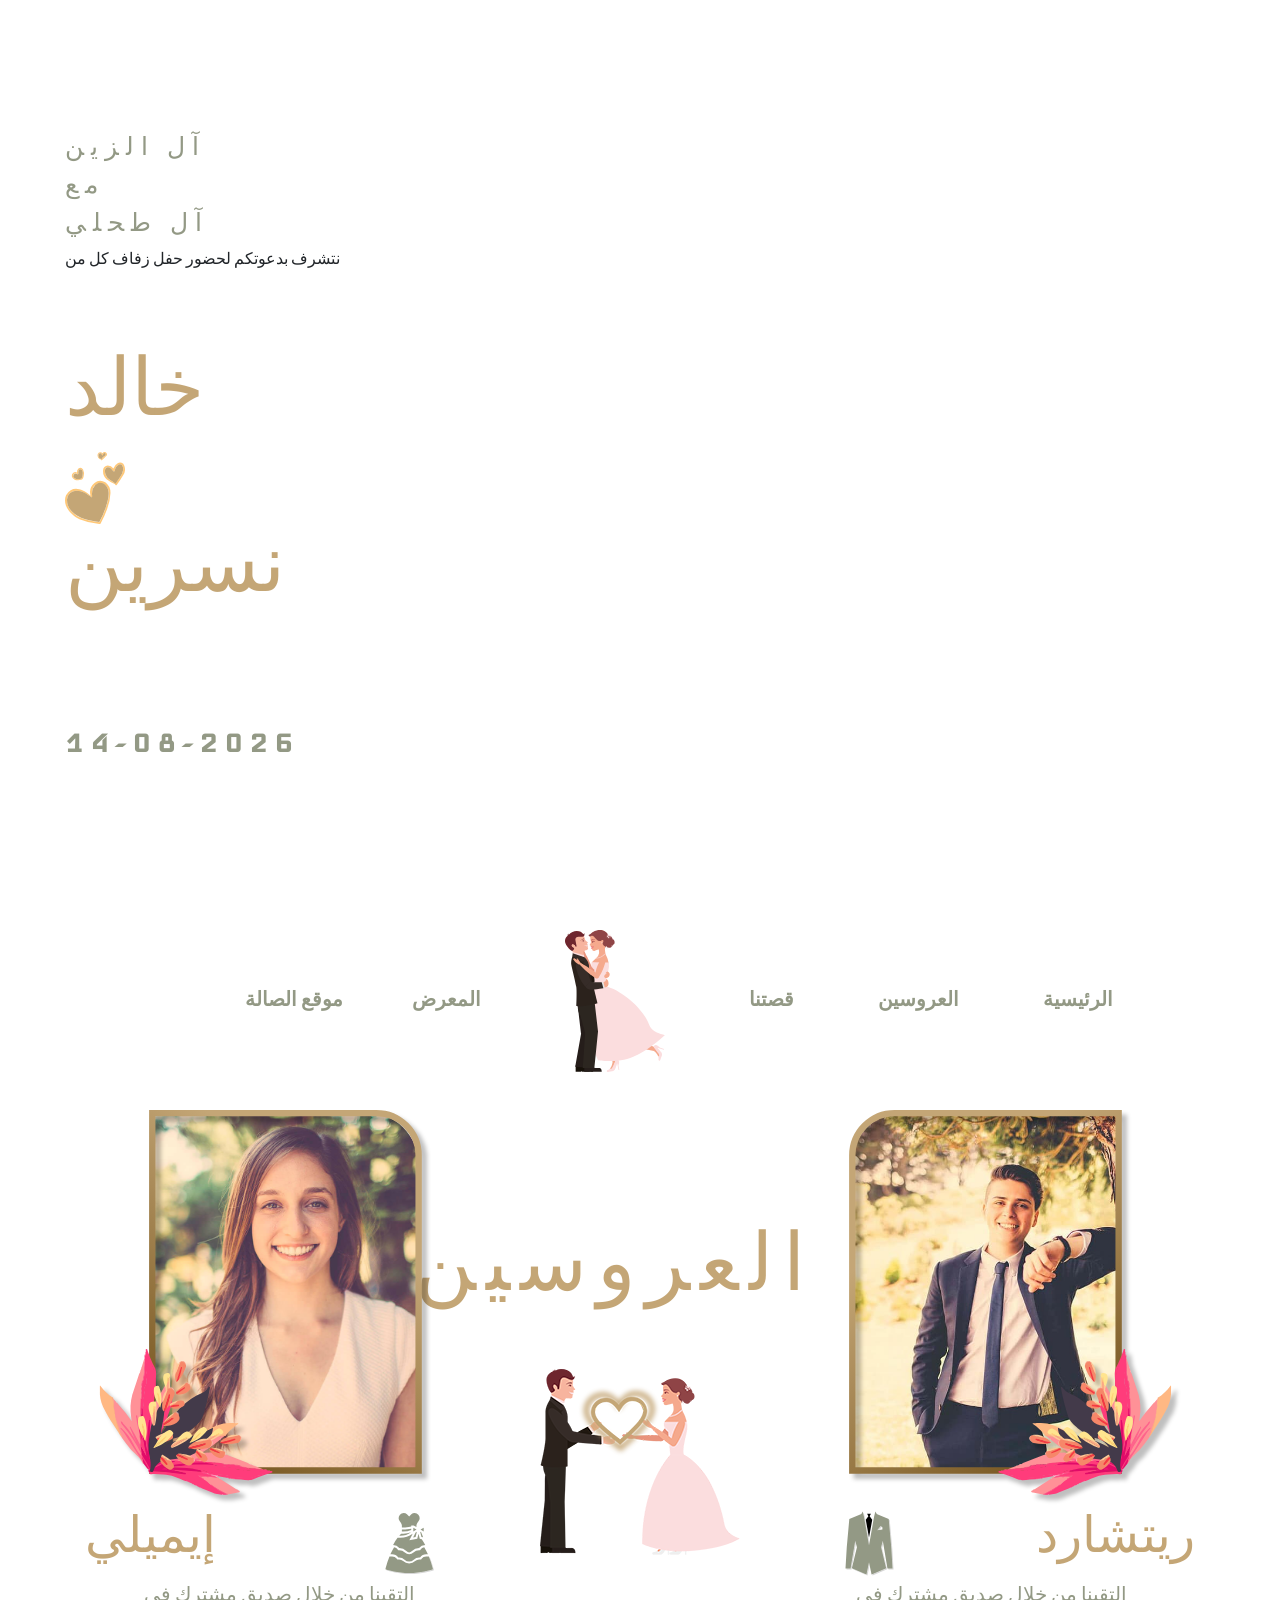
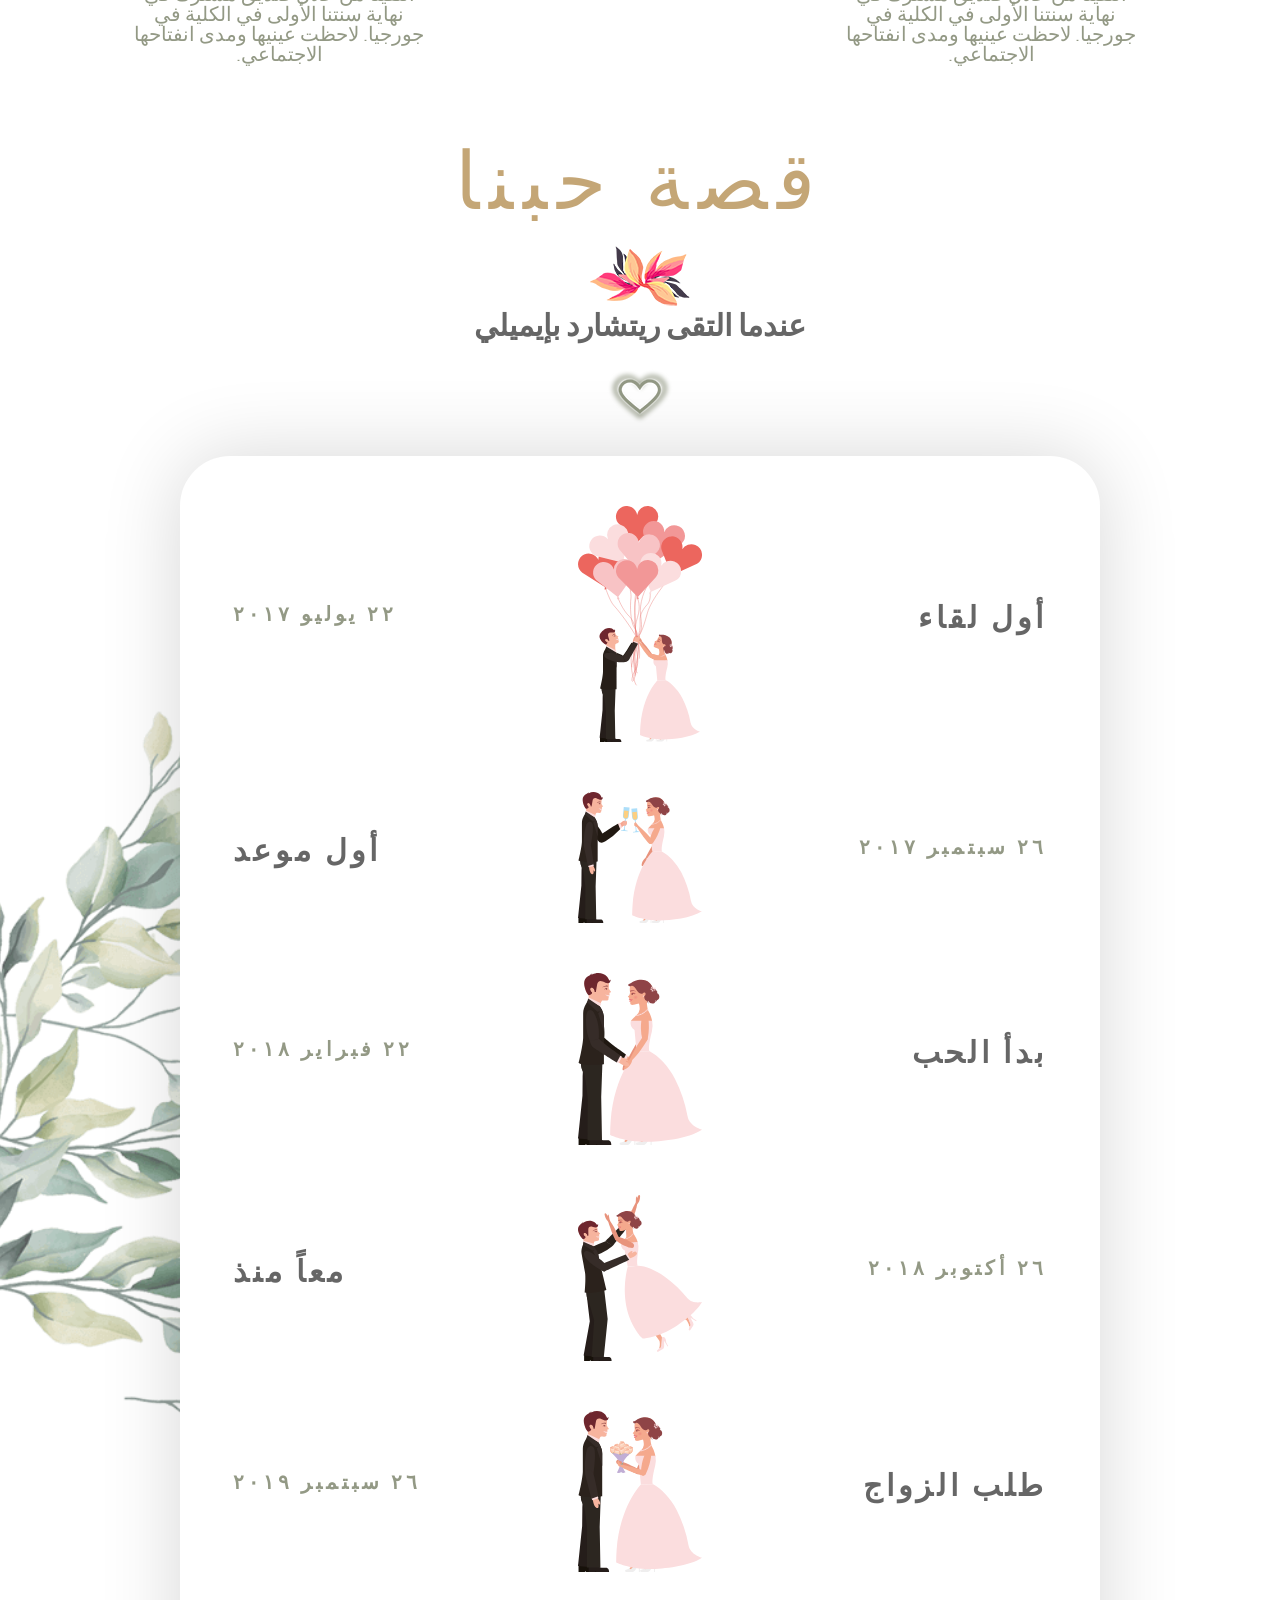
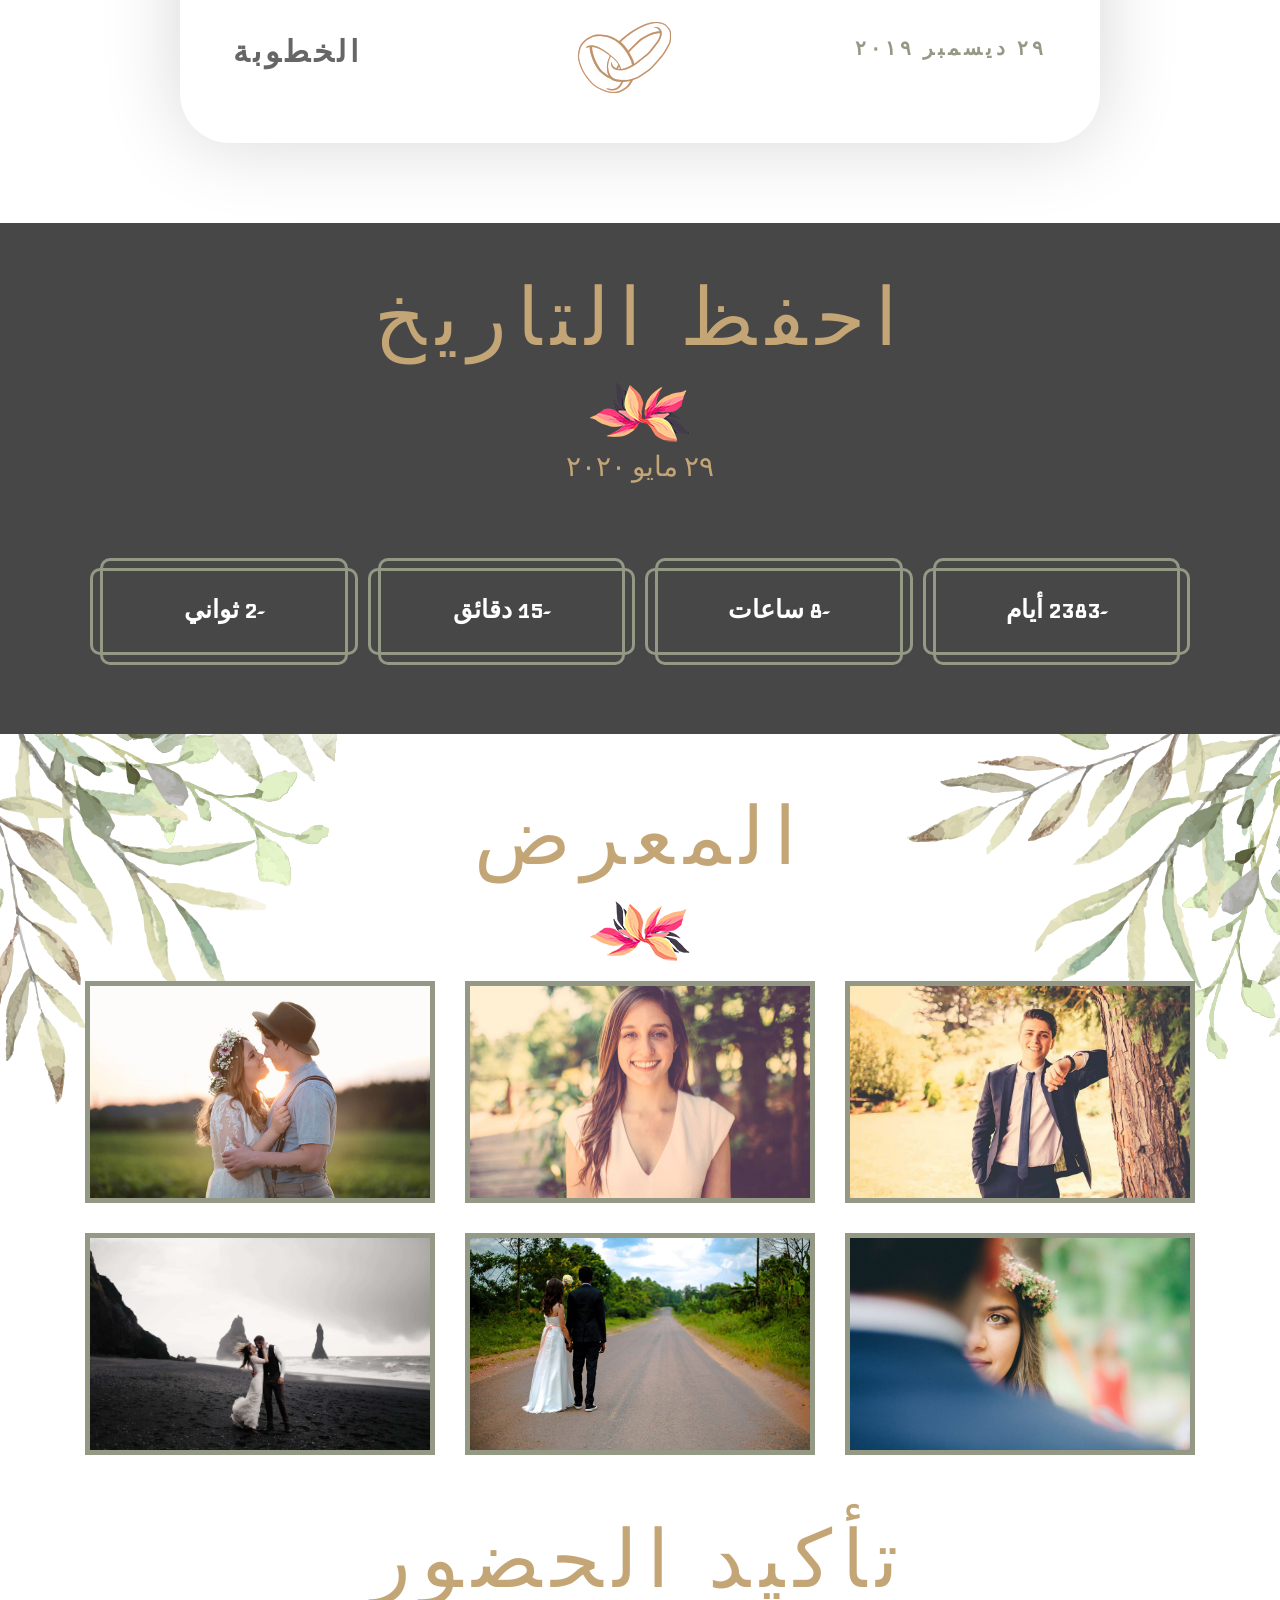
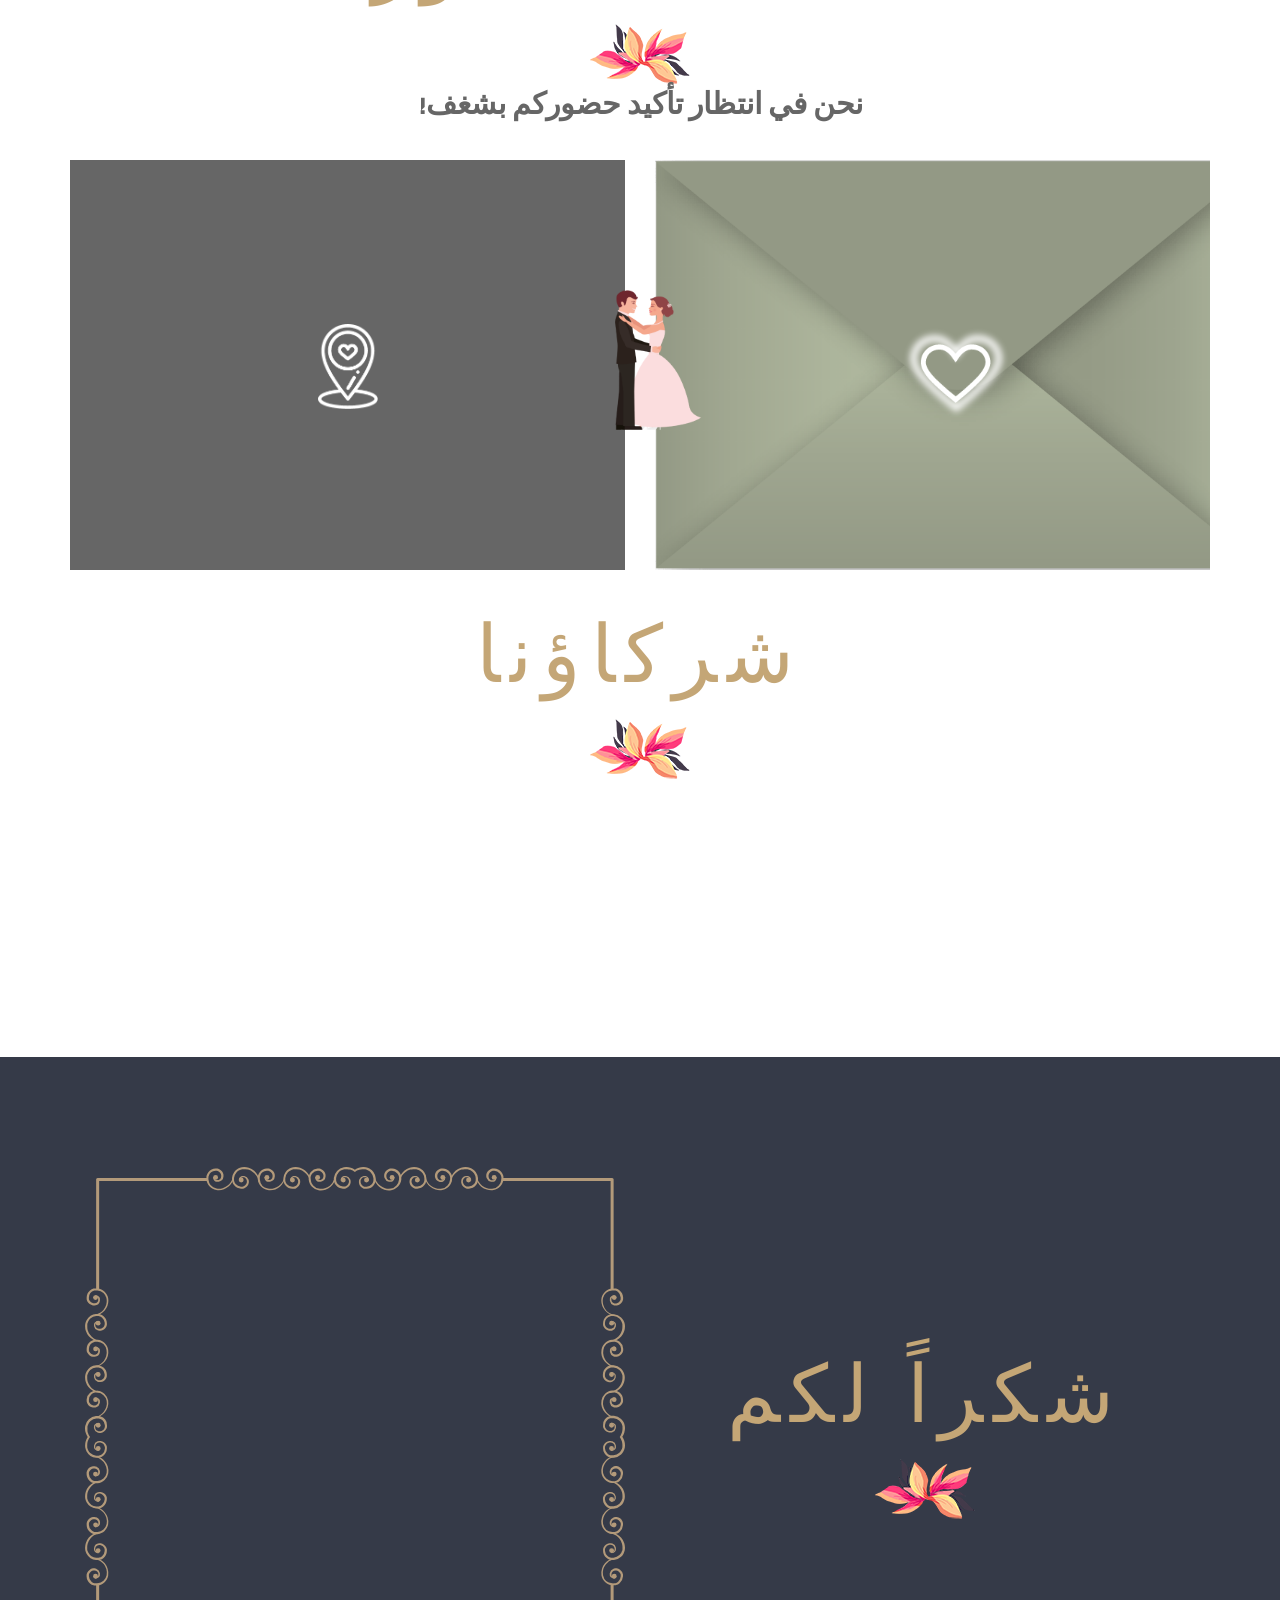
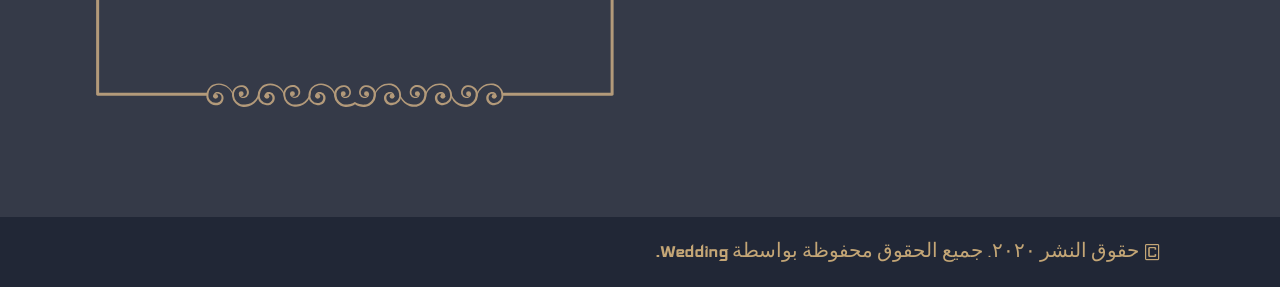
==== index.html @ f2e8205a "v1.2" ====
<!DOCTYPE html>
<html lang="ar" dir="rtl">

<head>
    <meta charset="UTF-8">
    <meta name="viewport" content="width=device-width,initial-scale=1">
    <meta http-equiv="X-UA-Compatible" content="ie=edge">
    <link rel="shortcut icon" href="assets/images/svg/couple-logo.png">

    <title>دعوة زفاف</title>
    <link rel="stylesheet" href="assets/css/bootstrap.min.css">
    <link rel="stylesheet" href="assets/sass/main.css">
    <link rel="stylesheet" href="assets/css/slick.css">
    <link rel="stylesheet" href="assets/css/slick-theme.css">
    <link rel="stylesheet" href="assets/css/animate.css">
    <link rel="stylesheet" href="assets/css/font-awesome.min.css">
    <link rel="stylesheet" href="assets/css/jquery.fancybox.min.css">

</head>

<body>
    <!-- ===== Main Banner ===== -->
<section class="main-banner" style="background-image: url(assets/images/bg-vid.gif); background-position: calc(50% + 20px) 118px;" id="home" dir="ltr">
    
    <div class="container-fluid">
        <div class="row">
            <div class="col-lg-4">
                <div class="content">
                    <div class="title">
                       
                        <h3 class="wow bounceIn" data-wow-delay="200ms">آل الزين</h3>
                        <h3 class="wow bounceIn" data-wow-delay="300ms">مع </h3>
                        <h3 class="wow bounceIn" data-wow-delay="200ms">آل طحلي</h3>
                   
                    <p class="wow bounceIn" data-wow-delay="400ms"> نتشرف بدعوتكم لحضور <span> حفل زفاف كل من </span></p>
                    </div>
                    <div class="couple-name">
                        <h1 class="wow bounceIn" data-wow-delay="700ms">خالد</h1>
                        <img class="wow bounceIn" data-wow-delay="900ms" src="assets/images/svg/heart.svg" alt="قلب">
                        <h1 class="wow bounceIn" data-wow-delay="1100ms">نسرين</h1>
                    </div>
                    <div class="text-overflow">
                         <!-- =====  <img class="wow bounceIn" data-wow-delay="900ms" src="assets/images/KN.png" alt="K+N"> 
                          ===== -->
                           <h3 class="wow bounceIn" data-wow-delay="1500ms">14-08-2026</h3>
                    </div>
                </div>
            </div>
        </div>
    </div>
</section>
    <!-- ===== Main Banner End ===== -->

    <!-- ===== Header ===== -->
    <header class="site-header">
        <div class="container">
            <div class="row">
                <div class="col-lg-12">
                    <nav class="main-navigation">
                        <a class="rsvp-icon" href="#" data-toggle="modal" data-target=".bd-example-modal-lg">
                            <img src="assets/images/svg/rsvp-icon.svg" alt="logo"></a>
                        <a class="mob-logo" href="#home"><img src="assets/images/svg/logo.svg" alt="logo"></a>
                        <div class="menu-toggle" onclick="myFunction(this)">
                            <div class="bar-1"></div>
                            <div class="bar-2"></div>
                            <div class="bar-3"></div>
                        </div>
                        <div class="header-mob-wp">
                            <div class="menu-menu-1-container">
                                <ul class="menu">
                                    <li><a href="#home">الرئيسية</a></li>
                                    <li><a href="#couple">العروسين</a></li>
                                    <li><a href="#our-story">قصتنا</a></li>
                                    <li class="mb-none">
                                        <a class="logo" href="#home">
                                            <img src="assets/images/svg/logo.svg" alt="logo">
                                        </a>
                                    </li>
                                    <li><a href="#gallery">المعرض</a></li>
                                    <li><a href="#RSVP"> موقع الصالة</a></li>
                                   
                                </ul>
                            </div>
                        </div>
                    </nav>
                </div>
            </div>
        </div>
    </header>
    <!-- ===== Header End ===== -->

    <!-- ===== about-couple ===== -->
    <section class="about-couple" id="couple">
        <div class="container">
            <div class="couple">
                <div class="row d-flex align-items-center">
                    <div class="col-lg-4">
                        <div class="frame-groom wow bounceInLeft">
                            <div class="groom-img" style="background-image: url(assets/images/couple/groom.jpg)"></div>
                        </div>
                        <div class="couple-name">
                            <div class="couple-content">
                                <h3 class="wow fadeInLeft">ريتشارد</h3>
                                <img class="wow fadeInRight mr-5" src="./assets/images/svg/groom-dress.svg" alt="زي العريس">
                            </div>
                            <div class="text-overflow mr-5 mt-2 wow fadeInUp">
                                <p>التقينا من خلال صديق مشترك في نهاية سنتنا الأولى في الكلية في جورجيا. لاحظت عينيها ومدى انفتاحها الاجتماعي.</p>
                            </div>
                        </div>
                    </div>
                    <div class="col-lg-4">
                        <div class="about-title">
                            <h2 class="main-title wow zoomInLeft">العروسين</h2>
                            <div class="couple-logo wow zoomInRight">
                                <img src="./assets/images/svg/couple-logo.png" alt="شعار العروسين">
                            </div>
                        </div>
                    </div>
                    <div class="col-lg-4">
                        <div class="d-flex flex-column">
                            <div class="frame-bride wow bounceInRight order-2 order-lg-1">
                                <div class="bride-img" style="background-image: url(assets/images/couple/bride.jpg)"></div>
                            </div>
                            <div class="couple-name order-1 order-lg-2">
                                <div class="couple-content d-flex flex-column">
                                    <div class="couple-content order-2 order-lg-1">
                                        <div class="order-2 order-lg-1">
                                            <img class="wow fadeInLeft ml-5 bride-dress" src="./assets/images/svg/bride-dress.svg" alt="زي العروس">
                                        </div>
                                        <div class="order-2 order-lg-2 mr-4">
                                            <h3 class="wow fadeInRight text-right">إيميلي</h3>
                                        </div>
                                    </div>
                                    <div class="text-overflow order-1 order-lg-2 ml-5 mt-2 wow fadeInUp">
                                        <p>التقينا من خلال صديق مشترك في نهاية سنتنا الأولى في الكلية في جورجيا. لاحظت عينيها ومدى انفتاحها الاجتماعي.</p>
                                    </div>
                                </div>
                            </div>
                        </div>
                    </div>
                </div>
            </div>
        </div>
    </section>
    <!-- ===== about-couple end ===== -->

    <!-- ===== our-story ===== -->
    <section class="our-story" id="our-story">
        <div class="container">
            <div class="row text-center">
                <div class="col-lg-12">
                    <div class="our-story-title">
                        <h2 class="main-title wow bounceIn">قصة حبنا</h2>
                        <img class="content-logo" src="./assets/images/svg/content-logo.png" alt="شعار المحتوى">
                        <p>عندما التقى ريتشارد بإيميلي</p>
                        <img src="./assets/images/svg/our-story-heart.png" class="heart" alt="قلب قصتنا">
                    </div>
                </div>
            </div>
            <div class="row">
                <div class="col-lg-10 m-auto">
                    <div class="warpper">
                        <div class="about-story first-met">
                            <div class="col-lg-4 text-lg-right text-center order-2 order-lg-2 wow bounceInLeft" data-wow-delay="300ms">
                                <h3 class="sub-text">أول لقاء</h3>
                            </div>
                            <div class="col-lg-2 order-1 order-lg-2 wow bounceIn">
                                <img src="assets/images/svg/first-met.svg" alt="أول لقاء">
                            </div>
                            <div class="col-lg-4 order-3 order-lg-3 wow bounceInRight" data-wow-delay="600ms">
                                <p>٢٢ يوليو ٢٠١٧</p>
                            </div>
                        </div>
                        <div class="about-story first-dating">
                            <div class="col-lg-4 text-lg-right text-center order-3 order-lg-2 wow bounceInLeft" data-wow-delay="300ms">
                                <p>٢٦ سبتمبر ٢٠١٧</p>
                            </div>
                            <div class="col-lg-2 order-1 order-lg-2 wow bounceIn">
                                <img src="assets/images/svg/first-dating.svg" alt="أول موعد">
                            </div>
                            <div class="col-lg-4 order-2 order-lg-3 wow bounceInRight" data-wow-delay="600ms">
                                <h3 class="sub-text">أول موعد</h3>
                            </div>
                        </div>
                        <div class="about-story love-began">
                            <div class="col-lg-4 text-lg-right text-center order-2 order-lg-2 wow bounceInLeft" data-wow-delay="300ms">
                                <h3 class="sub-text">بدأ الحب</h3>
                            </div>
                            <div class="col-lg-2 order-1 order-lg-2 wow bounceIn">
                                <img src="assets/images/svg/love-began.svg" alt="بدأ الحب">
                            </div>
                            <div class="col-lg-4 order-3 order-lg-3 wow bounceInRight" data-wow-delay="600ms">
                                <p>٢٢ فبراير ٢٠١٨</p>
                            </div>
                        </div>
                        <div class="about-story together-since">
                            <div class="col-lg-4 text-lg-right text-center order-3 order-lg-2 wow bounceInLeft" data-wow-delay="300ms">
                                <p>٢٦ أكتوبر ٢٠١٨</p>
                            </div>
                            <div class="col-lg-2 order-1 order-lg-2 wow bounceIn">
                                <img src="assets/images/svg/together-since.svg" alt="معاً منذ"></div>
                            <div class="col-lg-4 order-2 order-lg-3 wow bounceInRight" data-wow-delay="600ms">
                                <h3 class="sub-text">معاً منذ</h3>
                            </div>
                        </div>
                        <div class="about-story proposed">
                            <div class="col-lg-4 text-lg-right text-center order-2 order-lg-2 wow bounceInLeft" data-wow-delay="300ms">
                                <h3 class="sub-text">طلب الزواج</h3>
                            </div>
                            <div class="col-lg-2 order-1 order-lg-2 wow bounceIn">
                                <img src="assets/images/svg/he-proposed.svg" alt="طلب الزواج">
                            </div>
                            <div class="col-lg-4 order-3 order-lg-3 wow bounceInRight" data-wow-delay="600ms">
                                <p>٢٦ سبتمبر ٢٠١٩</p>
                            </div>
                        </div>
                        <div class="about-story engagement">
                            <div class="col-lg-4 text-lg-right text-center order-3 order-lg-2 wow bounceInLeft" data-wow-delay="300ms">
                                <p>٢٩ ديسمبر ٢٠١٩</p>
                            </div>
                            <div class="col-lg-2 order-1 order-lg-2 wow bounceIn">
                                <img src="assets/images/svg/ring.png" alt="خاتم">
                            </div>
                            <div class="col-lg-4 order-2 order-lg-3 wow bounceInRight" data-wow-delay="600ms">
                                <h3 class="sub-text">الخطوبة</h3>
                            </div>
                        </div>
                    </div>
                </div>
            </div>
        </div>
    </section>
    <!-- ===== our-story end ===== -->

    <!-- ===== save-date ===== -->
    <section class="save-date" style="background-image: url(assets/images/couple/save-date.jpg)">
        <div class="save-dat-content">
            <div class="container">
                <div class="row text-center">
                    <div class="col-lg-12">
                        <div class="save-date-banner">
                            <div class="save-date-title">
                                <h2 class="main-title wow bounceIn">احفظ التاريخ</h2>
                                <img class="content-logo" src="./assets/images/svg/content-logo.png" alt="شعار المحتوى">
                                <h3>٢٩ مايو ٢٠٢٠</h3>
                            </div>
                        </div>
                    </div>
                </div>
                <div class="coutndown">
                    <div class="d-flex flex-wrap">
                        <div class="col-lg-3 col-sm-6 mb-4 mt-4">
                            <div class="countdown-box wow zoomIn" data-wow-delay="300ms">
                                <p><span id="days"></span> أيام</p>
                            </div>
                        </div>
                        <div class="col-lg-3 col-sm-6 mb-4 mt-4">
                            <div class="countdown-box wow zoomIn" data-wow-delay="800ms">
                                <p><span id="hours"></span> ساعات</p>
                            </div>
                        </div>
                        <div class="col-lg-3 col-sm-6 mt-4 mb-4">
                            <div class="countdown-box wow zoomIn" data-wow-delay="1300ms">
                                <p><span id="minutes"></span> دقائق</p>
                            </div>
                        </div>
                        <div class="col-lg-3 col-sm-6 mt-4">
                            <div class="countdown-box wow zoomIn" data-wow-delay="1800ms">
                                <p><span id="seconds"></span> ثواني</p>
                            </div>
                        </div>
                    </div>
                </div>
            </div>
        </div>
    </section>
    <!-- ===== save-date end ===== -->

    <!-- ===== gallery ===== -->
    <section class="gallery" id="gallery">
        <div class="container">
            <div class="row text-center">
                <div class="col-lg-12">
                    <div class="gallery-title">
                        <h2 class="main-title wow bounceIn">المعرض</h2><img class="content-logo" src="./assets/images/svg/content-logo.png" alt="شعار المحتوى">
                    </div>
                </div>
            </div>
            <div class="row mobile-gallery">
                <div class="col-lg-4">
                    <a href="assets/images/couple/groom.jpg" data-fancybox="gallery">
                        <div class="gallery-img" style="background-image: url(assets/images/couple/groom.jpg)"></div>
                    </a>
                </div>
                <div class="col-lg-4">
                    <a href="assets/images/couple/bride.jpg" data-fancybox="gallery">
                        <div class="gallery-img" style="background-image: url(assets/images/couple/bride.jpg)"></div>
                    </a>
                </div>
                <div class="col-lg-4">
                    <a href="assets/images/couple/callie-morgan-yXwxlJPsDeU-unsplash.jpg" data-fancybox="gallery">
                        <div class="gallery-img" style="background-image: url(assets/images/couple/callie-morgan-yXwxlJPsDeU-unsplash.jpg)"></div>
                    </a>
                </div>
                <div class="col-lg-4">
                    <a href="assets/images/couple/ty-bg.jpg" data-fancybox="gallery">

                        <div class="gallery-img" style="background-image: url(assets/images/couple/ty-bg.jpg)"></div>
                    </a>
                </div>
                <div class="col-lg-4">
                    <a href="assets/images/couple/gallery-images01.jpg" data-fancybox="gallery">

                        <div class="gallery-img" style="background-image: url(assets/images/couple/gallery-images01.jpg)"></div>
                    </a>
                </div>
                <div class="col-lg-4">
                    <a href="assets/images/couple/save-date.jpg" data-fancybox="gallery">
                        <div class="gallery-img" style="background-image: url(assets/images/couple/save-date.jpg)"></div>
                    </a>
                </div>
            </div>
            <div class="gallery-slider">
                <div class="row">
                    <div class="col-lg-4">
                        <a href="assets/images/couple/groom.jpg" data-fancybox="gallery">

                            <div class="gallery-img" style="background-image: url(assets/images/couple/groom.jpg)">
                                <div class="gallery-frame"></div>
                            </div>
                        </a>
                    </div>
                    <div class="col-lg-4">
                        <a href="assets/images/couple/bride.jpg" data-fancybox="gallery">
                            <div class="gallery-img" style="background-image: url(assets/images/couple/bride.jpg)">
                                <div class="gallery-frame"></div>
                            </div>
                        </a>
                    </div>
                    <div class="col-lg-4">
                        <a href="assets/images/couple/callie-morgan-yXwxlJPsDeU-unsplash.jpg" data-fancybox="gallery">

                            <div class="gallery-img" style="background-image: url(assets/images/couple/callie-morgan-yXwxlJPsDeU-unsplash.jpg)">
                                <div class="gallery-frame"></div>
                            </div>
                        </a>
                    </div>
                    <div class="col-lg-4">
                        <a href="assets/images/couple/ty-bg.jpg" data-fancybox="gallery">
                            <div class="gallery-img" style="background-image: url(assets/images/couple/ty-bg.jpg)">
                                <div class="gallery-frame"></div>
                            </div>
                        </a>

                    </div>
                    <div class="col-lg-4">
                        <a href="assets/images/couple/gallery-images01.jpg" data-fancybox="gallery">
                            <div class="gallery-img" style="background-image: url(assets/images/couple/gallery-images01.jpg)">
                                <div class="gallery-frame"></div>
                            </div>
                        </a>
                    </div>
                    <div class="col-lg-4">
                        <a href="assets/images/couple/save-date.jpg" data-fancybox="gallery">

                            <div class="gallery-img" style="background-image: url(assets/images/couple/save-date.jpg)">
                                <div class="gallery-frame"></div>
                            </div>

                        </a>
                    </div>
                </div>
            </div>
        </div>
    </section>
    <!-- ===== gallery end ===== -->

    <!-- ===== rsvp-form ===== -->
    <section class="rsvp-form" id="RSVP">
        <div class="container">
            <div class="row text-center">
                <div class="col-lg-12">
                    <div class="rsvp-form-title">
                        <h2 class="main-title wow bounceIn">تأكيد الحضور</h2><img class="content-logo" src="./assets/images/svg/content-logo.png" alt="شعار المحتوى">
                        <p>نحن في انتظار تأكيد حضوركم بشغف!</p>
                    </div>
                </div>
            </div>
            <div class="rsvp">
                <div class="row">
                    <div class="col-lg-6 pr-0">
                        <div class="rsvp-img wow bounceInLeft" data-toggle="modal" data-target=".bd-example-modal-lg" style="background-image: url(assets/images/svg/rsvp.png)"></div>
                    </div>
                    <div class="col-lg-6 pl-0">
                        <div class="rsvp-map wow bounceInRight"><iframe src="https://maps.google.com/maps?hl=ar&amp;q=1%20Grafton%20Street%2C%20Dublin%2C%20Ireland+(My%20Business%20Name)&amp;ie=UTF8&amp;t=&amp;z=14&amp;iwloc=B&amp;output=embed">
                        </iframe>
                            <a href="https://www.maps.ie/coordinates.html"></a>
                        </div>
                    </div>
                </div>
            </div>
        </div>
    </section>
    <!-- ===== rsvp-form end ===== -->

    <!-- ===== our-partners ===== -->
    <section class="our-partners">
        <div class="container-fluid">
            <div class="row text-center">
                <div class="col-lg-12">
                    <div class="our-partners-title">
                        <h2 class="main-title wow bounceIn">شركاؤنا</h2>
                        <img class="content-logo" src="./assets/images/svg/content-logo.png" alt="شعار المحتوى">
                    </div>
                </div>
            </div>
            <div class="row partners">
                <div class="col-lg-4">
                    <div class="gift">
                        <div class="gifts-img" style="background-image: url(assets/images/gifts-img/gift01.png)"></div>
                    </div>
                </div>
                <div class="col-lg-4">
                    <div class="gift">
                        <div class="gifts-img" style="background-image: url(assets/images/gifts-img/gift02.png)"></div>
                    </div>
                </div>
                <div class="col-lg-4">
                    <div class="gift">
                        <div class="gifts-img" style="background-image: url(assets/images/gifts-img/gift03.png)"></div>
                    </div>
                </div>
                <div class="col-lg-4">
                    <div class="gift">
                        <div class="gifts-img" style="background-image: url(assets/images/gifts-img/gift04.png)"></div>
                    </div>
                </div>
                <div class="col-lg-4">
                    <div class="gift">
                        <div class="gifts-img" style="background-image: url(assets/images/gifts-img/gift05.png)"></div>
                    </div>
                </div>
                <div class="col-lg-4">
                    <div class="gift">
                        <div class="gifts-img" style="background-image: url(assets/images/gifts-img/gift06.png)"></div>
                    </div>
                </div>
                <div class="col-lg-4">
                    <div class="gift">
                        <div class="gifts-img" style="background-image: url(assets/images/gifts-img/gift07.png)"></div>
                    </div>
                </div>
                <div class="col-lg-4">
                    <div class="gift">
                        <div class="gifts-img" style="background-image: url(assets/images/gifts-img/gift08.png)"></div>
                    </div>
                </div>
                <div class="col-lg-4">
                    <div class="gift">
                        <div class="gifts-img" style="background-image: url(assets/images/gifts-img/gift09.png)"></div>
                    </div>
                </div>
                <div class="col-lg-4">
                    <div class="gift">
                        <div class="gifts-img" style="background-image: url(assets/images/gifts-img/gift10.png)"></div>
                    </div>
                </div>
            </div>
        </div>
    </section>
    <!-- ===== our-partners end ===== -->

    <!-- ===== thank-you ===== -->
    <section class="thank-you" style="background-image: url(assets/images/couple/ty-bg.jpg)">
        <div class="container">
            <div class="row d-flex align-items-center">
                <div class="col-lg-6 order-2 order-lg-1">
                    <div class="thank-you-title text-center">
                        <h2 class="main-title wow bounceIn">شكراً لكم</h2>
                        <img class="content-logo" src="./assets/images/svg/content-logo.png" alt="شعار المحتوى">
                    </div>
                </div>
                <div class="col-lg-6 order-1 order-lg-2">
                    <div class="thank-you-frame" style="background-image: url(assets/images/svg/thank-you-frame.svg)">
                        <div class="thank-you-slider wow zoomIn">
                            <div class="ty">
                                <div class="ty-img" style="background-image: url(assets/images/couple/ty-images1.jpg)"></div>
                            </div>
                            <div class="ty">
                                <div class="ty-img" style="background-image: url(assets/images/couple/ty-images2.jpg)"></div>
                            </div>
                            <div class="ty">
                                <div class="ty-img" style="background-image: url(assets/images/couple/ty-images3.jpg)"></div>
                            </div>
                        </div>
                    </div>
                </div>
            </div>
        </div>
    </section>
    <!-- ===== thank-you end ===== -->

    <!-- ===== footer ===== -->
    <footer>
        <div class="container">
            <div class="row d-flex align-items-center">
                <div class="col-lg-6 text-left">
                    <p>© حقوق النشر ٢٠٢٠. جميع الحقوق محفوظة بواسطة <span>Wedding.</span></p>
                </div>
            </div>
        </div>
    </footer>
    <!-- ===== footer end ===== -->

    <!-- ===== Model design ===== -->
    <div class="modal fade bd-example-modal-lg" tabindex="-1" role="dialog" aria-hidden="true">
        <div class="modal-dialog modal-lg">
            <div class="modal-content">
                <div class="modal-header"><button class="close" type="button" data-dismiss="modal" aria-label="Close"><span class="rsvp-close" aria-hidden="true"></span></button></div>
                <div class="modal-body">
                    <div class="modal-rsvp-content">
                        <h2 class="rsvp-title">هل ستحضر؟</h2>
                        <div class="form">
                            <form>
                                <div class="group"><input type="text"><label>الاسم</label></div>
                                <div class="group"><input type="text"><label>البريد الإلكتروني</label></div>
                                <div class="group"><input type="text"><label>عدد الضيوف</label></div>
                                <div class="group"><input type="text"><label>ماذا ستحضر</label></div>
                                <div class="group"><input type="text"><label>تفضيلات الوجبة</label></div>
                                <div class="submit-box"><input type="submit" value="إرسال"></div>
                            </form>
                        </div>
                    </div>
                </div>
            </div>
        </div>
    </div>
    <!-- ===== Model design end ===== -->

    <!-- ===== scrollTop ===== -->
    <div id="stop" class="scrollTop">
        <span><a href=""><img src="assets/images/svg/our-story-heart.png" alt="العودة للأعلى"></a></span>
    </div>
    <!-- ===== scrollTop end ===== -->

    <script src="assets/js/jquery.min.js"></script>
    <script src="assets/js/bootstrap.min.js"></script>
    <script src="assets/js/slick.js"></script>
    <script src="assets/js/wow.js"></script>
    <script src="assets/js/jquery.fancybox.min.js"></script>
    <script src="assets/js/custom.js"></script>
    <script>
        new WOW().init();
    </script>

</body>

</html>
---- assets/sass/main.css ----
html,
body {
    overflow-x: hidden;
    transition: 0.9s all;
}

body {
    font-family: "Iceland", cursive;
    position: relative;
    z-index: -1;
    -webkit-box-shadow: 0 0 80px rgba(0, 0, 0, 0.5);
    box-shadow: 0 0 80px rgba(0, 0, 0, 0.5);
}

body::-webkit-scrollbar-track {
    background: transparent;
}

body::-webkit-scrollbar-thumb {
    background: #C4A676;
}

body::-webkit-scrollbar {
    width: 0px;
}

.save-dat-content {
    padding: 55px 0px;
}

.slick-dots li.slick-active button:before {
    opacity: 1 !important;
}

a:hover {
    text-decoration: none;
}


/* Comman css */

.together-since img {
    width: 100%;
}

.logo img {
    width: 100px;
}

.couple-content img {
    width: 50px;
}

.heart {
    width: 70px;
}


/* End */


/* latin */

@font-face {
    font-family: 'Iceland';
    src: url("../fonts/Iceland-Regular.ttf");
}


/* latin */

@font-face {
    font-family: 'Montez';
    src: url("../fonts/Montez-Regular.ttf");
}


/* Fonts */


/* End */

.content-logo {
    width: 100px;
}

.main-title {
    color: #C4A676;
    font-size: 80px;
    font-family: "Montez", cursive;
    letter-spacing: 10px;
}

.text-overflow::-webkit-scrollbar {
    width: 3px;
}

.text-overflow::-webkit-scrollbar-thumb {
    background: #939985;
}

.text-overflow::-webkit-scrollbar-track {
    background: #C4A676;
}

.slick-slide {
    outline: none;
}

.partners .col-lg-4 {
    max-width: 100%;
}

@-webkit-keyframes bounceanimation {
    0%,
    20%,
    40%,
    60%,
    80%,
    100% {
        -webkit-animation-timing-function: cubic-bezier(0.215, 0.61, 0.355, 1);
        animation-timing-function: cubic-bezier(0.215, 0.61, 0.355, 1);
    }
    0% {
        opacity: 0;
        -webkit-transform: scale3d(0.3, 0.3, 0.3);
        transform: scale3d(0.3, 0.3, 0.3);
    }
    20% {
        -webkit-transform: scale3d(1.1, 1.1, 1.1);
        transform: scale3d(1.1, 1.1, 1.1);
    }
    40% {
        -webkit-transform: scale3d(0.9, 0.9, 0.9);
        transform: scale3d(0.9, 0.9, 0.9);
    }
    60% {
        opacity: 1;
        -webkit-transform: scale3d(1.03, 1.03, 1.03);
        transform: scale3d(1.03, 1.03, 1.03);
    }
    80% {
        -webkit-transform: scale3d(0.97, 0.97, 0.97);
        transform: scale3d(0.97, 0.97, 0.97);
    }
    100% {
        opacity: 1;
        -webkit-transform: scaleX(1);
        transform: scaleX(1);
    }
}

@keyframes bounceanimation {
    0%,
    20%,
    40%,
    60%,
    80%,
    100% {
        -webkit-animation-timing-function: cubic-bezier(0.215, 0.61, 0.355, 1);
        animation-timing-function: cubic-bezier(0.215, 0.61, 0.355, 1);
    }
    0% {
        opacity: 0;
        -webkit-transform: scale3d(0.3, 0.3, 0.3);
        transform: scale3d(0.3, 0.3, 0.3);
    }
    20% {
        -webkit-transform: scale3d(1.1, 1.1, 1.1);
        transform: scale3d(1.1, 1.1, 1.1);
    }
    40% {
        -webkit-transform: scale3d(0.9, 0.9, 0.9);
        transform: scale3d(0.9, 0.9, 0.9);
    }
    60% {
        opacity: 1;
        -webkit-transform: scale3d(1.03, 1.03, 1.03);
        transform: scale3d(1.03, 1.03, 1.03);
    }
    80% {
        -webkit-transform: scale3d(0.97, 0.97, 0.97);
        transform: scale3d(0.97, 0.97, 0.97);
    }
    100% {
        opacity: 1;
        -webkit-transform: scaleX(1);
        transform: scaleX(1);
    }
}

@-webkit-keyframes heartBeat {
    0% {
        -webkit-transform: scale(1);
        transform: scale(1);
    }
    14% {
        -webkit-transform: scale(1.1);
        transform: scale(1.1);
    }
    28% {
        -webkit-transform: scale(1);
        transform: scale(1);
    }
    42% {
        -webkit-transform: scale(1.1);
        transform: scale(1.1);
    }
    70% {
        -webkit-transform: scale(1);
        transform: scale(1);
    }
}

@keyframes heartBeat {
    0% {
        -webkit-transform: scale(1);
        transform: scale(1);
    }
    14% {
        -webkit-transform: scale(1.1);
        transform: scale(1.1);
    }
    28% {
        -webkit-transform: scale(1);
        transform: scale(1);
    }
    42% {
        -webkit-transform: scale(1.1);
        transform: scale(1.1);
    }
    70% {
        -webkit-transform: scale(1);
        transform: scale(1);
    }
}

.couple-content {
    display: -webkit-box;
    display: -ms-flexbox;
    display: flex;
    -webkit-box-align: center;
    -ms-flex-align: center;
    align-items: center;
    width: 100%;
    -webkit-box-pack: justify;
    -ms-flex-pack: justify;
    justify-content: space-between;
}

.main-banner {
    display: -webkit-box;
    display: -ms-flexbox;
    display: flex;
    -webkit-box-align: center;
    -ms-flex-align: center;
    align-items: center;
    height: 100vh;
    width: 100%;
    position: relative;
    top: 0;
    overflow: hidden;
    background-size: cover;
    height: 100vh;
    background-position: 330px;
    background-repeat: no-repeat;
}

.main-banner:before {
    content: "";
    height: 100%;
    width: 100%;
    background-image: url("../images/svg/main-bnnershape-2.svg");
    position: absolute;
    background-repeat: no-repeat;
    background-size: cover;
    pointer-events: none;
    background-position: center;
    top: 0;
    left: 0;
}

.main-banner .content {
    width: 634px;
    text-align: center;
    padding-left: 50px;
}

.main-banner .content h3 {
    letter-spacing: 7px;
    line-height: 30px;
    color: #939985;
    font-size: 25px;
    font-weight: normal;
}

.main-banner .couple-name {
    padding: 60px 0;
}

.main-banner .couple-name h1 {
    font-size: 80px;
    color: #C4A676;
    font-family: "Montez", cursive;
}

.main-banner .couple-name img {
    width: 60px;
}

.main-banner .text-overflow p {
    letter-spacing: 7px;
    line-height: 30px;
    color: #939985;
    font-size: 25px;
    font-weight: normal;
}

.main-banner .text-overflow h3 {
    font-size: 35px;
    font-weight: 700;
    margin-top: 40px;
}

.site-header {
    position: relative;
    width: 100%;
    top: 20px;
    left: 0;
    height: 150px;
    background: #fff;
    z-index: 11;
    transition: 0.9s all;
}

nav.main-navigation {
    padding-top: 10px;
}

.fixed-header {
    position: fixed;
    top: 0;
    background: #ffffff;
    left: 0;
    width: 100%;
    height: 90px;
    transition: 0.9s all;
    box-shadow: 0 0 40px rgba(0, 0, 0, .2);
}

.fixed-header .logo img {
    width: 50px;
}

.main-navigation ul li:nth-last-child(1) {
    padding-right: 0px;
}

.main-navigation .mob-logo,
.main-navigation .menu-toggle,
.main-navigation .rsvp-icon {
    display: none;
}

.main-navigation ul {
    display: none;
    list-style: none;
    margin: 0;
    padding-left: 0;
}

.main-navigation ul li {
    position: relative;
    padding: 0 15px;
    float: left;
}

.main-navigation ul li .logo::after,
.main-navigation ul li .logo::before {
    display: none;
}

.main-navigation ul li a {
    color: #939985;
    position: relative;
    padding: 5px 28px;
    font-size: 20px;
    text-transform: uppercase;
    font-weight: 700;
    line-height: 66px;
    -webkit-transition: all .3s;
    transition: all .3s;
}

.main-navigation ul li a::before {
    content: '';
    position: absolute;
    display: block;
    border: 2px solid;
    border-radius: 5px;
    left: 0;
    right: 0;
    top: 0;
    bottom: 0;
    opacity: 0;
    -webkit-transition: all .3s;
    transition: all .3s;
}

.main-navigation ul li a::after {
    content: '';
    position: absolute;
    display: block;
    border: 2px solid;
    border-radius: 5px;
    left: 0;
    right: 0;
    top: 0;
    bottom: 0;
    opacity: 0;
    -webkit-transition: all .3s;
    transition: all .3s;
}

.main-navigation ul li:hover a::before {
    left: -4px;
    right: -4px;
    top: 0;
    bottom: 0;
    opacity: 1;
    -webkit-animation: bounceanimation 0.5s 1;
    animation: bounceanimation 0.5s 1;
}

.main-navigation ul li:hover a::after {
    left: 0;
    right: 0;
    top: -4px;
    bottom: -4px;
    opacity: 1;
    -webkit-animation: bounceanimation 0.7s 1;
    animation: bounceanimation 0.7s 1;
}

.about-couple {
    padding: 60px 0px 0px 0px;
}

.about-couple .frame-groom {
    height: 400px;
    width: 100%;
    position: relative;
    overflow: hidden;
    padding: 3px 76px 38px 7px;
}

.about-couple .frame-groom::before {
    content: "";
    width: 100%;
    height: 100%;
    background-repeat: no-repeat;
    background-size: 100% 100%;
    position: absolute;
    top: 0;
    left: 0;
    background-image: url("../images/svg/box-groom.svg");
}

.about-couple .frame-groom .groom-img {
    height: 100%;
    width: 100%;
    background-size: cover;
    background-position: center;
    z-index: -1;
    position: relative;
    border-radius: 50px 0px 0px 0px;
}

.about-couple .frame-bride {
    height: 400px;
    width: 100%;
    position: relative;
    overflow: hidden;
    padding: 3px 17px 37px 70px;
}

.about-couple .frame-bride::before {
    content: "";
    width: 100%;
    height: 100%;
    background-repeat: no-repeat;
    background-size: 100% 100%;
    position: absolute;
    top: 0;
    left: 0;
    background-image: url("../images/svg/box-bride.svg");
}

.about-couple .frame-bride .bride-img {
    height: 100%;
    width: 100%;
    background-size: cover;
    background-position: center;
    z-index: -1;
    position: relative;
    border-radius: 0px 50px 0px 0px;
}

.about-couple .couple-name h3 {
    color: #C4A676;
    font-family: "Montez", cursive;
    font-size: 50px;
}

.about-couple .text-overflow {
    height: 100%;
    max-height: 112px;
    overflow: auto;
    padding-right: 10px;
}

.about-couple .text-overflow p {
    font-size: 20px;
    text-align: center;
    color: #939985;
    line-height: 1;
}

.about-couple .about-title {
    text-align: center;
}

.about-couple .about-title .main-title {
    margin-bottom: 50px;
}

.about-couple .about-title .couple-logo {
    width: 200px;
    height: 200px;
    margin: 0 auto;
}

.about-couple .about-title .couple-logo img {
    width: 100%;
}

.our-story {
    padding: 60px 0px 80px;
}

.our-story .our-story-title p {
    font-size: 30px;
    color: #666666;
    font-weight: 700;
}

.our-story .warpper {
    background: #fff;
    padding: 50px 0px;
    border-radius: 50px;
    margin-top: 29px;
    -webkit-box-shadow: 0 0 80px rgba(0, 0, 0, 0.16);
    box-shadow: 0 0 80px rgba(0, 0, 0, 0.16);
    position: relative;
}

.our-story .warpper::after {
    content: "";
    background-image: url("../images/svg/our-story-bg.png");
    height: 100%;
    width: 100vw;
    position: absolute;
    display: block;
    top: 0;
    left: 50%;
    right: 0;
    z-index: -2;
    background-position: center;
    background-size: contain;
    background-repeat: no-repeat;
    -webkit-transform: translate(-50%, 0);
    transform: translate(-50%, 0);
}

.our-story .warpper .about-story {
    display: -webkit-box;
    display: -ms-flexbox;
    display: flex;
    -webkit-box-align: center;
    -ms-flex-align: center;
    align-items: center;
    -webkit-box-pack: space-evenly;
    -ms-flex-pack: space-evenly;
    justify-content: space-evenly;
    padding-bottom: 50px;
}

.our-story .warpper .about-story .sub-text {
    font-size: 30px;
    color: #666666;
    font-weight: 700;
    letter-spacing: 4px;
}

.our-story .warpper .about-story p {
    font-size: 20px;
    color: #939985;
    letter-spacing: 4px;
    font-weight: 700;
}

.our-story .warpper .engagement {
    padding-bottom: 0 !important;
}

.save-date {
    background-size: cover;
    background-position: center;
    background-repeat: no-repeat;
    background-attachment: fixed;
    width: 100%;
    position: relative;
    z-index: 1;
}

.save-date::before {
    content: "";
    display: block;
    position: absolute;
    height: 100%;
    width: 100%;
    background: #000000;
    opacity: 0.72;
    z-index: 0;
}

.save-date .save-date-title {
    position: relative;
    z-index: 1;
}

.save-date .save-date-title h3 {
    color: #C4A676;
    margin-top: 10px;
}

.save-date .coutndown {
    padding-top: 50px;
}

.save-date .coutndown .countdown-box {
    width: 100%;
    position: relative;
    background: 0 0;
    margin: 0 auto;
    padding: 25px 0px;
    text-align: center;
}

.save-date .coutndown .countdown-box::before {
    content: '';
    position: absolute;
    display: block;
    border: 3px solid #939985;
    border-radius: 10px;
    left: -10px;
    right: -10px;
    top: -0px;
    bottom: -0px;
    pointer-events: none;
}

.save-date .coutndown .countdown-box::after {
    content: '';
    position: absolute;
    display: block;
    border: 3px solid #939985;
    border-radius: 10px;
    left: 0;
    right: 0;
    top: -10px;
    bottom: -10px;
    pointer-events: none;
}

.save-date .coutndown .countdown-box p {
    margin: 0;
    color: #fff;
    font-size: 25px;
    font-weight: 700;
}

.gallery {
    position: relative;
    padding-bottom: 35px;
    padding-top: 63px;
    overflow: hidden;
}

.gallery::after {
    content: '';
    display: block;
    position: absolute;
    background-image: url("../images/svg/gellery-after.svg");
    height: 400px;
    width: 490px;
    background-repeat: no-repeat;
    -webkit-transform: rotate(-5deg);
    transform: rotate(-5deg);
    right: -120px;
    background-size: cover;
    top: -70px;
    z-index: 0;
}

.gallery::before {
    content: '';
    display: block;
    position: absolute;
    background-image: url("../images/svg/gellery-after.svg");
    height: 400px;
    width: 490px;
    background-repeat: no-repeat;
    -webkit-transform: rotate(-85deg);
    transform: rotate(-85deg);
    left: -120px;
    background-size: cover;
    top: -70px;
    z-index: 0;
}

.gallery .mobile-gallery {
    display: none;
}

.gallery .gallery-title {
    padding-bottom: 20px;
}

.gallery .gallery-slider {
    position: relative;
    z-index: 1;
}

.gallery .gallery-img {
    height: 222px;
    width: 100%;
    background-size: cover;
    background-position: center;
    margin-bottom: 30px;
    position: relative;
    cursor: pointer;
}

.gallery .gallery-img::after {
    content: "";
    background: #000;
    top: 0;
    left: 0;
    height: 100%;
    position: absolute;
    width: 100%;
    z-index: 0;
    opacity: 0;
    -webkit-transform: scale(0.5);
    transform: scale(0.5);
}

.gallery .gallery-img::before {
    content: "";
    display: block;
    position: absolute;
    height: 70px;
    width: 75px;
    pointer-events: none;
    z-index: 1;
    top: 30%;
    opacity: 0;
    background-image: url("../images/svg/gallery-icon.png");
    left: 50%;
    background-size: cover;
    -webkit-transform: translate(-50%, 0) scale(0.6);
    transform: translate(-50%, 0) scale(0.6);
}

.gallery .gallery-img .gallery-frame {
    height: 222px;
    width: 100%;
    top: 0;
    position: relative;
    border: 5px solid #939985;
}

.gallery .gallery-img .gallery-frame::before {
    content: '';
    position: absolute;
    display: block;
    border: 2px solid;
    border-radius: 5px;
    left: 0;
    right: 0;
    top: 0;
    bottom: 0;
    opacity: 0;
    -webkit-transition: all .3s;
    transition: all .3s;
    border-radius: 10px;
    border-width: 5px;
    border-color: #939985;
}

.gallery .gallery-img .gallery-frame::after {
    content: '';
    position: absolute;
    display: block;
    border: 2px solid;
    border-radius: 5px;
    left: 0;
    right: 0;
    top: 0;
    bottom: 0;
    opacity: 0;
    -webkit-transition: all .3s;
    transition: all .3s;
    border-radius: 10px;
    border-width: 5px;
    border-color: #939985;
}

.gallery .gallery-img:hover::before {
    -webkit-transform: translate(-50%, 0) scale(1);
    transform: translate(-50%, 0) scale(1);
    opacity: 1;
    -webkit-transition: 1s all;
    transition: 1s all;
}

.gallery .gallery-img:hover::after {
    opacity: 0.7;
    -webkit-transform: scale(1);
    transform: scale(1);
    -webkit-transition: 0.9s all;
    transition: 0.9s all;
}

.gallery .gallery-img:hover .gallery-frame {
    border: 0;
}

.gallery .gallery-img:hover .gallery-frame::before {
    left: -10px;
    right: -10px;
    top: 0;
    bottom: 0;
    opacity: 1;
    z-index: 1;
    -webkit-animation: bounceanimation 0.5s 1;
    animation: bounceanimation 0.5s 1;
}

.gallery .gallery-img:hover .gallery-frame::after {
    left: 0;
    right: 0;
    top: -10px;
    bottom: -10px;
    opacity: 1;
    z-index: 1;
    -webkit-animation: bounceanimation 0.7s 1;
    animation: bounceanimation 0.7s 1;
}

.rsvp-form {
    padding-bottom: 45px;
}

.rsvp-form .rsvp-form-title p {
    font-size: 30px;
    color: #666666;
    font-weight: 700;
}

.rsvp-form .rsvp {
    position: relative;
    padding-top: 15px;
}

.rsvp-form .rsvp::after {
    content: "";
    display: block;
    position: absolute;
    top: 34%;
    left: 51%;
    -webkit-transform: translate(-50%, 0);
    transform: translate(-50%, 0);
    background-image: url("../images/svg/rsvp-logo.png");
    background-size: cover;
    height: 140px;
    width: 105px;
}

.rsvp-form .rsvp .rsvp-img {
    height: 410px;
    width: 100%;
    background-size: cover;
    background-repeat: no-repeat;
}

.rsvp-form .rsvp .rsvp-img::before {
    content: "";
    display: block;
    position: absolute;
    top: 40%;
    left: 55%;
    -webkit-transform: translate(-50%, 0);
    transform: translate(-50%, 0);
    background-image: url("../images/svg/heart-white.png");
    background-size: cover;
    height: 100px;
    width: 110px;
    cursor: pointer;
}

.rsvp-map {
    width: 100%;
}

.rsvp-map iframe {
    height: 600px;
    width: 100%;
    border: none;
}

.rsvp-form .rsvp .rsvp-map {
    height: 410px;
    width: 100%;
    position: relative;
}

.rsvp-form .rsvp .rsvp-map:hover::before,
.rsvp-form .rsvp .rsvp-map:hover::after {
    opacity: 0;
    z-index: -1;
    -webkit-transition: 0.5s all;
    transition: 0.5s all;
}

.rsvp-form .rsvp .rsvp-map::before {
    content: "";
    display: block;
    position: absolute;
    top: 0;
    left: 0;
    height: 100%;
    width: 100%;
    background: #000;
    opacity: 0.60;
    -webkit-transition: 0.5s all;
    transition: 0.5s all;
}

.rsvp-form .rsvp .rsvp-map::after {
    content: "";
    display: block;
    position: absolute;
    top: 40%;
    left: 50%;
    -webkit-transform: translate(-50%, 0);
    transform: translate(-50%, 0);
    background-image: url("../images/svg/pin.png");
    background-size: cover;
    height: 85px;
    width: 60px;
}

.rsvp-form .rsvp .rsvp-map iframe {
    width: 100%;
    height: 100%;
}

.modal-open .modal {
    background: #939985 !important;
}

.modal-header {
    border: none;
}

.modal-content {
    border: none;
    background-color: transparent !important;
    height: 100vh;
}

.modal-dialog {
    margin: 0 auto !important;
}

.modal-body {
    position: relative;
    padding: 0;
    top: -20px;
    left: 0;
    background-image: url("../images/svg/modal-frame-bg.svg");
    background-position: center;
    background-size: contain;
    background-repeat: no-repeat;
}

.modal-rsvp-content {
    position: absolute;
    top: 23%;
    left: 48%;
    width: 45%;
    -webkit-transform: translate(-50%, 0);
    transform: translate(-50%, 0);
}

.modal-rsvp-content h2 {
    color: #939985;
    font-size: 2.5rem;
    font-family: "Montez", cursive;
}

.modal-rsvp-content .form {
    height: 100%;
    width: 100%;
    background: transparent;
    position: relative;
    left: -50px;
    padding: 10px;
    overflow: hidden;
}

.modal-rsvp-content .form form .group {
    position: relative;
    margin-bottom: 15px;
}

.modal-rsvp-content .form form input {
    font-size: 18px;
    padding: 10px 10px 10px 0px;
    display: block;
    width: 100%;
    border: none;
    color: #939985;
    font-weight: 900;
    background: transparent;
    border-bottom: 1px solid #939985;
}

.modal-rsvp-content .form form input:focus {
    outline: none;
    border-bottom: 3px solid #939985;
}

.modal-rsvp-content .form form label {
    color: #939985;
    font-size: 18px;
    position: absolute;
    pointer-events: none;
    left: 0px;
    top: 10px;
    -webkit-transition: 0.5s ease all;
    transition: 0.5s ease all;
}

.modal-rsvp-content .form form input:focus~label,
.modal-rsvp-content .form form input:valid~label {
    top: -10px;
    font-size: 14px;
    color: #939985;
}

button.close {
    position: relative;
    top: 10px;
    overflow: hidden;
    height: 50px;
    width: 50px;
    opacity: 1 !important;
}

button.close:focus {
    outline: none;
}

.rsvp-close {
    position: relative;
    left: 80%;
    top: 10px;
    cursor: pointer;
    z-index: 9;
}

.rsvp-close::after {
    content: "";
    display: block;
    position: absolute;
    background: white;
    height: 3px;
    width: 30px;
    right: 0;
    -webkit-transform: rotate(45deg);
    transform: rotate(45deg);
}

.rsvp-close::before {
    content: "";
    display: block;
    position: absolute;
    background: white;
    height: 3px;
    width: 30px;
    right: 0;
    -webkit-transform: rotate(-45deg);
    transform: rotate(-45deg);
}

.submit-box {
    position: relative;
    background: 0 0;
    margin: 0;
    padding: 0;
    width: 100px;
    height: 35px;
}

.submit-box input {
    padding: 5px !important;
    border: none !important;
    width: 100px;
    height: 100%;
}

.submit-box::before {
    content: '';
    position: absolute;
    display: block;
    border: 2px solid #939985;
    border-radius: 10px;
    left: -5px;
    right: -5px;
    top: -0px;
    bottom: -0px;
    pointer-events: none;
}

.submit-box::after {
    content: '';
    position: absolute;
    display: block;
    border: 2px solid #939985;
    border-radius: 10px;
    left: 0;
    right: 0;
    top: -5px;
    bottom: -5px;
    pointer-events: none;
}

.our-partners {
    padding-bottom: 70px;
}

.our-partners .gift {
    height: 200px;
    width: 200px;
    margin: 0 auto;
}

.our-partners .gift:hover .gifts-img {
    opacity: 1;
    -webkit-transition: 0.6s all;
    transition: 0.6s all;
}

.our-partners .gift .gifts-img {
    background-size: 100%;
    background-position: center;
    height: 100%;
    width: 100%;
    background-repeat: no-repeat;
    opacity: 0.5;
    cursor: pointer;
}

.thank-you {
    padding: 80px 0px;
    width: 100%;
    background-size: cover;
    background-position: center;
    position: relative;
    background-attachment: fixed;
}

.thank-you::before {
    content: "";
    display: block;
    position: absolute;
    height: 100%;
    width: 100%;
    background: #212736;
    top: 0;
    left: 0;
    opacity: 0.91;
}

.thank-you .thank-you-frame {
    height: 600px;
    width: 100%;
    background-size: 100%;
    background-repeat: no-repeat;
    background-position: center;
    padding: 50px;
}

.thank-you .thank-you-frame .thank-you-slider {
    position: relative;
    top: 25px;
}

.thank-you .thank-you-frame .thank-you-slider .ty {
    height: 450px;
}

.thank-you .thank-you-frame .thank-you-slider .ty .ty-img {
    height: 450px;
    background-position: center;
    background-repeat: no-repeat;
    background-size: cover;
    position: relative;
}

.thank-you .thank-you-frame .thank-you-slider .ty .ty-img::before {
    content: "";
    display: block;
    position: absolute;
    height: 100%;
    width: 100%;
    background: #212736;
    top: 0;
    left: 0;
    opacity: 0.3;
}

footer {
    padding: 20px 0px;
    background: #212736;
}

footer p {
    font-size: 20px;
    font-weight: normal;
    color: #C4A676;
    margin: 0;
}

footer p span {
    font-weight: 900;
}

.erroe-page {
    width: 50vw;
    padding: 100px 0px 200px;
    top: 100px;
    left: 50%;
    position: relative;
    transform: translate(-50%);
}


/* scrollto-top */

.scrollTop {
    position: fixed;
    right: 20px;
    bottom: 20px;
    opacity: 0;
    height: 70px;
    width: 70px;
    z-index: 1;
    overflow: hidden;
    background: transparent;
    border: 2px solid #C4A676;
    transition: all 0.4s ease-in-out 0s;
    border-radius: 40px;
}

.scrollTop img {
    width: 50px;
}

.scrollTop a {
    animation: bounceanimation 2s infinite;
    position: absolute;
    padding: 15px 0px 0px 8px;
}

.scrolltop-none .scrollTop,
.modal-open .scrollTop {
    display: none;
}


/* End */


/* Slick slider */

.slick-arrow.slick-prev {
    left: inherit;
    right: 80px;
}

.slick-arrow {
    position: absolute;
    top: -40px;
    width: 50px;
    height: 40px;
    cursor: pointer;
    z-index: 2;
}

.slick-arrow.slick-next {
    right: 0;
    left: inherit;
}

.slick-arrow:before {
    content: '';
    position: absolute;
    display: block;
    border: 2px solid #939985;
    border-radius: 5px;
    left: -4px;
    right: -4px;
    top: 0;
    bottom: 0;
    opacity: 1;
    -webkit-animation: bounceanimation 0.5s 1;
    animation: bounceanimation 0.5s 1;
}

.slick-arrow.slick-prev:after {
    align-items: center;
    font-size: 30px;
    color: #939985;
    padding-right: 7px;
    font-family: FontAwesome;
    justify-content: center;
    border: 2px solid #939985;
    content: "\f0d9" !important;
}

.slick-arrow.slick-next:after {
    align-items: center;
    font-size: 30px;
    color: #939985;
    font-family: FontAwesome;
    justify-content: center;
    border: 2px solid #939985;
    content: "\f0da" !important;
}

.slick-arrow:after {
    content: "";
    position: absolute;
    display: inline-flex;
    border-radius: 5px;
    left: 0;
    right: 0;
    top: -4px;
    bottom: -4px;
    opacity: 1;
    -webkit-animation: bounceanimation 0.7s 1;
    animation: bounceanimation 0.7s 1;
}

.our-partners .slick-arrow {
    top: unset;
    bottom: -50px;
    transform: translate(-50%, 0);
}

.our-partners .slick-prev.slick-arrow {
    left: 60px;
    right: inherit;
}

.our-partners .slick-next.slick-arrow {
    right: 10px;
    left: inherit;
}


/* End */

@media screen and (min-width: 37.5em) {
    .main-navigation ul {
        display: -webkit-box;
        display: -ms-flexbox;
        display: flex;
        width: auto;
        -webkit-box-align: center;
        -ms-flex-align: center;
        align-items: center;
    }
}

@media screen and (max-width: 1610px) {
    .modal-rsvp-content {
        width: auto;
    }
}

@media screen and (max-width: 1399px) {
    .main-banner {
        background-position: 150px center;
    }
    .main-banner::before {
        background-position: -120px center;
    }
    .main-banner .content {
        text-align: left;
    }
    .main-navigation ul li a {
        padding: 5px 27px;
    }
    .modal-rsvp-content {
        top: 21%;
    }
    .modal-body {
        background-size: 570px auto;
    }
    .modal-rsvp-content .form {
        left: -40px;
        top: -40px;
    }
}

@media screen and (max-width: 1199px) {
    .main-navigation ul li a {
        padding: 5px 17px;
    }
}

@media screen and (max-width: 1100px) {
    .main-banner {
        background-position: -70px center;
    }
    .main-banner::before {
        background-position: -200px center;
    }
    .main-navigation ul li {
        padding: 0px 2px;
    }
    .about-couple .frame-groom {
        padding: 35px 60px 65px 0px;
    }
    .about-couple .frame-groom .groom-img {
        border-radius: 40px 0px 0px 0px;
    }
    .about-couple .frame-bride {
        padding: 34px 11px 63px 53px;
    }
    .about-couple .frame-bride .bride-img {
        border-radius: 0px 40px 0px 0px;
    }
    .thank-you .thank-you-frame .thank-you-slider {
        top: 50px;
    }
    .thank-you .thank-you-frame .thank-you-slider .ty {
        height: 400px;
    }
    .thank-you .thank-you-frame .thank-you-slider .ty .ty-img {
        height: 400px;
    }
}

@media screen and (max-width: 991px) {
    h1 {
        font-size: 40px !important;
    }
    .header-mob-wp.menu-active {
        display: block !important;
        position: fixed;
        width: 100%;
        margin: 0;
        padding: 0;
        top: 0;
        z-index: 100;
        right: 0px;
    }
    .mb-none {
        display: none;
    }
    .main-navigation ul li {
        padding: 15px 2px;
    }
    .site-header .container {
        max-width: 100%;
    }
    .header-mob-wp.menu-active ul.menu {
        -webkit-box-orient: vertical;
        -webkit-box-direction: normal;
        -ms-flex-direction: column;
        flex-direction: column;
        background: #939985;
        margin: 0;
        height: 100vh;
        padding-top: 130px;
        display: -webkit-box;
        display: -ms-flexbox;
        display: flex;
        -webkit-box-align: baseline;
        -ms-flex-align: baseline;
        align-items: baseline;
    }
    .header-mob-wp.menu-active ul.menu a {
        color: #fff;
        font-weight: 100;
        line-height: 40px;
    }
    .site-header {
        position: fixed;
        height: 100px;
        top: 0;
        -webkit-box-shadow: 0 0 40px rgba(0, 0, 0, 0.3);
        box-shadow: 0 0 40px rgba(0, 0, 0, 0.3);
    }
    .main-banner {
        background-position: center;
        height: 100%;
        margin-top: 100px;
        padding-top: 370px;
        overflow: unset;
    }
    .main-banner::before {
        height: 100%;
        background-image: url("../images/svg/Mask-Group.png");
        background-size: contain;
        background-position: center;
        top: 260px;
    }
    .main-banner .content {
        width: 100%;
        text-align: center;
        position: relative;
        top: 470px;
        z-index: 9;
        padding: 0px;
    }
    .main-banner .couple-name {
        padding: 20px 0px;
    }
    .main-navigation {
        display: -webkit-box;
        display: -ms-flexbox;
        display: flex;
        -webkit-box-align: center;
        -ms-flex-align: center;
        align-items: center;
        -webkit-box-pack: justify;
        -ms-flex-pack: justify;
        justify-content: space-between;
        height: 100px;
    }
    .main-navigation .mob-logo {
        display: block;
        position: absolute;
        left: 50%;
        -webkit-transform: translate(-50%, 0);
        transform: translate(-50%, 0);
        height: 60px;
        width: 50px;
    }
    .main-navigation .rsvp-icon {
        width: 33px;
        height: 33px;
        display: block;
        cursor: pointer;
    }
    .main-navigation .menu-toggle {
        display: -webkit-box;
        display: -ms-flexbox;
        display: flex;
        height: 50px;
        width: 50px;
        cursor: pointer;
        margin-top: 40px;
        position: absolute;
        z-index: 999;
        right: 15px;
        top: 0;
        z-index: 101;
        -webkit-box-orient: vertical;
        -webkit-box-direction: normal;
        -ms-flex-direction: column;
        flex-direction: column;
        -webkit-box-align: end;
        -ms-flex-align: end;
        align-items: flex-end;
    }
    .main-navigation .menu-toggle .bar-1 {
        height: 4px;
        background: #C4A676;
        margin-top: 4px;
        -webkit-transition: 0.5s all;
        transition: 0.5s all;
        width: 30px;
    }
    .main-navigation .menu-toggle .bar-2 {
        height: 4px;
        background: #C4A676;
        margin-top: 4px;
        -webkit-transition: 0.5s all;
        transition: 0.5s all;
        width: 20px;
    }
    .main-navigation .menu-toggle .bar-3 {
        height: 4px;
        background: #C4A676;
        margin-top: 4px;
        -webkit-transition: 0.5s all;
        transition: 0.5s all;
        width: 10px;
    }
    .main-navigation .change .bar-1 {
        -webkit-transform: rotate(45deg);
        transform: rotate(45deg);
        background: #fff;
    }
    .main-navigation .change .bar-2 {
        opacity: 0;
    }
    .main-navigation .change .bar-3 {
        -webkit-transform: rotate(-45deg) translate(11px, -11px);
        transform: rotate(-45deg) translate(11px, -11px);
        background: #fff;
        width: 30px;
    }
    .main-navigation a.logo {
        display: none;
    }
    .main-navigation .header-mob-wp {
        display: none;
    }
    .main-navigation ul li:hover a {
        color: #C4A676 !important;
        padding-left: 40px;
    }
    .main-navigation ul li:hover a::before,
    .main-navigation ul li:hover a::after {
        display: none;
    }
    .about-couple .frame-groom {
        padding: 5px 248px 42px 180px;
    }
    .about-couple .frame-bride {
        padding: 5px 189px 37px 240px;
    }
    .about-couple .frame-bride .bride-img {
        border-radius: 0px 40px 0px 0px;
    }
    .about-couple {
        padding: 500px 0px 0px 0px;
        position: relative;
        z-index: -1;
    }
    .about-couple .couple-name,
    .about-couple .couple-name h3 {
        text-align: center !important;
        font-size: 30px;
        padding-bottom: 10px;
    }
    .about-couple .couple-name img.ml-5,
    .about-couple .couple-name img.mr-5,
    .about-couple .couple-name .text-overflow,
    .about-couple .couple-name h3 img.ml-5,
    .about-couple .couple-name h3 img.mr-5,
    .about-couple .couple-name h3 .text-overflow {
        margin: 0 auto !important;
    }
    .about-couple .couple-content .mr-4 {
        margin: 0 auto !important;
    }
    .about-couple .about-title .main-title {
        margin: 20px 0px !important;
    }
    .about-couple .couple-logo {
        display: none;
    }
    .gallery::before,
    .gallery::after {
        display: none;
    }
    .gallery .mobile-gallery {
        display: block;
        margin-left: 0px;
        margin-right: 0px;
        border: 5px solid #939985;
        height: 400px;
        margin-top: 80px;
    }
    .gallery .mobile-gallery .slick-dots li button {
        font-size: 0;
        line-height: 0;
        display: block;
        width: 12px;
        height: 12px;
        border-radius: 30px;
        padding: 5px;
        cursor: pointer;
        border: 0;
        outline: none;
        border: 1px solid #939985;
        background: transparent;
    }
    .gallery .mobile-gallery .slick-dots li button::before {
        font-family: 'slick';
        font-size: 6px;
        line-height: 20px;
        position: absolute;
        top: 2px;
        left: 2px;
        width: 8px;
        height: 8px;
        content: '';
        text-align: center;
        opacity: 0.1;
        -webkit-font-smoothing: antialiased;
        -moz-osx-font-smoothing: grayscale;
        background: #939985;
        border-radius: 30px;
    }
    .gallery .mobile-gallery .slick-dots {
        bottom: -35px;
    }
    .gallery .mobile-gallery .col-lg-4 {
        max-width: 100% !important;
        padding: 0;
    }
    .gallery .gallery-slider {
        display: none;
    }
    .gallery .gallery-img {
        height: 390px;
    }
    .gallery .gallery-img::before {
        display: none;
    }
    .rsvp-form .rsvp .pr-0,
    .rsvp-form .rsvp .pl-0 {
        padding-right: 15px !important;
        padding-left: 15px !important;
    }
    .rsvp-form .rsvp::after {
        top: 44%;
        left: 50%;
    }
    .rsvp-form .rsvp .rsvp-img {
        height: 350px;
    }
    .rsvp-form .rsvp .rsvp-img::before {
        left: 50%;
        height: 80px;
        width: 90px;
    }
    .rsvp-form .rsvp .rsvp-map {
        height: 350px;
    }
    .our-partners .slick-dots li button {
        font-size: 0;
        line-height: 0;
        display: block;
        width: 12px;
        height: 12px;
        border-radius: 30px;
        padding: 5px;
        cursor: pointer;
        border: 0;
        outline: none;
        border: 1px solid #939985;
        background: transparent;
        border: 1px solid #C4A676;
    }
    .our-partners .slick-dots li button::before {
        font-family: 'slick';
        font-size: 6px;
        line-height: 20px;
        position: absolute;
        top: 2px;
        left: 2px;
        width: 8px;
        height: 8px;
        content: '';
        text-align: center;
        opacity: 0.1;
        -webkit-font-smoothing: antialiased;
        -moz-osx-font-smoothing: grayscale;
        background: #939985;
        border-radius: 30px;
        background: #C4A676;
    }
    .our-partners .gift .gifts-img {
        opacity: 1;
    }
    .thank-you {
        padding: 60px 0px;
    }
    .thank-you .thank-you-frame {
        height: 400px;
        width: 400px;
        background-size: 100% 100%;
        padding: 40px;
        margin: 0 auto;
    }
    .thank-you .thank-you-frame .thank-you-slider {
        position: relative;
        height: 320px;
        overflow: hidden;
        background-repeat: no-repeat;
        width: 100%;
        top: 0;
    }
    .thank-you .thank-you-frame .thank-you-slider .ty .ty-img {
        height: 320px;
    }
    .thank-you .thank-you-title {
        padding-top: 15px;
    }
    footer p {
        text-align: center;
    }
    .couple-content {
        -webkit-box-orient: vertical;
        -webkit-box-direction: normal;
        -ms-flex-direction: column;
        flex-direction: column;
    }
    .modal-rsvp-content {
        top: 31%;
        left: 50%;
    }
    .submit-box {
        width: 80px;
        height: 25px;
    }
    .submit-box::after,
    .submit-box::before {
        border-radius: 5px;
    }
    .submit-box input {
        padding: 0px !important;
    }
    .our-story .warpper .about-story {
        -webkit-box-pack: center;
        -ms-flex-pack: center;
        justify-content: center;
        -webkit-box-orient: vertical;
        -webkit-box-direction: normal;
        -ms-flex-direction: column;
        flex-direction: column;
        text-align: center;
    }
    .our-story .warpper .about-story p {
        margin-bottom: 0px;
    }
    .about-story img {
        width: 90px;
    }
    .gallery .gallery-img::after {
        display: none;
    }
    .our-partners {
        padding-bottom: 140px;
    }
    .text-overflow {
        max-height: 100%;
    }
}

@media screen and (max-width: 767px) {
    .about-couple .frame-groom {
        padding: 3px 156px 38px 87px;
    }
    .about-couple .frame-bride {
        padding: 3px 98px 37px 147px;
    }
    .about-couple .text-overflow {
        width: 60%;
        max-height: 100% !important;
    }
    .about-couple .bride-dress {
        padding-top: 20px;
    }
    .rsvp-form .rsvp .rsvp-map {
        top: -2px;
    }
    .main-title {
        font-size: 40px;
    }
    p {
        font-size: 20px !important;
    }
    .content-logo {
        width: 70px;
    }
    .our-story .warpper::after {
        display: none;
    }
}

@media screen and (max-width: 575px) {
    .about-couple .frame-groom {
        padding: 3px 172px 38px 107px;
    }
    .about-couple .frame-bride {
        padding: 3px 115px 37px 165px;
    }
    .main-banner {
        padding-top: 252px;
        margin: 0;
    }
    .rsvp-form .rsvp::after {
        width: 70px;
        height: 100px;
    }
    .rsvp-form .rsvp .rsvp-img,
    .rsvp-form .rsvp .rsvp-map {
        height: 300px;
    }
    .modal-body {
        background-image: url("../images/svg/rsvp-modal-ph.svg");
        background-size: contain;
    }
    .modal-rsvp-content {
        left: 55%;
        width: 50%;
    }
    .modal-header .close {
        margin-bottom: 40px;
    }
    .modal-rsvp-content .form {
        left: -30px !important;
        top: -20px;
    }
    .modal-rsvp-content {
        top: 20%;
    }
}

@media screen and (max-width: 480px) {
    .about-couple .frame-groom {
        padding: 3px 125px 38px 57px;
    }
    .about-couple .frame-bride {
        padding: 3px 68px 37px 120px;
    }
    .rsvp-title {
        font-size: 30px !important;
    }
}

@media screen and (max-width: 460px) {
    .about-couple .frame-bride {
        padding: 3px 56px 37px 108px;
    }
    .about-couple .frame-groom {
        padding: 3px 117px 38px 45px;
    }
}

@media screen and (max-width: 420px) {
    .thank-you .thank-you-frame {
        position: relative;
        right: 8px;
    }
    .modal-rsvp-content .form form label {
        font-size: 16px;
    }
    .about-couple .frame-groom {
        padding: 3px 98px 40px 30px;
    }
    .about-couple .frame-bride {
        padding: 3px 39px 37px 90px;
    }
}

@media screen and (max-width: 410px) {
    .about-couple .frame-groom {
        padding: 3px 86px 40px 17px
    }
    .about-couple .frame-bride {
        padding: 3px 25px 37px 76px;
    }
}

@media screen and (max-width: 400px) {
    .thank-you .thank-you-frame {
        height: 100%;
        width: 100%;
    }
    .thank-you .thank-you-frame .thank-you-slider {
        height: 280px;
    }
    .about-couple {
        padding-top: 420px;
    }
    .about-couple .text-overflow {
        width: 100%;
    }
    .main-banner .content {
        top: 400px;
    }
    .main-banner .content h3,
    .main-banner .content p,
    .main-banner .text-overflow h3,
    .main-banner .text-overflow p {
        letter-spacing: 0px;
        line-height: 20px;
        font-size: 20px;
    }
    .main-banner .text-overflow h3 {
        margin-top: 0px;
    }
    .submit-box {
        margin-top: 30px;
    }
    .modal-rsvp-content {
        left: 60%;
        width: 70%;
    }
    .rsvp-form .rsvp::after {
        width: 50px;
        height: 70px;
    }
    .rsvp-form .rsvp .rsvp-img,
    .rsvp-form .rsvp .rsvp-map {
        height: 200px;
    }
    .rsvp-form .rsvp .rsvp-img::before {
        height: 50px;
        width: 60px;
    }
    .rsvp-form .rsvp .rsvp-map::after {
        height: 60px;
        width: 42px;
    }
    .modal-rsvp-content .form form .group {
        margin-bottom: 5px;
    }
}

@media screen and (max-width: 375px) {
    .about-couple .frame-groom {
        padding: 3px 72px 38px 2px;
    }
    .about-couple .frame-bride {
        padding: 3px 13px 37px 62px;
    }
}

@media screen and (max-width: 340px) {
    .modal-rsvp-content {
        top: 20%;
    }
    .thank-you .thank-you-frame .thank-you-slider {
        height: 210px;
    }
    .about-couple .frame-bride {
        padding: 23px 13px 55px 59px;
    }
    .about-couple .frame-groom {
        padding: 23px 64px 56px 2px;
    }
}

@media screen and (max-width: 320px) {
    .about-couple .frame-groom {
        padding: 33px 64px 66px 2px;
    }
    .about-couple .frame-bride {
        padding: 31px 13px 65px 56px;
    }
}


/*# sourceMappingURL=main.css.map */
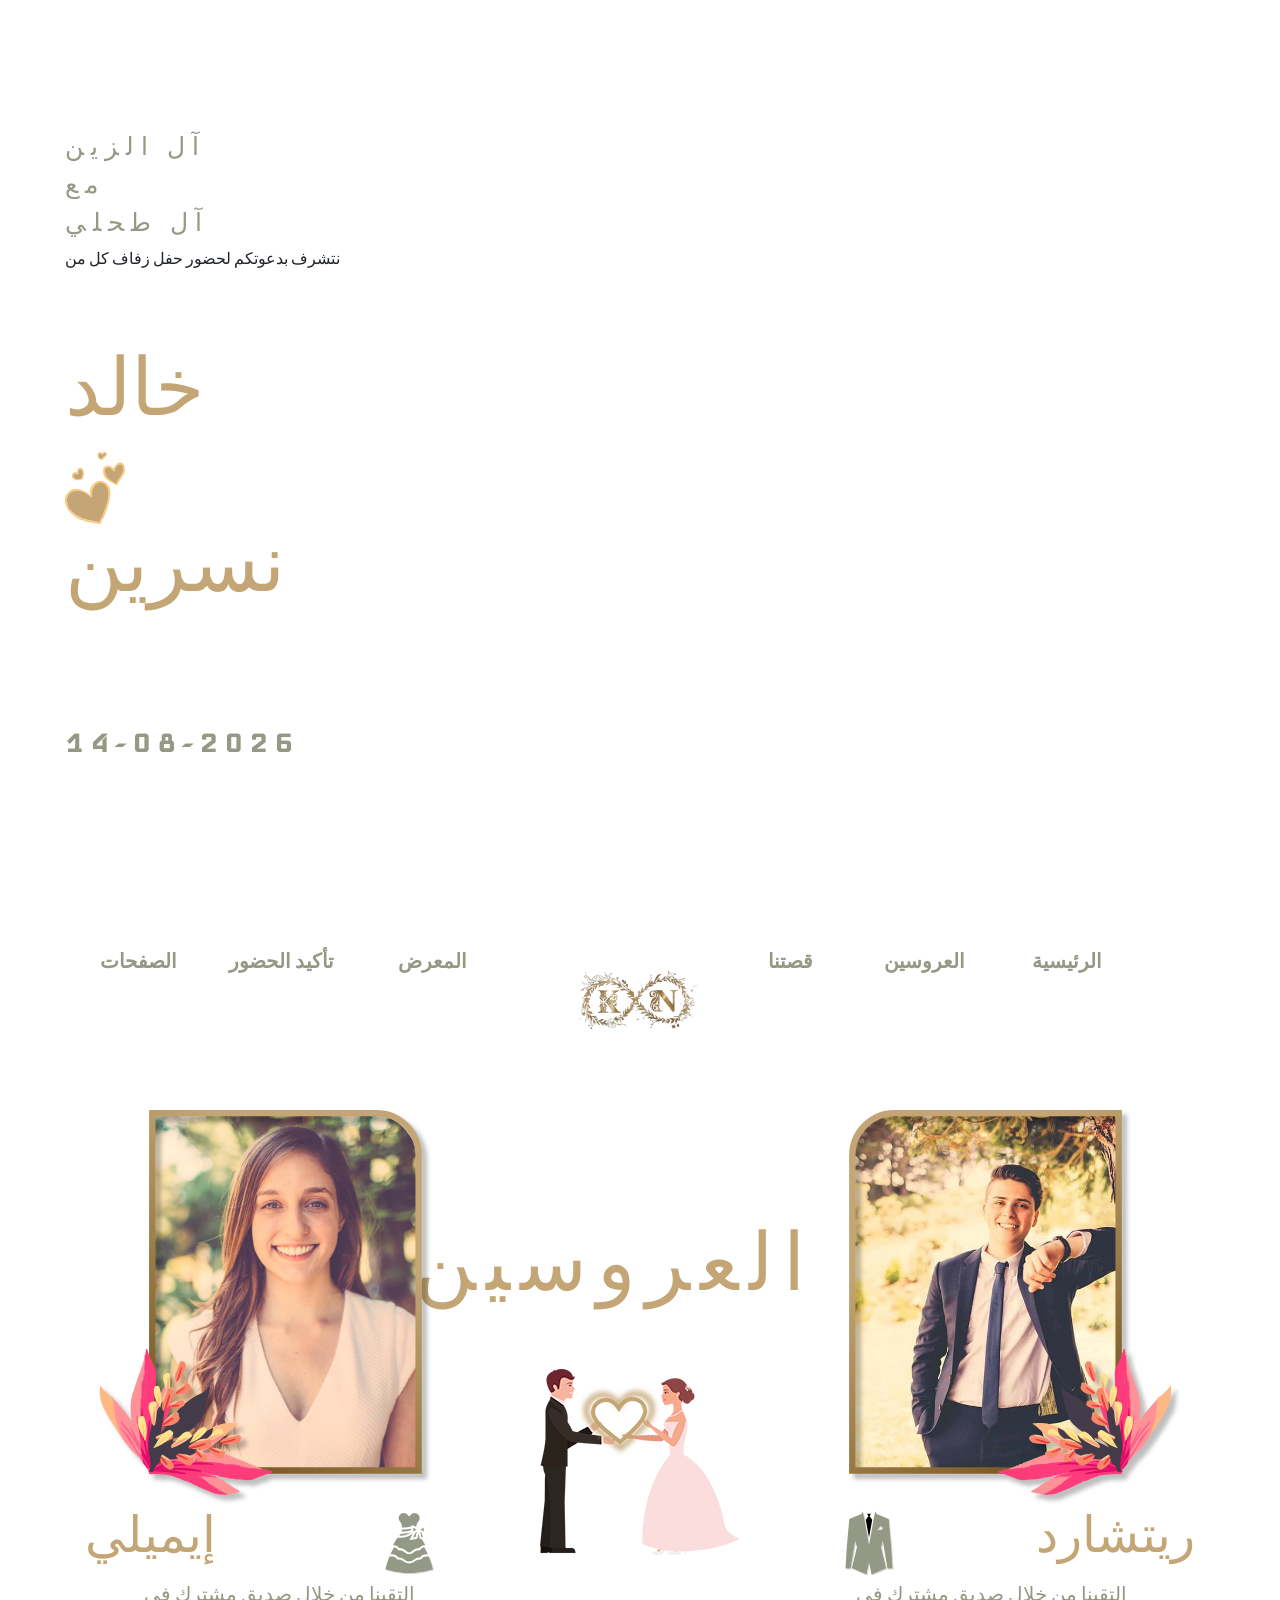
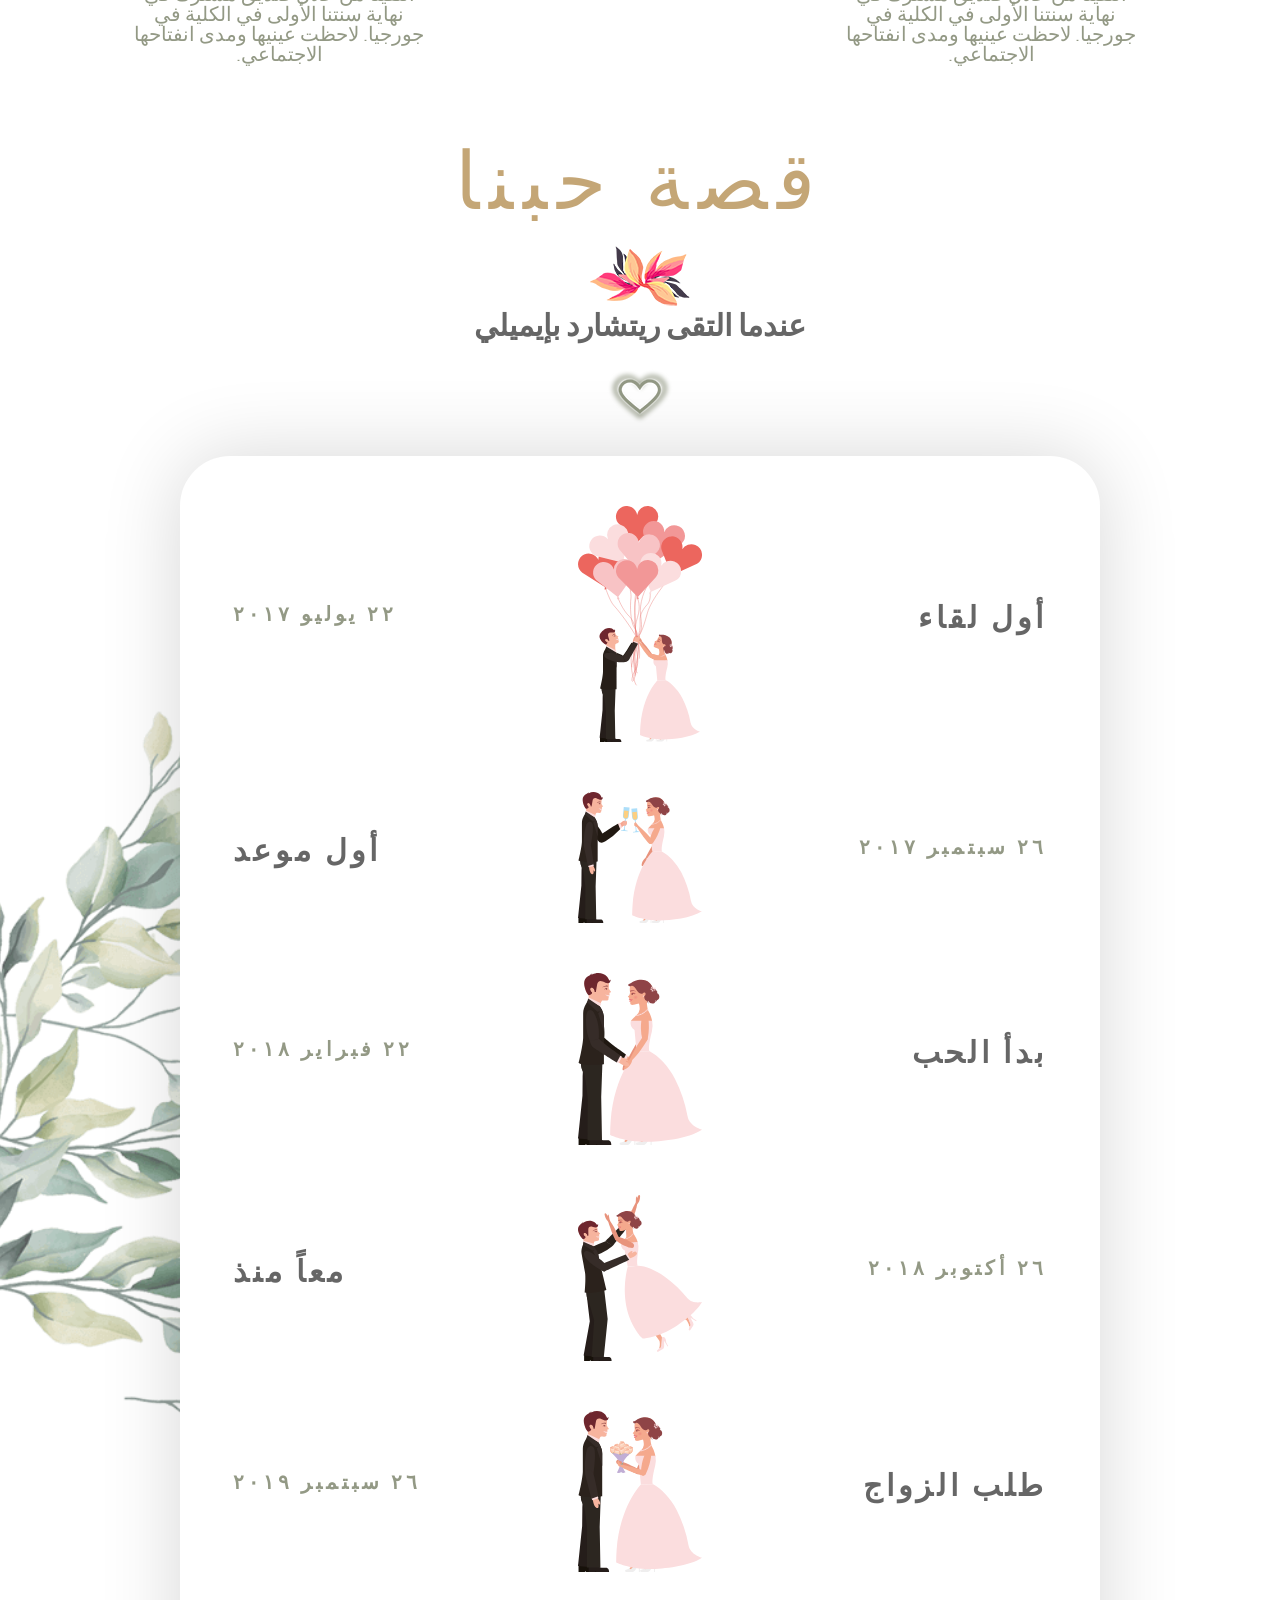
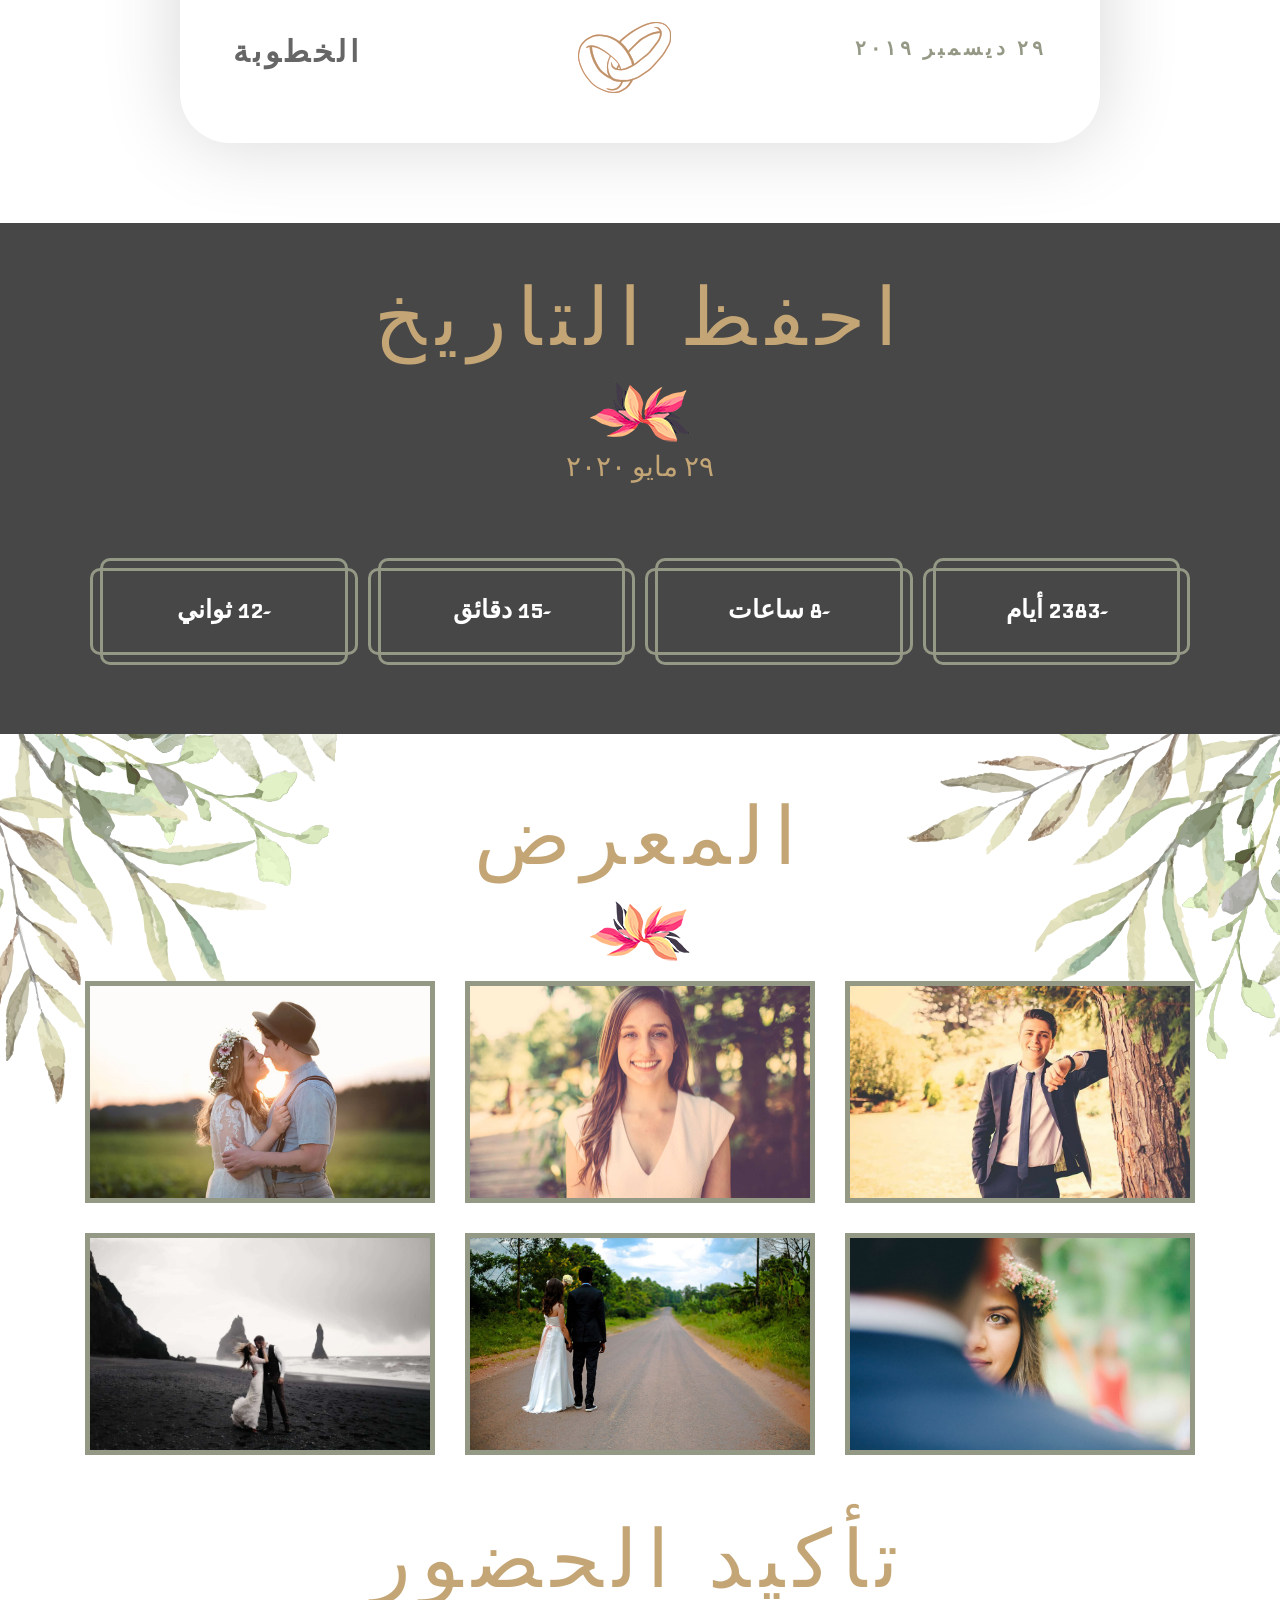
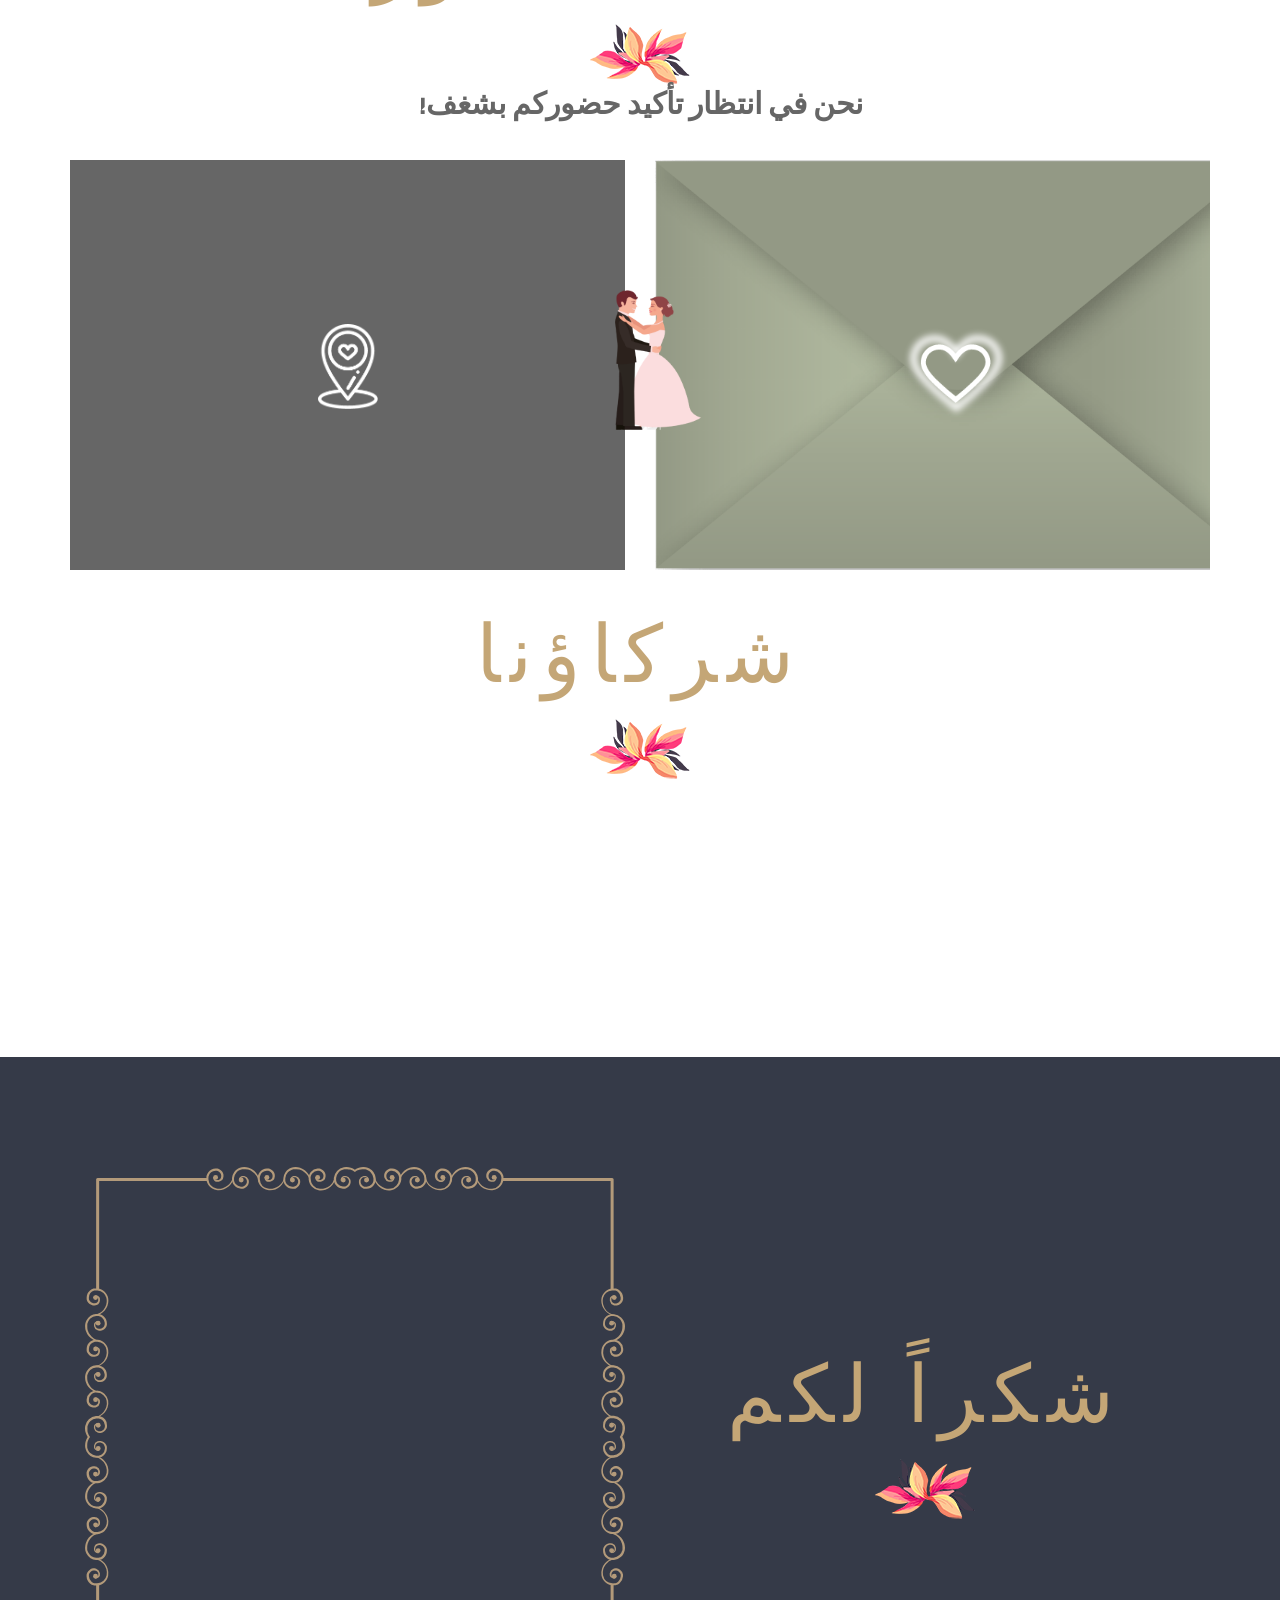
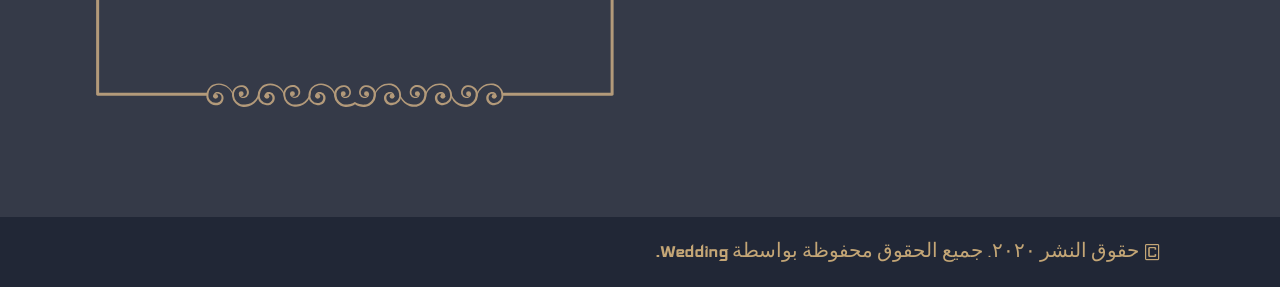
==== commit e931541d: "v1.3" ====
--- a/index.html
+++ b/index.html
@@ -20,7 +20,7 @@
 
 <body>
     <!-- ===== Main Banner ===== -->
-<section class="main-banner" style="background-image: url(assets/images/bg-vid.gif); background-position: calc(50% + 20px) 118px;" id="home" dir="ltr">
+<section class="main-banner" style="background-image: url(assets/images/bg-vid.gif); background-position: calc(50% + 20px) 110px;" id="home" dir="ltr">
     
     <div class="container-fluid">
         <div class="row">
@@ -52,41 +52,49 @@
     <!-- ===== Main Banner End ===== -->
 
     <!-- ===== Header ===== -->
-    <header class="site-header">
-        <div class="container">
-            <div class="row">
-                <div class="col-lg-12">
-                    <nav class="main-navigation">
-                        <a class="rsvp-icon" href="#" data-toggle="modal" data-target=".bd-example-modal-lg">
-                            <img src="assets/images/svg/rsvp-icon.svg" alt="logo"></a>
-                        <a class="mob-logo" href="#home"><img src="assets/images/svg/logo.svg" alt="logo"></a>
-                        <div class="menu-toggle" onclick="myFunction(this)">
-                            <div class="bar-1"></div>
-                            <div class="bar-2"></div>
-                            <div class="bar-3"></div>
-                        </div>
-                        <div class="header-mob-wp">
-                            <div class="menu-menu-1-container">
-                                <ul class="menu">
-                                    <li><a href="#home">الرئيسية</a></li>
-                                    <li><a href="#couple">العروسين</a></li>
-                                    <li><a href="#our-story">قصتنا</a></li>
-                                    <li class="mb-none">
-                                        <a class="logo" href="#home">
-                                            <img src="assets/images/svg/logo.svg" alt="logo">
-                                        </a>
-                                    </li>
-                                    <li><a href="#gallery">المعرض</a></li>
-                                    <li><a href="#RSVP"> موقع الصالة</a></li>
-                                   
-                                </ul>
-                            </div>
-                        </div>
-                    </nav>
-                </div>
-            </div>
-        </div>
-    </header>
+<!-- ===== Header ===== -->
+<header class="site-header">
+    <div class="container">
+        <div class="row">
+            <div class="col-lg-12">
+                <nav class="main-navigation">
+              
+                    
+                    <!-- Mobile Logo - changed to NK -->
+                    <a class="mob-logo" href="#home">
+                        <img src="assets/images/KN.png" alt="NK" style="height: 55px; width: auto;">
+                    </a>
+                    
+                    <div class="menu-toggle" onclick="myFunction(this)">
+                        <div class="bar-1"></div>
+                        <div class="bar-2"></div>
+                        <div class="bar-3"></div>
+                    </div>
+                    
+                    <div class="header-mob-wp">
+                        <div class="menu-menu-1-container">
+                            <ul class="menu">
+                                <li><a href="#home">الرئيسية</a></li>
+                                <li><a href="#couple">العروسين</a></li>
+                                <li><a href="#our-story">قصتنا</a></li>
+                                <li class="mb-none">
+                                    <!-- Desktop Center Logo - changed to NK -->
+                                    <a class="logo" href="#home">
+                                        <img src="assets/images/KN.png" alt="NK" style="height: 65px; width: auto;">
+                                    </a>
+                                </li>
+                                <li><a href="#gallery">المعرض</a></li>
+                                <li><a href="#RSVP">تأكيد الحضور</a></li>
+                                <li><a href="404.html">الصفحات</a></li>
+                            </ul>
+                        </div>
+                    </div>
+                </nav>
+            </div>
+        </div>
+    </div>
+</header>
+<!-- ===== Header End ===== -->
     <!-- ===== Header End ===== -->
 
     <!-- ===== about-couple ===== -->
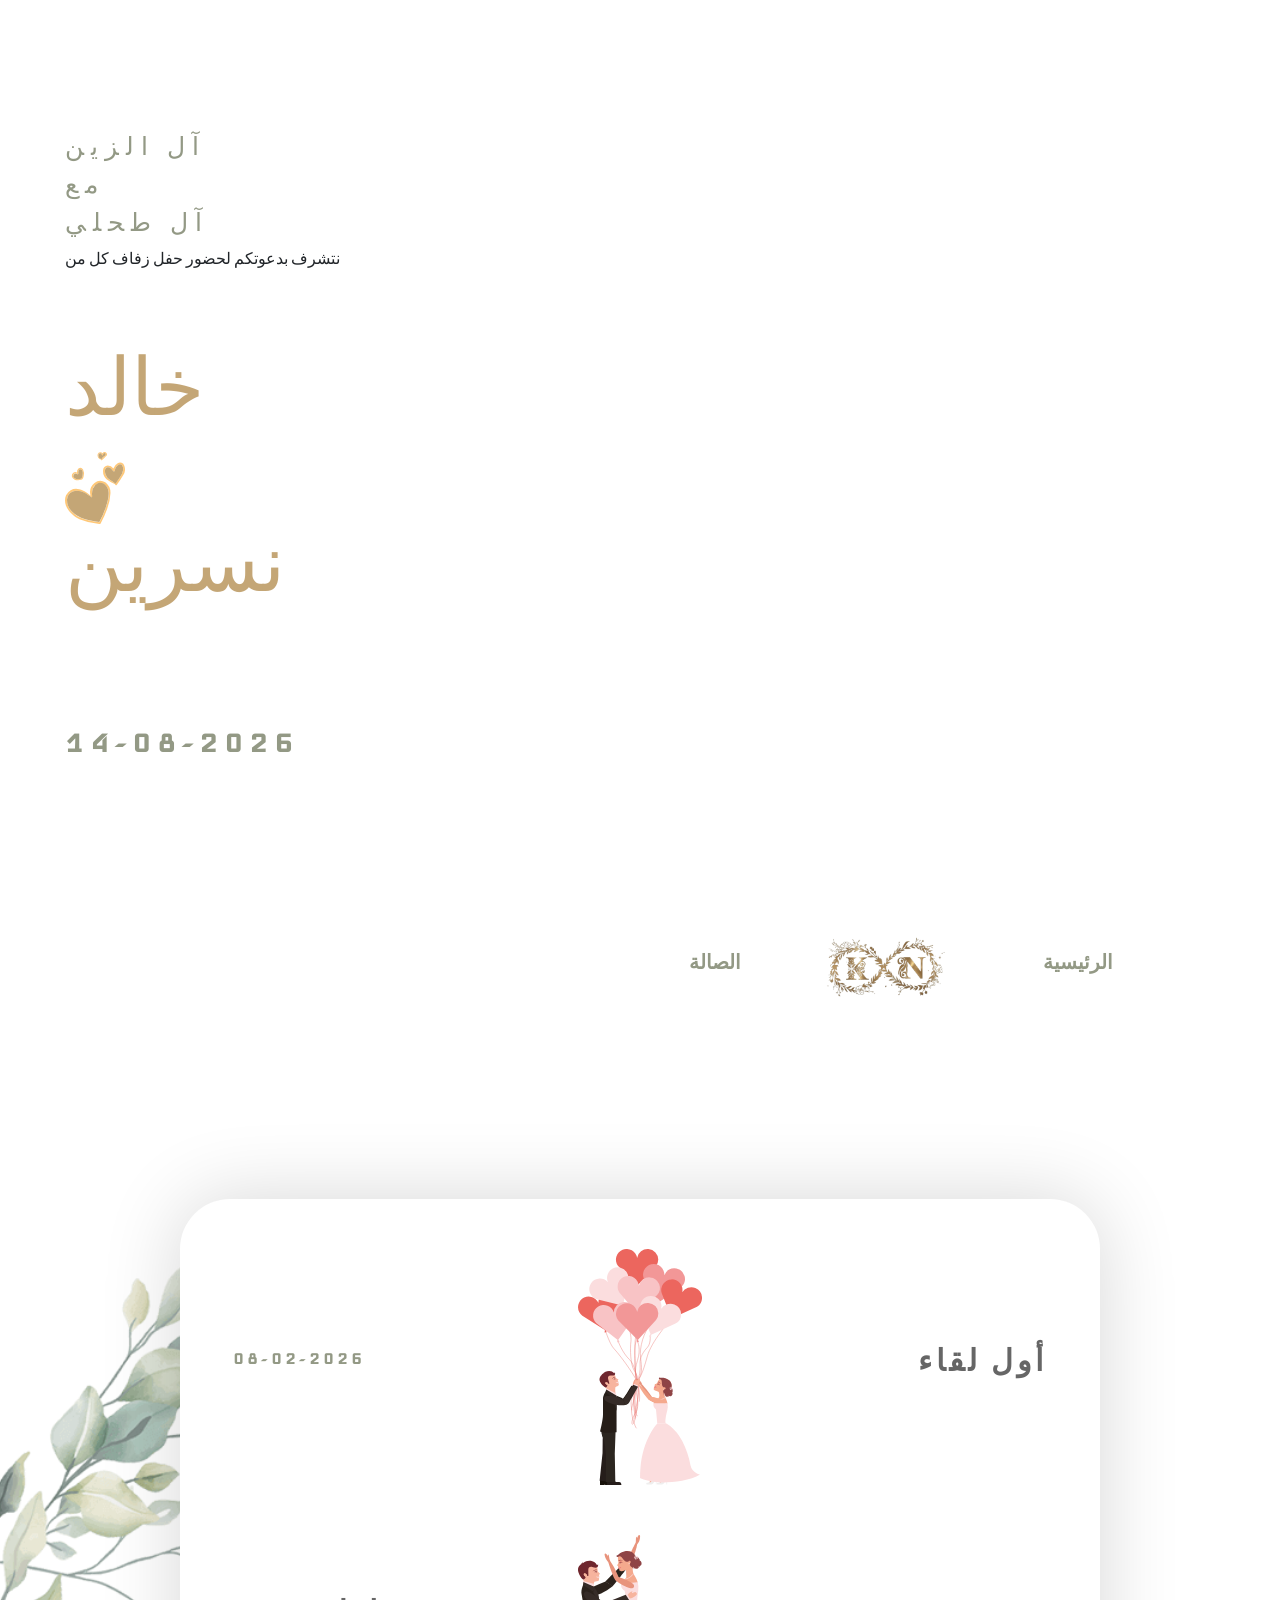
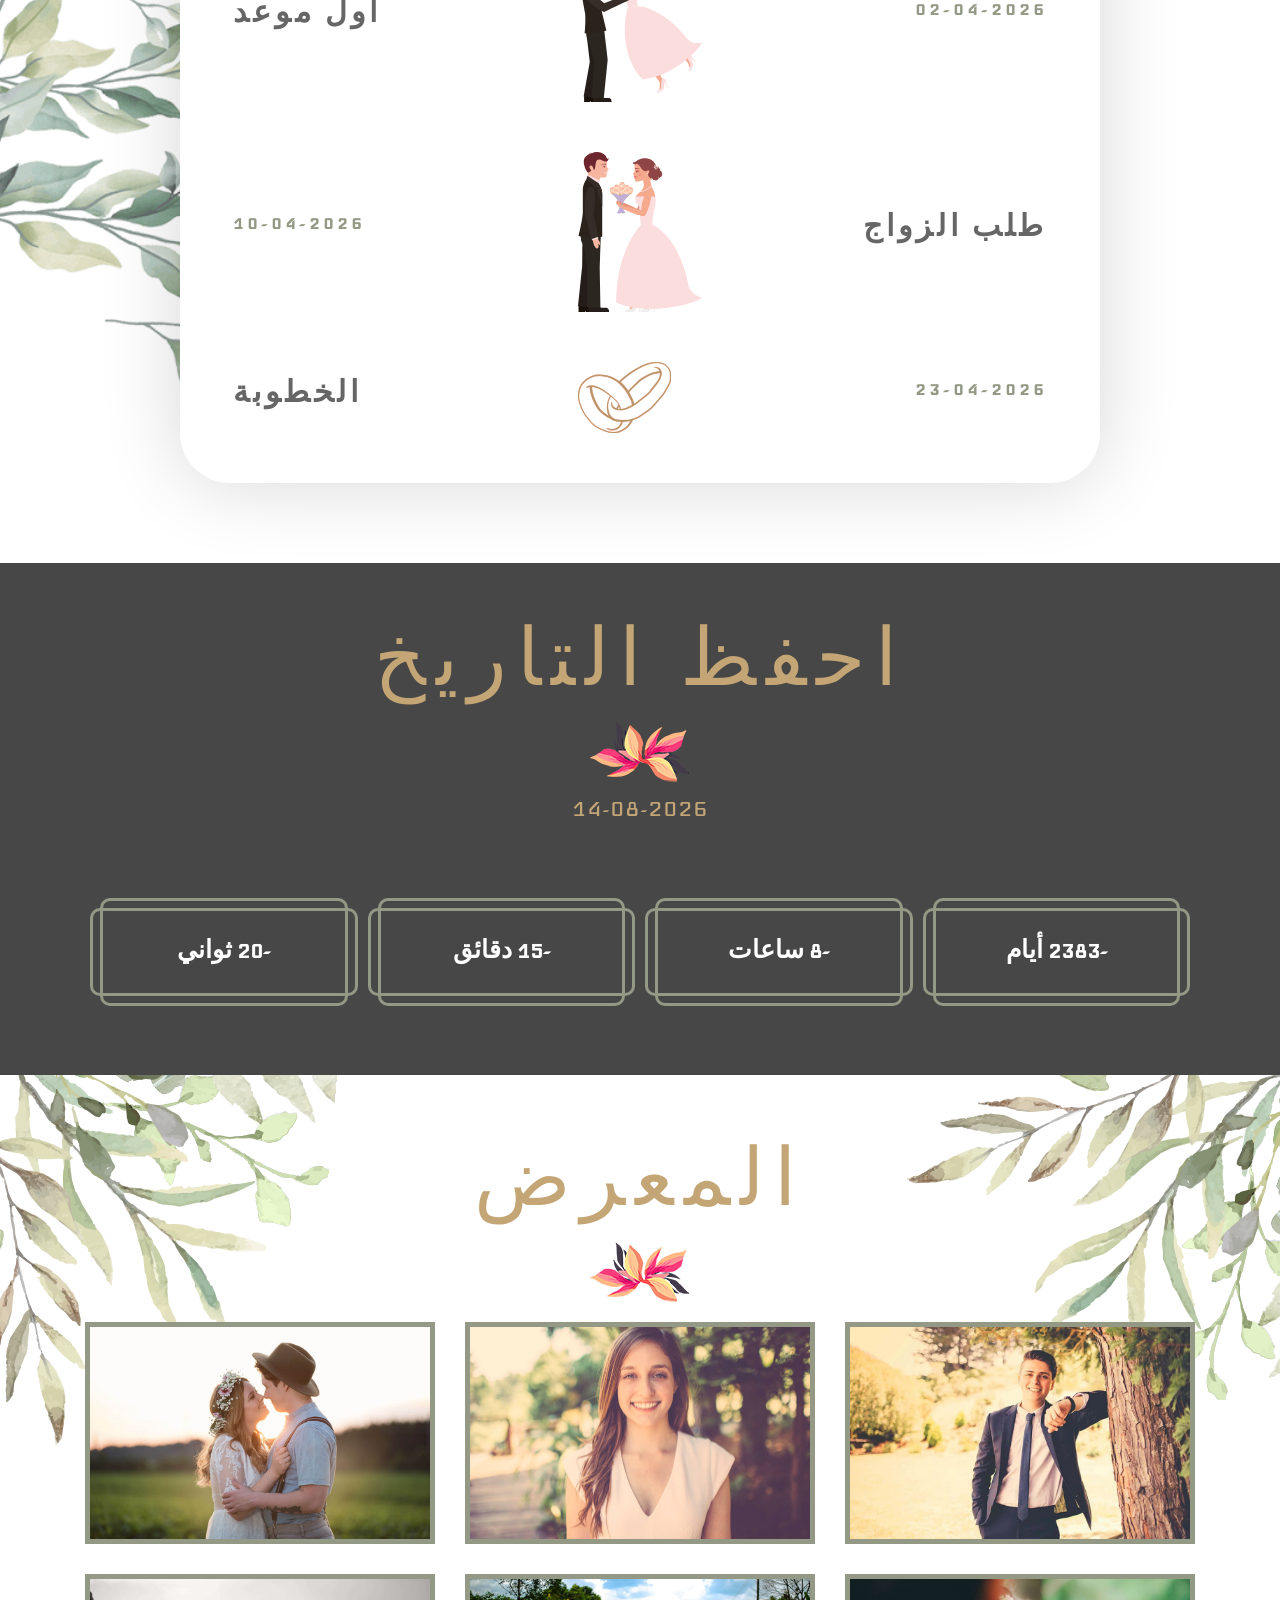
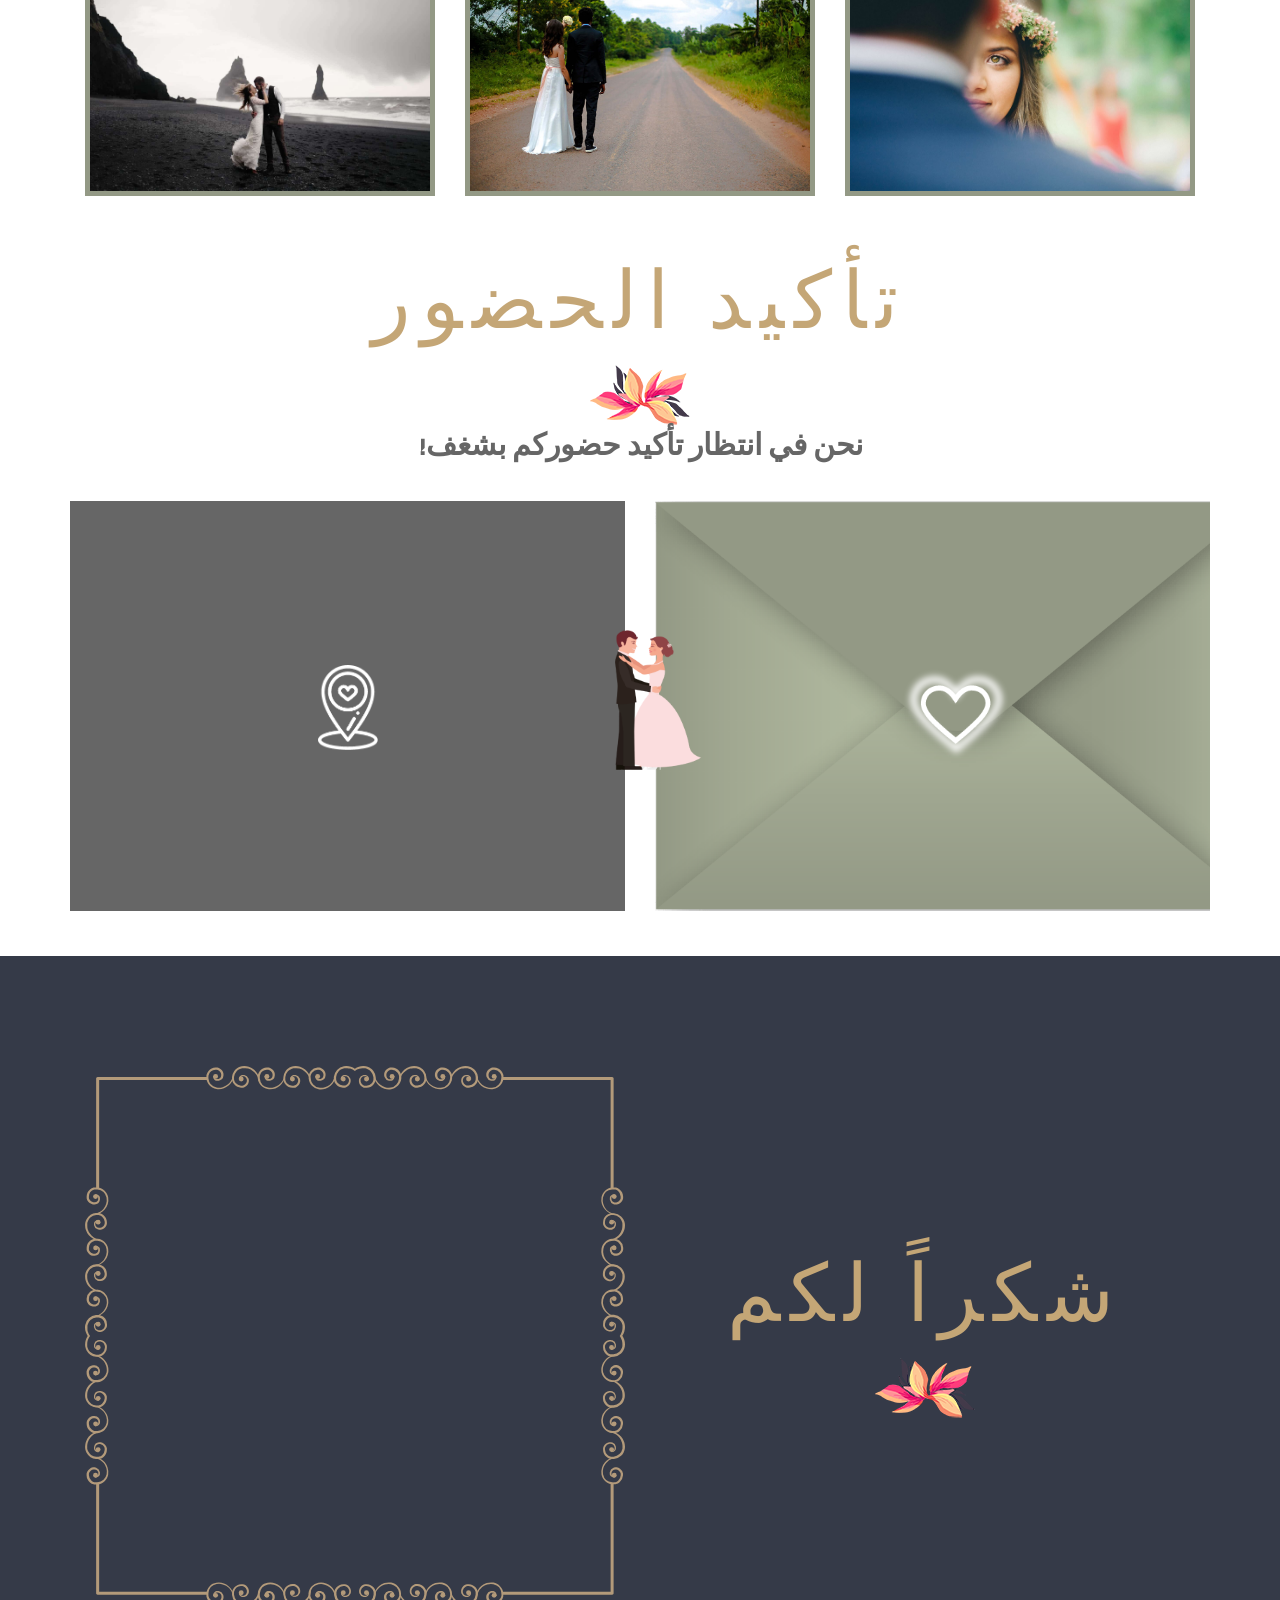
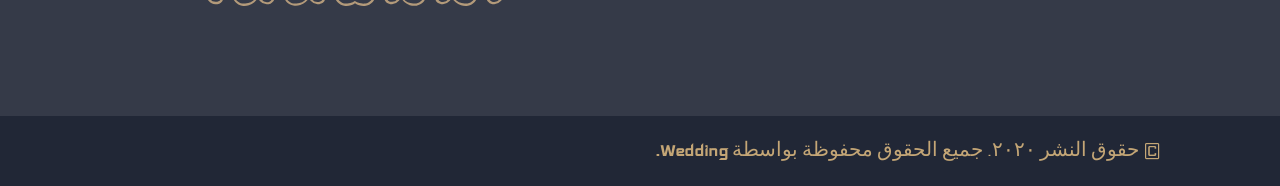
==== commit 05710976: "v1.5" ====
--- a/index.html
+++ b/index.html
@@ -5,7 +5,7 @@
     <meta charset="UTF-8">
     <meta name="viewport" content="width=device-width,initial-scale=1">
     <meta http-equiv="X-UA-Compatible" content="ie=edge">
-    <link rel="shortcut icon" href="assets/images/svg/couple-logo.png">
+    <link rel="shortcut icon" href="assets/images/KN.png">
 
     <title>دعوة زفاف</title>
     <link rel="stylesheet" href="assets/css/bootstrap.min.css">
@@ -62,7 +62,7 @@
                     
                     <!-- Mobile Logo - changed to NK -->
                     <a class="mob-logo" href="#home">
-                        <img src="assets/images/KN.png" alt="NK" style="height: 55px; width: auto;">
+                        <img src="assets/images/KN.png" alt="NK" style="height: 65px; width: auto;">
                     </a>
                     
                     <div class="menu-toggle" onclick="myFunction(this)">
@@ -75,17 +75,16 @@
                         <div class="menu-menu-1-container">
                             <ul class="menu">
                                 <li><a href="#home">الرئيسية</a></li>
-                                <li><a href="#couple">العروسين</a></li>
-                                <li><a href="#our-story">قصتنا</a></li>
+                           
                                 <li class="mb-none">
                                     <!-- Desktop Center Logo - changed to NK -->
                                     <a class="logo" href="#home">
                                         <img src="assets/images/KN.png" alt="NK" style="height: 65px; width: auto;">
                                     </a>
                                 </li>
-                                <li><a href="#gallery">المعرض</a></li>
-                                <li><a href="#RSVP">تأكيد الحضور</a></li>
-                                <li><a href="404.html">الصفحات</a></li>
+                             
+                                <li><a href="#RSVP"> الصالة</a></li>
+                            
                             </ul>
                         </div>
                     </div>
@@ -101,52 +100,7 @@
     <section class="about-couple" id="couple">
         <div class="container">
             <div class="couple">
-                <div class="row d-flex align-items-center">
-                    <div class="col-lg-4">
-                        <div class="frame-groom wow bounceInLeft">
-                            <div class="groom-img" style="background-image: url(assets/images/couple/groom.jpg)"></div>
-                        </div>
-                        <div class="couple-name">
-                            <div class="couple-content">
-                                <h3 class="wow fadeInLeft">ريتشارد</h3>
-                                <img class="wow fadeInRight mr-5" src="./assets/images/svg/groom-dress.svg" alt="زي العريس">
-                            </div>
-                            <div class="text-overflow mr-5 mt-2 wow fadeInUp">
-                                <p>التقينا من خلال صديق مشترك في نهاية سنتنا الأولى في الكلية في جورجيا. لاحظت عينيها ومدى انفتاحها الاجتماعي.</p>
-                            </div>
-                        </div>
-                    </div>
-                    <div class="col-lg-4">
-                        <div class="about-title">
-                            <h2 class="main-title wow zoomInLeft">العروسين</h2>
-                            <div class="couple-logo wow zoomInRight">
-                                <img src="./assets/images/svg/couple-logo.png" alt="شعار العروسين">
-                            </div>
-                        </div>
-                    </div>
-                    <div class="col-lg-4">
-                        <div class="d-flex flex-column">
-                            <div class="frame-bride wow bounceInRight order-2 order-lg-1">
-                                <div class="bride-img" style="background-image: url(assets/images/couple/bride.jpg)"></div>
-                            </div>
-                            <div class="couple-name order-1 order-lg-2">
-                                <div class="couple-content d-flex flex-column">
-                                    <div class="couple-content order-2 order-lg-1">
-                                        <div class="order-2 order-lg-1">
-                                            <img class="wow fadeInLeft ml-5 bride-dress" src="./assets/images/svg/bride-dress.svg" alt="زي العروس">
-                                        </div>
-                                        <div class="order-2 order-lg-2 mr-4">
-                                            <h3 class="wow fadeInRight text-right">إيميلي</h3>
-                                        </div>
-                                    </div>
-                                    <div class="text-overflow order-1 order-lg-2 ml-5 mt-2 wow fadeInUp">
-                                        <p>التقينا من خلال صديق مشترك في نهاية سنتنا الأولى في الكلية في جورجيا. لاحظت عينيها ومدى انفتاحها الاجتماعي.</p>
-                                    </div>
-                                </div>
-                            </div>
-                        </div>
-                    </div>
-                </div>
+               
             </div>
         </div>
     </section>
@@ -157,12 +111,7 @@
         <div class="container">
             <div class="row text-center">
                 <div class="col-lg-12">
-                    <div class="our-story-title">
-                        <h2 class="main-title wow bounceIn">قصة حبنا</h2>
-                        <img class="content-logo" src="./assets/images/svg/content-logo.png" alt="شعار المحتوى">
-                        <p>عندما التقى ريتشارد بإيميلي</p>
-                        <img src="./assets/images/svg/our-story-heart.png" class="heart" alt="قلب قصتنا">
-                    </div>
+                  
                 </div>
             </div>
             <div class="row">
@@ -176,39 +125,18 @@
                                 <img src="assets/images/svg/first-met.svg" alt="أول لقاء">
                             </div>
                             <div class="col-lg-4 order-3 order-lg-3 wow bounceInRight" data-wow-delay="600ms">
-                                <p>٢٢ يوليو ٢٠١٧</p>
-                            </div>
-                        </div>
-                        <div class="about-story first-dating">
-                            <div class="col-lg-4 text-lg-right text-center order-3 order-lg-2 wow bounceInLeft" data-wow-delay="300ms">
-                                <p>٢٦ سبتمبر ٢٠١٧</p>
-                            </div>
-                            <div class="col-lg-2 order-1 order-lg-2 wow bounceIn">
-                                <img src="assets/images/svg/first-dating.svg" alt="أول موعد">
-                            </div>
-                            <div class="col-lg-4 order-2 order-lg-3 wow bounceInRight" data-wow-delay="600ms">
-                                <h3 class="sub-text">أول موعد</h3>
-                            </div>
-                        </div>
-                        <div class="about-story love-began">
-                            <div class="col-lg-4 text-lg-right text-center order-2 order-lg-2 wow bounceInLeft" data-wow-delay="300ms">
-                                <h3 class="sub-text">بدأ الحب</h3>
-                            </div>
-                            <div class="col-lg-2 order-1 order-lg-2 wow bounceIn">
-                                <img src="assets/images/svg/love-began.svg" alt="بدأ الحب">
-                            </div>
-                            <div class="col-lg-4 order-3 order-lg-3 wow bounceInRight" data-wow-delay="600ms">
-                                <p>٢٢ فبراير ٢٠١٨</p>
-                            </div>
-                        </div>
+                                        <p>08-02-2026</p>
+                            </div>
+                        </div>
+  
                         <div class="about-story together-since">
                             <div class="col-lg-4 text-lg-right text-center order-3 order-lg-2 wow bounceInLeft" data-wow-delay="300ms">
-                                <p>٢٦ أكتوبر ٢٠١٨</p>
+                               <p>02-04-2026</p>
                             </div>
                             <div class="col-lg-2 order-1 order-lg-2 wow bounceIn">
                                 <img src="assets/images/svg/together-since.svg" alt="معاً منذ"></div>
                             <div class="col-lg-4 order-2 order-lg-3 wow bounceInRight" data-wow-delay="600ms">
-                                <h3 class="sub-text">معاً منذ</h3>
+                                <h3 class="sub-text">اول موعد </h3>
                             </div>
                         </div>
                         <div class="about-story proposed">
@@ -219,12 +147,12 @@
                                 <img src="assets/images/svg/he-proposed.svg" alt="طلب الزواج">
                             </div>
                             <div class="col-lg-4 order-3 order-lg-3 wow bounceInRight" data-wow-delay="600ms">
-                                <p>٢٦ سبتمبر ٢٠١٩</p>
+                              <p>10-04-2026</p>
                             </div>
                         </div>
                         <div class="about-story engagement">
                             <div class="col-lg-4 text-lg-right text-center order-3 order-lg-2 wow bounceInLeft" data-wow-delay="300ms">
-                                <p>٢٩ ديسمبر ٢٠١٩</p>
+                                <p>23-04-2026</p>
                             </div>
                             <div class="col-lg-2 order-1 order-lg-2 wow bounceIn">
                                 <img src="assets/images/svg/ring.png" alt="خاتم">
@@ -250,7 +178,7 @@
                             <div class="save-date-title">
                                 <h2 class="main-title wow bounceIn">احفظ التاريخ</h2>
                                 <img class="content-logo" src="./assets/images/svg/content-logo.png" alt="شعار المحتوى">
-                                <h3>٢٩ مايو ٢٠٢٠</h3>
+                                <h3>14-08-2026</h3>
                             </div>
                         </div>
                     </div>
@@ -411,72 +339,7 @@
     </section>
     <!-- ===== rsvp-form end ===== -->
 
-    <!-- ===== our-partners ===== -->
-    <section class="our-partners">
-        <div class="container-fluid">
-            <div class="row text-center">
-                <div class="col-lg-12">
-                    <div class="our-partners-title">
-                        <h2 class="main-title wow bounceIn">شركاؤنا</h2>
-                        <img class="content-logo" src="./assets/images/svg/content-logo.png" alt="شعار المحتوى">
-                    </div>
-                </div>
-            </div>
-            <div class="row partners">
-                <div class="col-lg-4">
-                    <div class="gift">
-                        <div class="gifts-img" style="background-image: url(assets/images/gifts-img/gift01.png)"></div>
-                    </div>
-                </div>
-                <div class="col-lg-4">
-                    <div class="gift">
-                        <div class="gifts-img" style="background-image: url(assets/images/gifts-img/gift02.png)"></div>
-                    </div>
-                </div>
-                <div class="col-lg-4">
-                    <div class="gift">
-                        <div class="gifts-img" style="background-image: url(assets/images/gifts-img/gift03.png)"></div>
-                    </div>
-                </div>
-                <div class="col-lg-4">
-                    <div class="gift">
-                        <div class="gifts-img" style="background-image: url(assets/images/gifts-img/gift04.png)"></div>
-                    </div>
-                </div>
-                <div class="col-lg-4">
-                    <div class="gift">
-                        <div class="gifts-img" style="background-image: url(assets/images/gifts-img/gift05.png)"></div>
-                    </div>
-                </div>
-                <div class="col-lg-4">
-                    <div class="gift">
-                        <div class="gifts-img" style="background-image: url(assets/images/gifts-img/gift06.png)"></div>
-                    </div>
-                </div>
-                <div class="col-lg-4">
-                    <div class="gift">
-                        <div class="gifts-img" style="background-image: url(assets/images/gifts-img/gift07.png)"></div>
-                    </div>
-                </div>
-                <div class="col-lg-4">
-                    <div class="gift">
-                        <div class="gifts-img" style="background-image: url(assets/images/gifts-img/gift08.png)"></div>
-                    </div>
-                </div>
-                <div class="col-lg-4">
-                    <div class="gift">
-                        <div class="gifts-img" style="background-image: url(assets/images/gifts-img/gift09.png)"></div>
-                    </div>
-                </div>
-                <div class="col-lg-4">
-                    <div class="gift">
-                        <div class="gifts-img" style="background-image: url(assets/images/gifts-img/gift10.png)"></div>
-                    </div>
-                </div>
-            </div>
-        </div>
-    </section>
-    <!-- ===== our-partners end ===== -->
+ 
 
     <!-- ===== thank-you ===== -->
     <section class="thank-you" style="background-image: url(assets/images/couple/ty-bg.jpg)">
@@ -547,7 +410,7 @@
 
     <!-- ===== scrollTop ===== -->
     <div id="stop" class="scrollTop">
-        <span><a href=""><img src="assets/images/svg/our-story-heart.png" alt="العودة للأعلى"></a></span>
+        <span><a href=""><img src="assets/images/svg/heart.svg" alt="العودة للأعلى"></a></span>
     </div>
     <!-- ===== scrollTop end ===== -->
 
@@ -557,6 +420,7 @@
     <script src="assets/js/wow.js"></script>
     <script src="assets/js/jquery.fancybox.min.js"></script>
     <script src="assets/js/custom.js"></script>
+    <script src="assets/js/countdown_1.js"></script>
     <script>
         new WOW().init();
     </script>
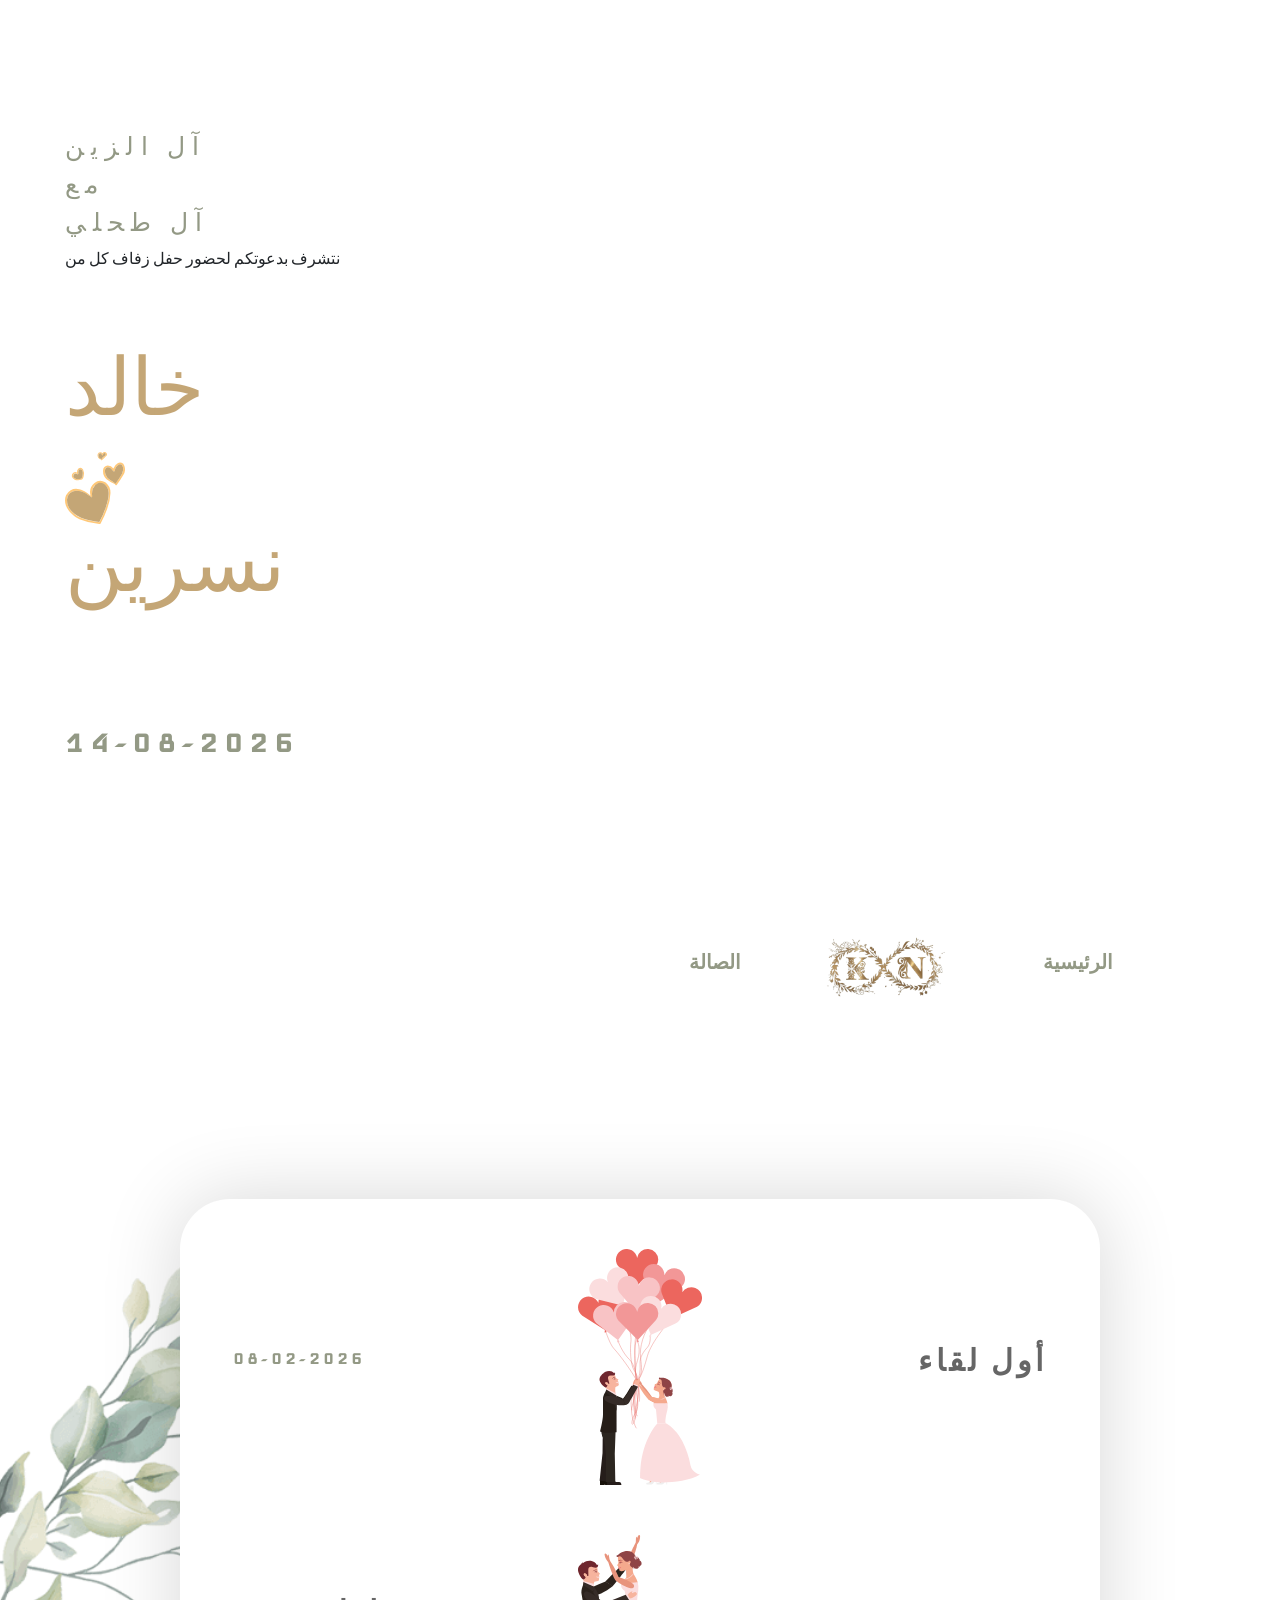
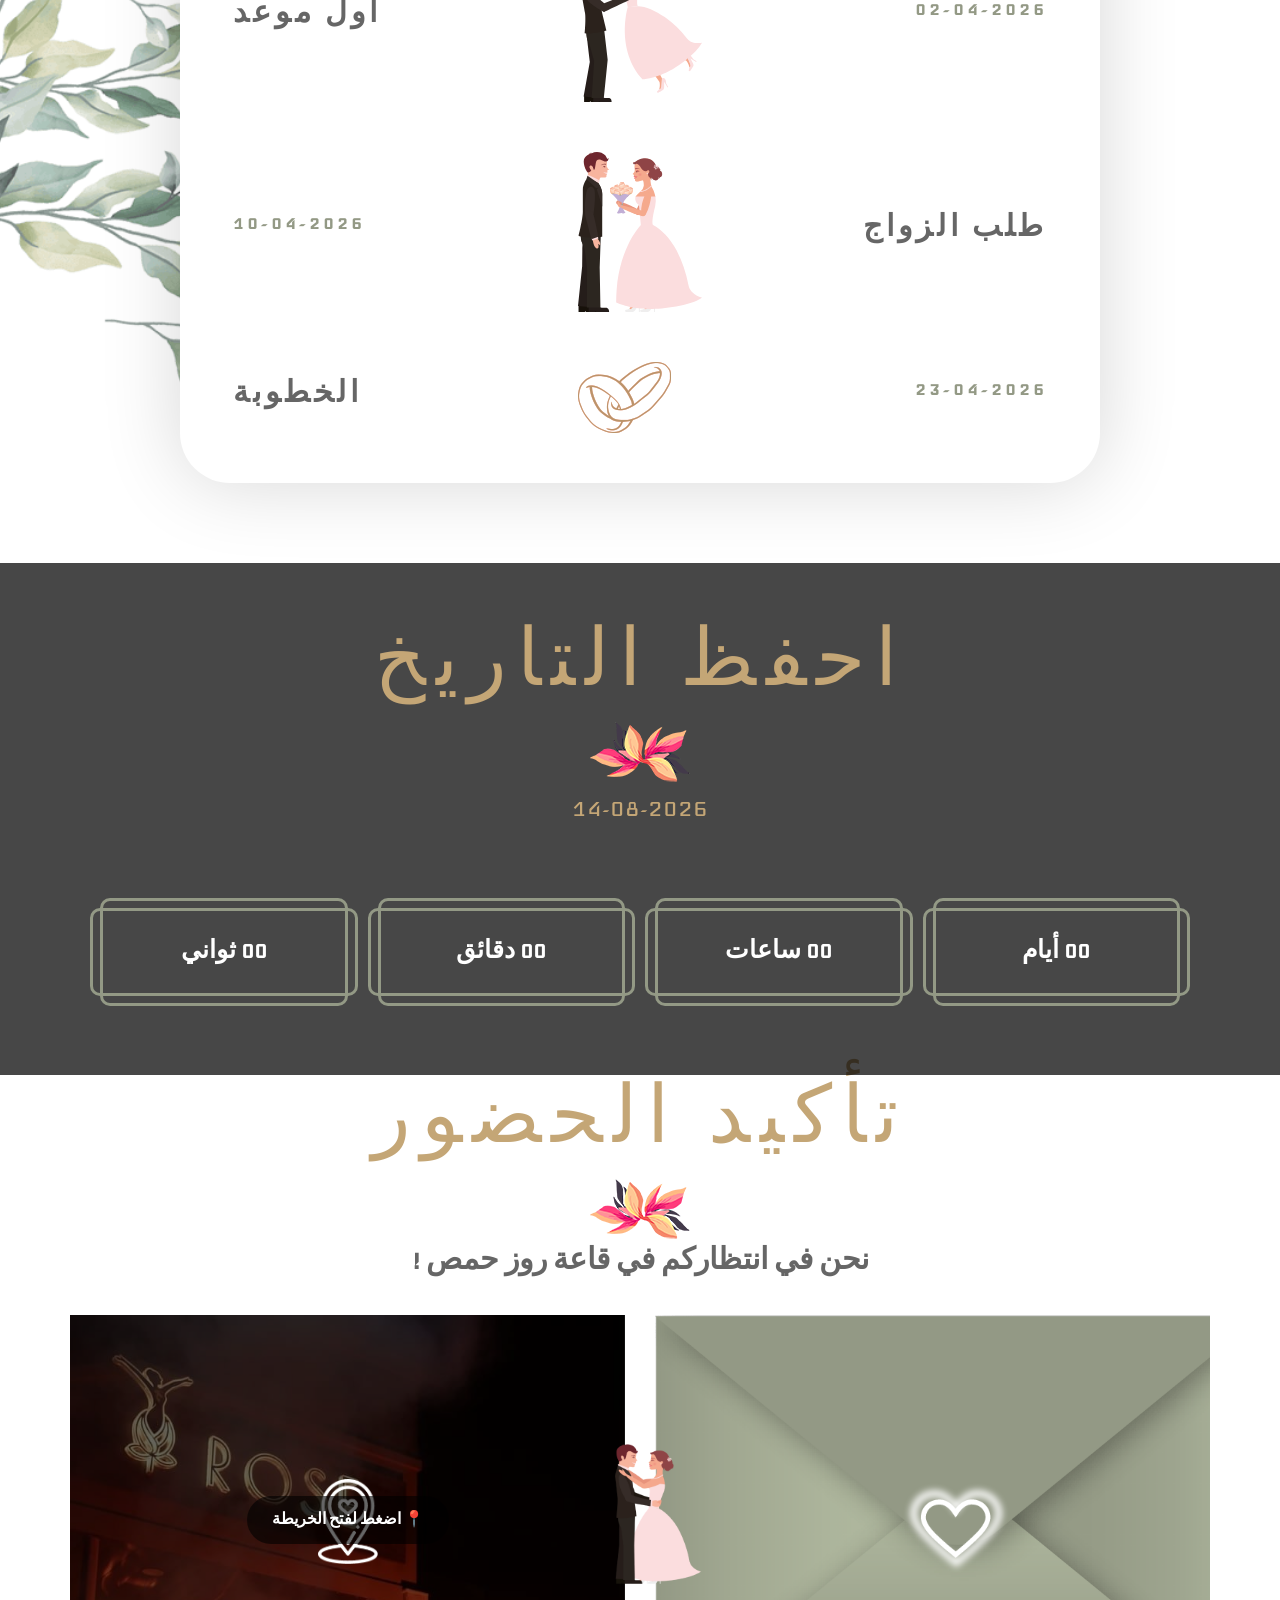
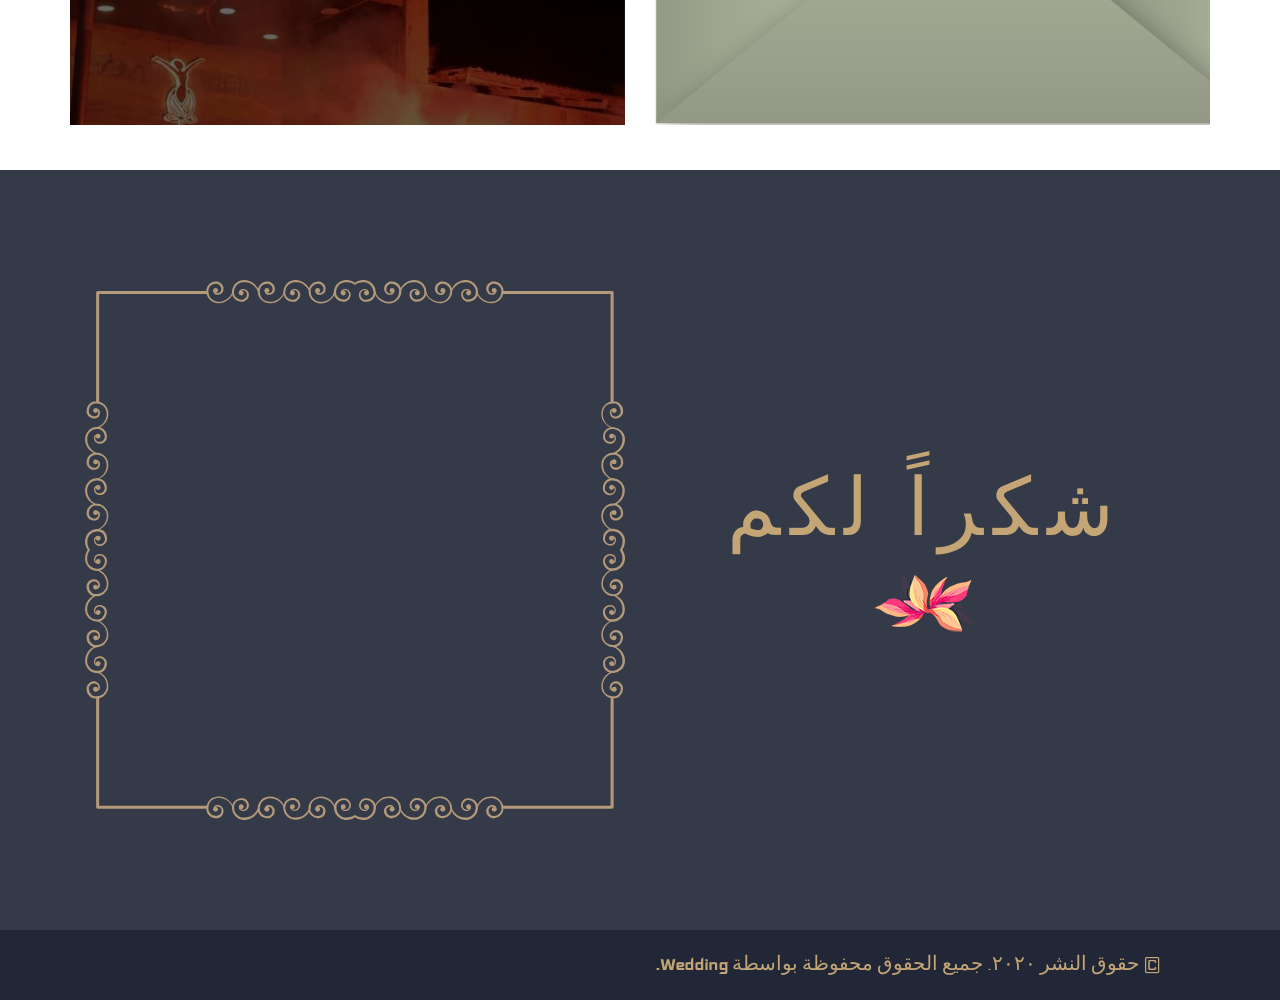
==== commit c7551064: "v1.6" ====
--- a/index.html
+++ b/index.html
@@ -212,104 +212,7 @@
     </section>
     <!-- ===== save-date end ===== -->
 
-    <!-- ===== gallery ===== -->
-    <section class="gallery" id="gallery">
-        <div class="container">
-            <div class="row text-center">
-                <div class="col-lg-12">
-                    <div class="gallery-title">
-                        <h2 class="main-title wow bounceIn">المعرض</h2><img class="content-logo" src="./assets/images/svg/content-logo.png" alt="شعار المحتوى">
-                    </div>
-                </div>
-            </div>
-            <div class="row mobile-gallery">
-                <div class="col-lg-4">
-                    <a href="assets/images/couple/groom.jpg" data-fancybox="gallery">
-                        <div class="gallery-img" style="background-image: url(assets/images/couple/groom.jpg)"></div>
-                    </a>
-                </div>
-                <div class="col-lg-4">
-                    <a href="assets/images/couple/bride.jpg" data-fancybox="gallery">
-                        <div class="gallery-img" style="background-image: url(assets/images/couple/bride.jpg)"></div>
-                    </a>
-                </div>
-                <div class="col-lg-4">
-                    <a href="assets/images/couple/callie-morgan-yXwxlJPsDeU-unsplash.jpg" data-fancybox="gallery">
-                        <div class="gallery-img" style="background-image: url(assets/images/couple/callie-morgan-yXwxlJPsDeU-unsplash.jpg)"></div>
-                    </a>
-                </div>
-                <div class="col-lg-4">
-                    <a href="assets/images/couple/ty-bg.jpg" data-fancybox="gallery">
-
-                        <div class="gallery-img" style="background-image: url(assets/images/couple/ty-bg.jpg)"></div>
-                    </a>
-                </div>
-                <div class="col-lg-4">
-                    <a href="assets/images/couple/gallery-images01.jpg" data-fancybox="gallery">
-
-                        <div class="gallery-img" style="background-image: url(assets/images/couple/gallery-images01.jpg)"></div>
-                    </a>
-                </div>
-                <div class="col-lg-4">
-                    <a href="assets/images/couple/save-date.jpg" data-fancybox="gallery">
-                        <div class="gallery-img" style="background-image: url(assets/images/couple/save-date.jpg)"></div>
-                    </a>
-                </div>
-            </div>
-            <div class="gallery-slider">
-                <div class="row">
-                    <div class="col-lg-4">
-                        <a href="assets/images/couple/groom.jpg" data-fancybox="gallery">
-
-                            <div class="gallery-img" style="background-image: url(assets/images/couple/groom.jpg)">
-                                <div class="gallery-frame"></div>
-                            </div>
-                        </a>
-                    </div>
-                    <div class="col-lg-4">
-                        <a href="assets/images/couple/bride.jpg" data-fancybox="gallery">
-                            <div class="gallery-img" style="background-image: url(assets/images/couple/bride.jpg)">
-                                <div class="gallery-frame"></div>
-                            </div>
-                        </a>
-                    </div>
-                    <div class="col-lg-4">
-                        <a href="assets/images/couple/callie-morgan-yXwxlJPsDeU-unsplash.jpg" data-fancybox="gallery">
-
-                            <div class="gallery-img" style="background-image: url(assets/images/couple/callie-morgan-yXwxlJPsDeU-unsplash.jpg)">
-                                <div class="gallery-frame"></div>
-                            </div>
-                        </a>
-                    </div>
-                    <div class="col-lg-4">
-                        <a href="assets/images/couple/ty-bg.jpg" data-fancybox="gallery">
-                            <div class="gallery-img" style="background-image: url(assets/images/couple/ty-bg.jpg)">
-                                <div class="gallery-frame"></div>
-                            </div>
-                        </a>
-
-                    </div>
-                    <div class="col-lg-4">
-                        <a href="assets/images/couple/gallery-images01.jpg" data-fancybox="gallery">
-                            <div class="gallery-img" style="background-image: url(assets/images/couple/gallery-images01.jpg)">
-                                <div class="gallery-frame"></div>
-                            </div>
-                        </a>
-                    </div>
-                    <div class="col-lg-4">
-                        <a href="assets/images/couple/save-date.jpg" data-fancybox="gallery">
-
-                            <div class="gallery-img" style="background-image: url(assets/images/couple/save-date.jpg)">
-                                <div class="gallery-frame"></div>
-                            </div>
-
-                        </a>
-                    </div>
-                </div>
-            </div>
-        </div>
-    </section>
-    <!-- ===== gallery end ===== -->
+
 
     <!-- ===== rsvp-form ===== -->
     <section class="rsvp-form" id="RSVP">
@@ -318,7 +221,7 @@
                 <div class="col-lg-12">
                     <div class="rsvp-form-title">
                         <h2 class="main-title wow bounceIn">تأكيد الحضور</h2><img class="content-logo" src="./assets/images/svg/content-logo.png" alt="شعار المحتوى">
-                        <p>نحن في انتظار تأكيد حضوركم بشغف!</p>
+                        <p>نحن في انتظاركم في قاعة روز حمص  !</p>
                     </div>
                 </div>
             </div>
@@ -328,10 +231,20 @@
                         <div class="rsvp-img wow bounceInLeft" data-toggle="modal" data-target=".bd-example-modal-lg" style="background-image: url(assets/images/svg/rsvp.png)"></div>
                     </div>
                     <div class="col-lg-6 pl-0">
-                        <div class="rsvp-map wow bounceInRight"><iframe src="https://maps.google.com/maps?hl=ar&amp;q=1%20Grafton%20Street%2C%20Dublin%2C%20Ireland+(My%20Business%20Name)&amp;ie=UTF8&amp;t=&amp;z=14&amp;iwloc=B&amp;output=embed">
-                        </iframe>
-                            <a href="https://www.maps.ie/coordinates.html"></a>
-                        </div>
+              <div class="rsvp-map wow bounceInRight" style="position: relative; cursor: pointer;">
+    <a href="https://maps.app.goo.gl/8ERvFYXnxdEB73LT8" target="_blank" style="display: block; width: 100%; height: 100%; text-decoration: none;">
+        
+        <!-- Static preview image or video thumbnail -->
+        <img src="assets/images/rose-hims.jpg" 
+             style="width: 100%; height: 100%; object-fit: cover;" 
+             alt="Location Map">
+        
+        <!-- Overlay text to indicate it's clickable -->
+        <div style="position: absolute; top: 50%; left: 50%; transform: translate(-50%, -50%); background: rgba(0,0,0,0.6); color: white; padding: 12px 25px; border-radius: 30px; font-weight: bold; white-space: nowrap; z-index: 2;">
+            📍 اضغط لفتح الخريطة
+        </div>
+    </a>
+</div>
                     </div>
                 </div>
             </div>
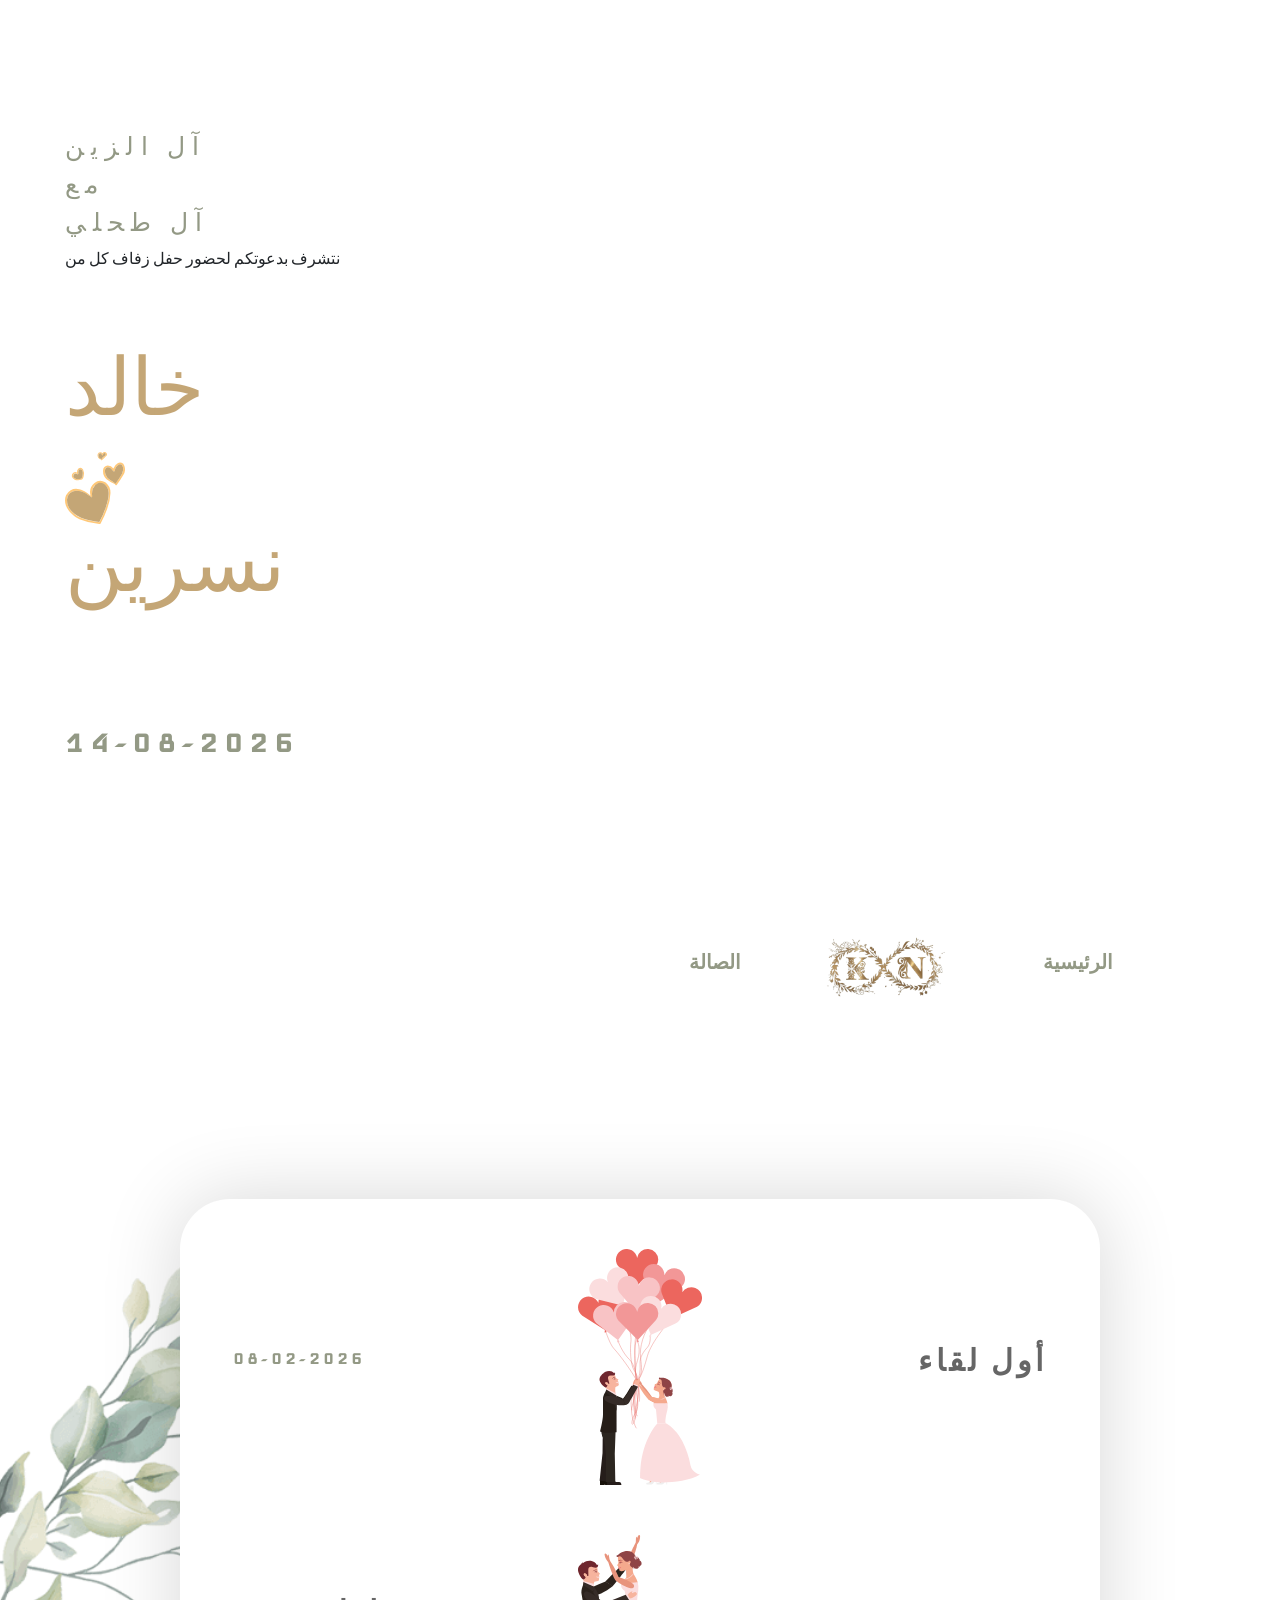
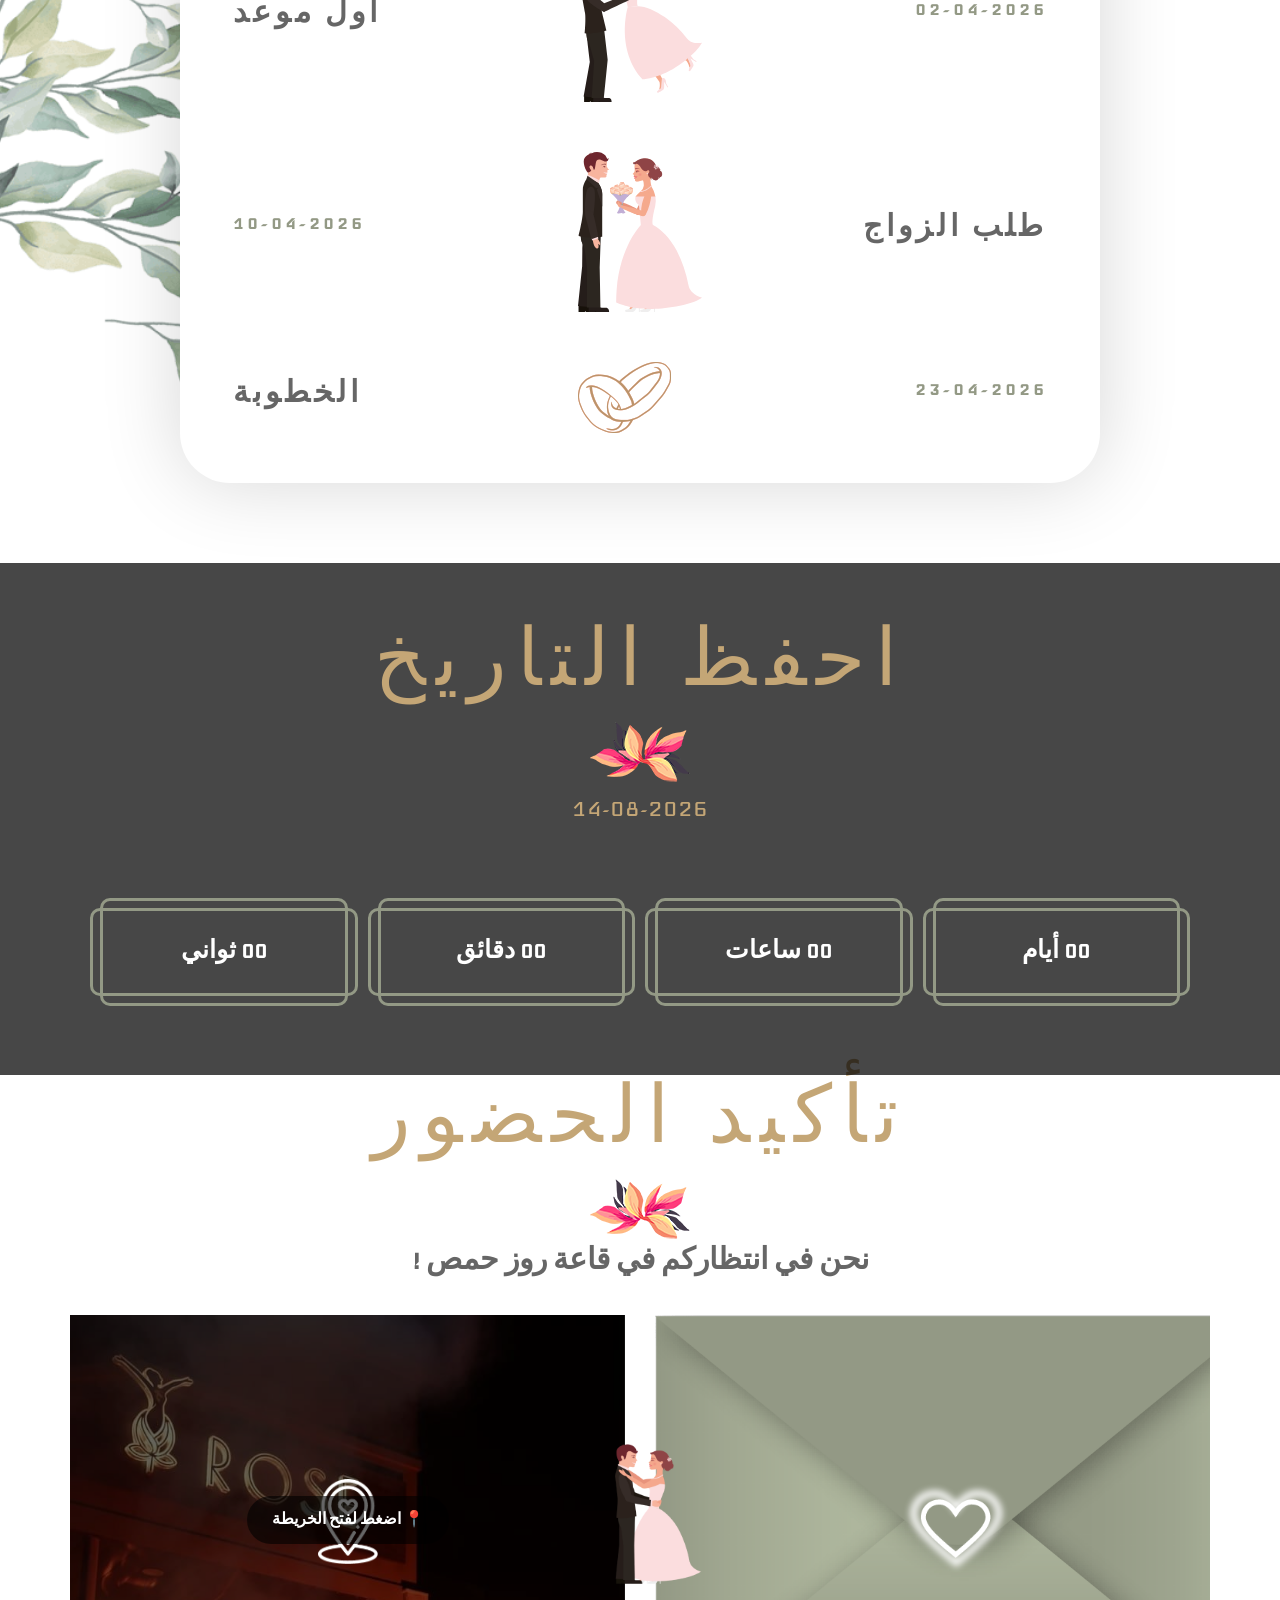
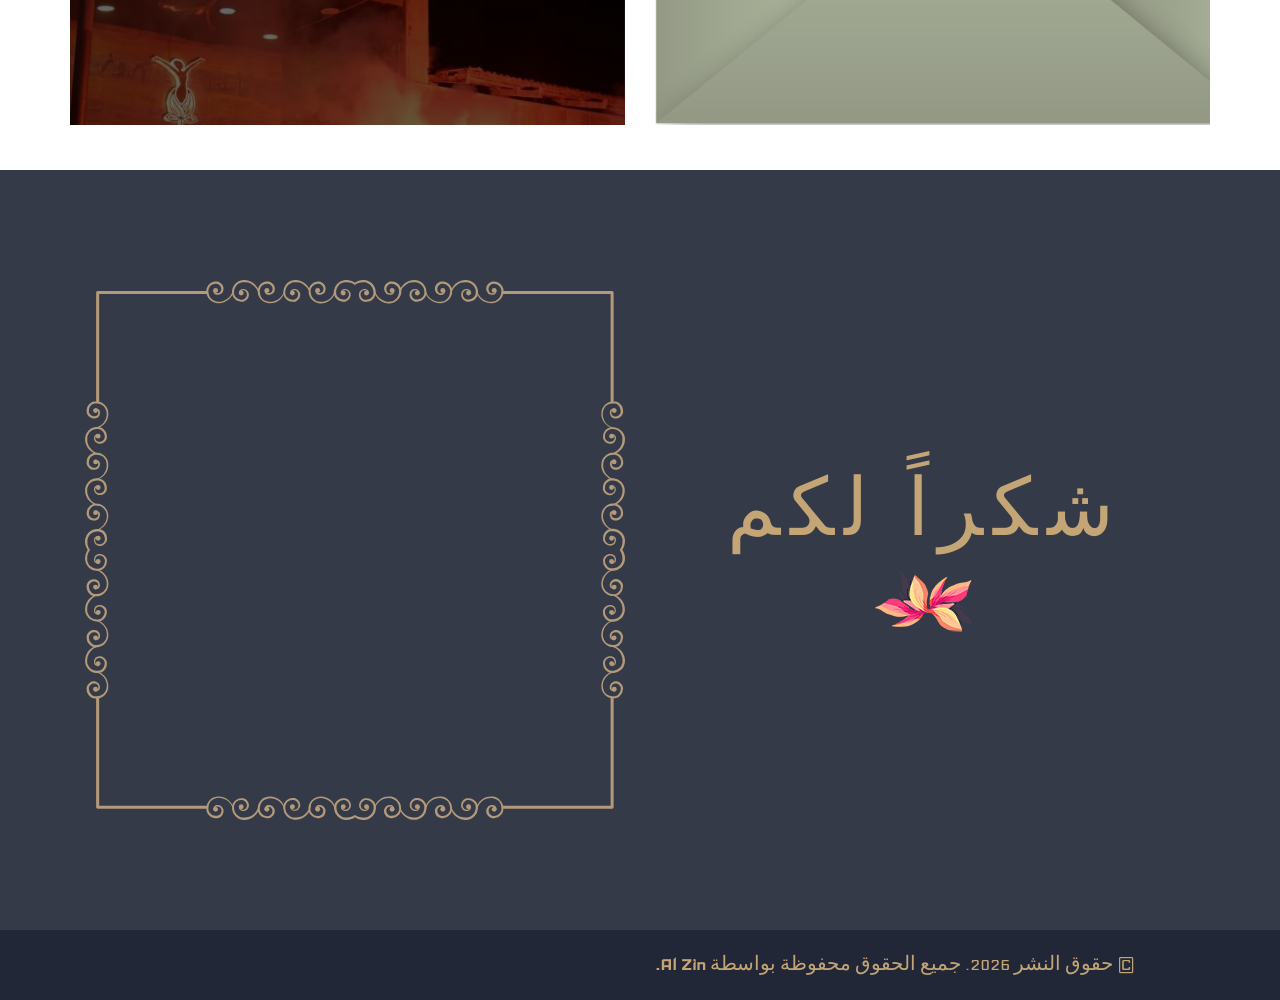
==== commit 68a2deca: "v1.6" ====
--- a/index.html
+++ b/index.html
@@ -266,17 +266,7 @@
                 </div>
                 <div class="col-lg-6 order-1 order-lg-2">
                     <div class="thank-you-frame" style="background-image: url(assets/images/svg/thank-you-frame.svg)">
-                        <div class="thank-you-slider wow zoomIn">
-                            <div class="ty">
-                                <div class="ty-img" style="background-image: url(assets/images/couple/ty-images1.jpg)"></div>
-                            </div>
-                            <div class="ty">
-                                <div class="ty-img" style="background-image: url(assets/images/couple/ty-images2.jpg)"></div>
-                            </div>
-                            <div class="ty">
-                                <div class="ty-img" style="background-image: url(assets/images/couple/ty-images3.jpg)"></div>
-                            </div>
-                        </div>
+                     
                     </div>
                 </div>
             </div>
@@ -289,7 +279,7 @@
         <div class="container">
             <div class="row d-flex align-items-center">
                 <div class="col-lg-6 text-left">
-                    <p>© حقوق النشر ٢٠٢٠. جميع الحقوق محفوظة بواسطة <span>Wedding.</span></p>
+                    <p>© حقوق النشر 2026. جميع الحقوق محفوظة بواسطة <span>Al Zin.</span></p>
                 </div>
             </div>
         </div>
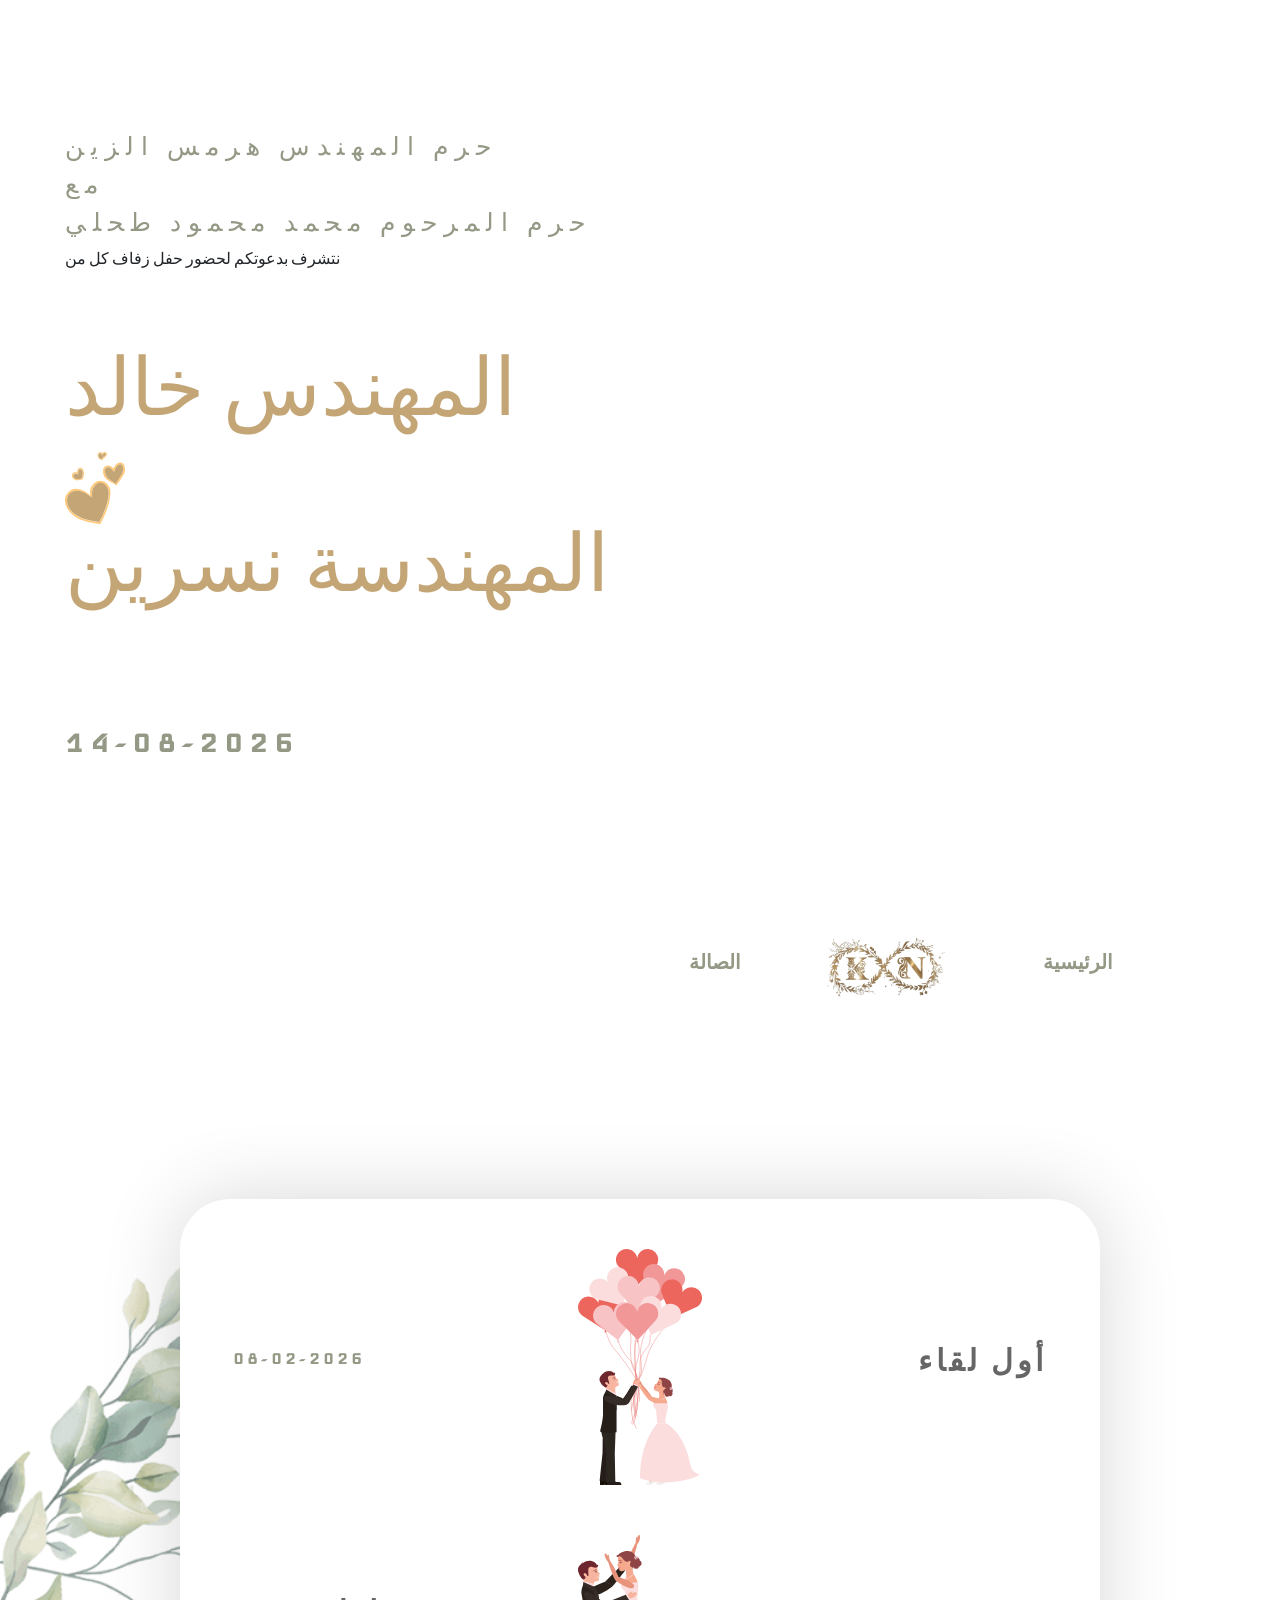
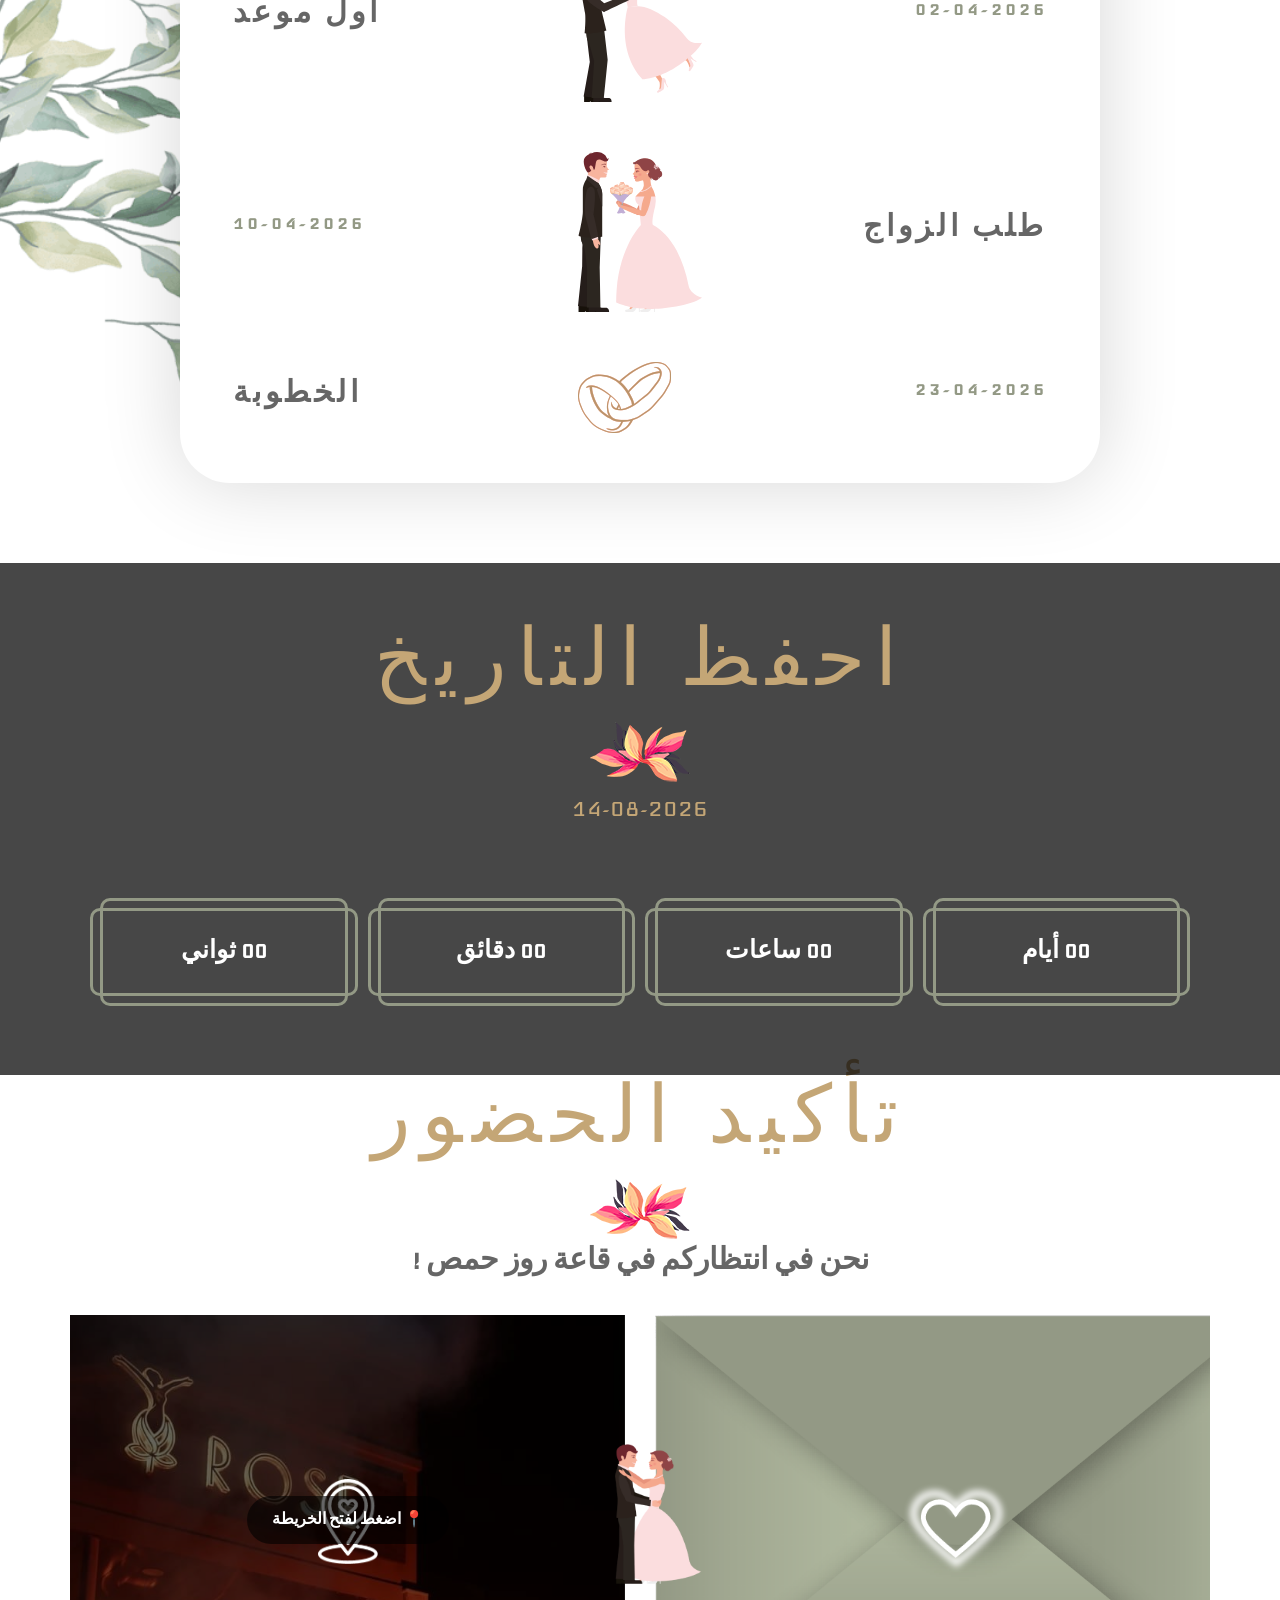
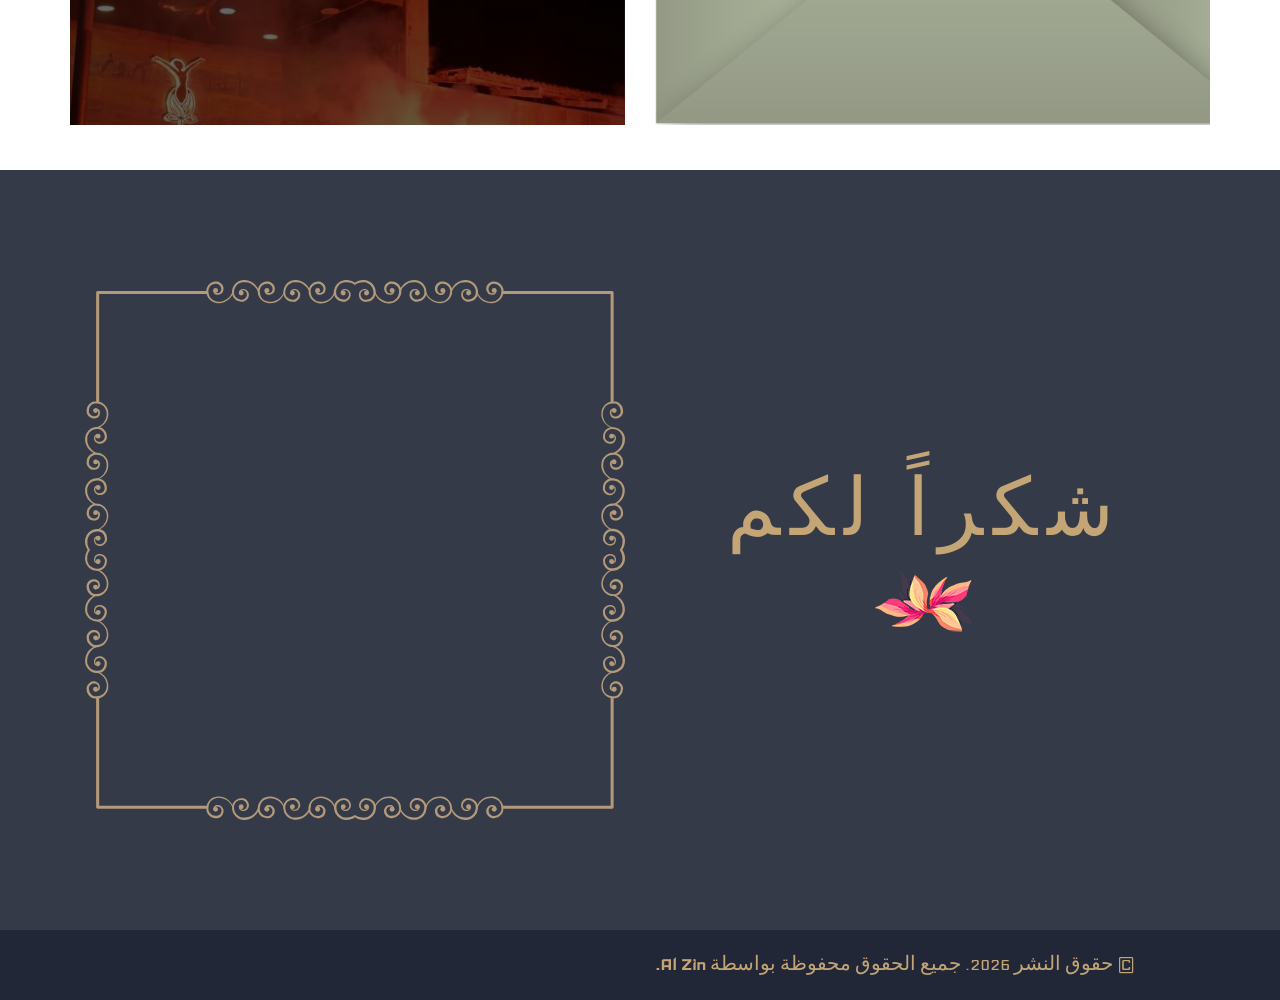
==== commit f5008853: "names" ====
--- a/index.html
+++ b/index.html
@@ -20,7 +20,7 @@
 
 <body>
     <!-- ===== Main Banner ===== -->
-<section class="main-banner" style="background-image: url(assets/images/bg-vid.gif); background-position: calc(50% + 20px) 110px;" id="home" dir="ltr">
+<section class="main-banner" style="background-image: url(assets/images/bg-vid.gif); background-position: calc(50% + 20px) 100px;" id="home" dir="ltr">
     
     <div class="container-fluid">
         <div class="row">
@@ -28,16 +28,16 @@
                 <div class="content">
                     <div class="title">
                        
-                        <h3 class="wow bounceIn" data-wow-delay="200ms">آل الزين</h3>
+                        <h3 class="wow bounceIn" data-wow-delay="200ms">حرم المهندس هرمس الزين</h3>
                         <h3 class="wow bounceIn" data-wow-delay="300ms">مع </h3>
-                        <h3 class="wow bounceIn" data-wow-delay="200ms">آل طحلي</h3>
+                        <h3 class="wow bounceIn" data-wow-delay="200ms">حرم المرحوم محمد محمود طحلي</h3>
                    
                     <p class="wow bounceIn" data-wow-delay="400ms"> نتشرف بدعوتكم لحضور <span> حفل زفاف كل من </span></p>
                     </div>
                     <div class="couple-name">
-                        <h1 class="wow bounceIn" data-wow-delay="700ms">خالد</h1>
+                        <h1 class="wow bounceIn" data-wow-delay="700ms">المهندس خالد</h1>
                         <img class="wow bounceIn" data-wow-delay="900ms" src="assets/images/svg/heart.svg" alt="قلب">
-                        <h1 class="wow bounceIn" data-wow-delay="1100ms">نسرين</h1>
+                        <h1 class="wow bounceIn" data-wow-delay="1100ms">المهندسة نسرين</h1>
                     </div>
                     <div class="text-overflow">
                          <!-- =====  <img class="wow bounceIn" data-wow-delay="900ms" src="assets/images/KN.png" alt="K+N"> 
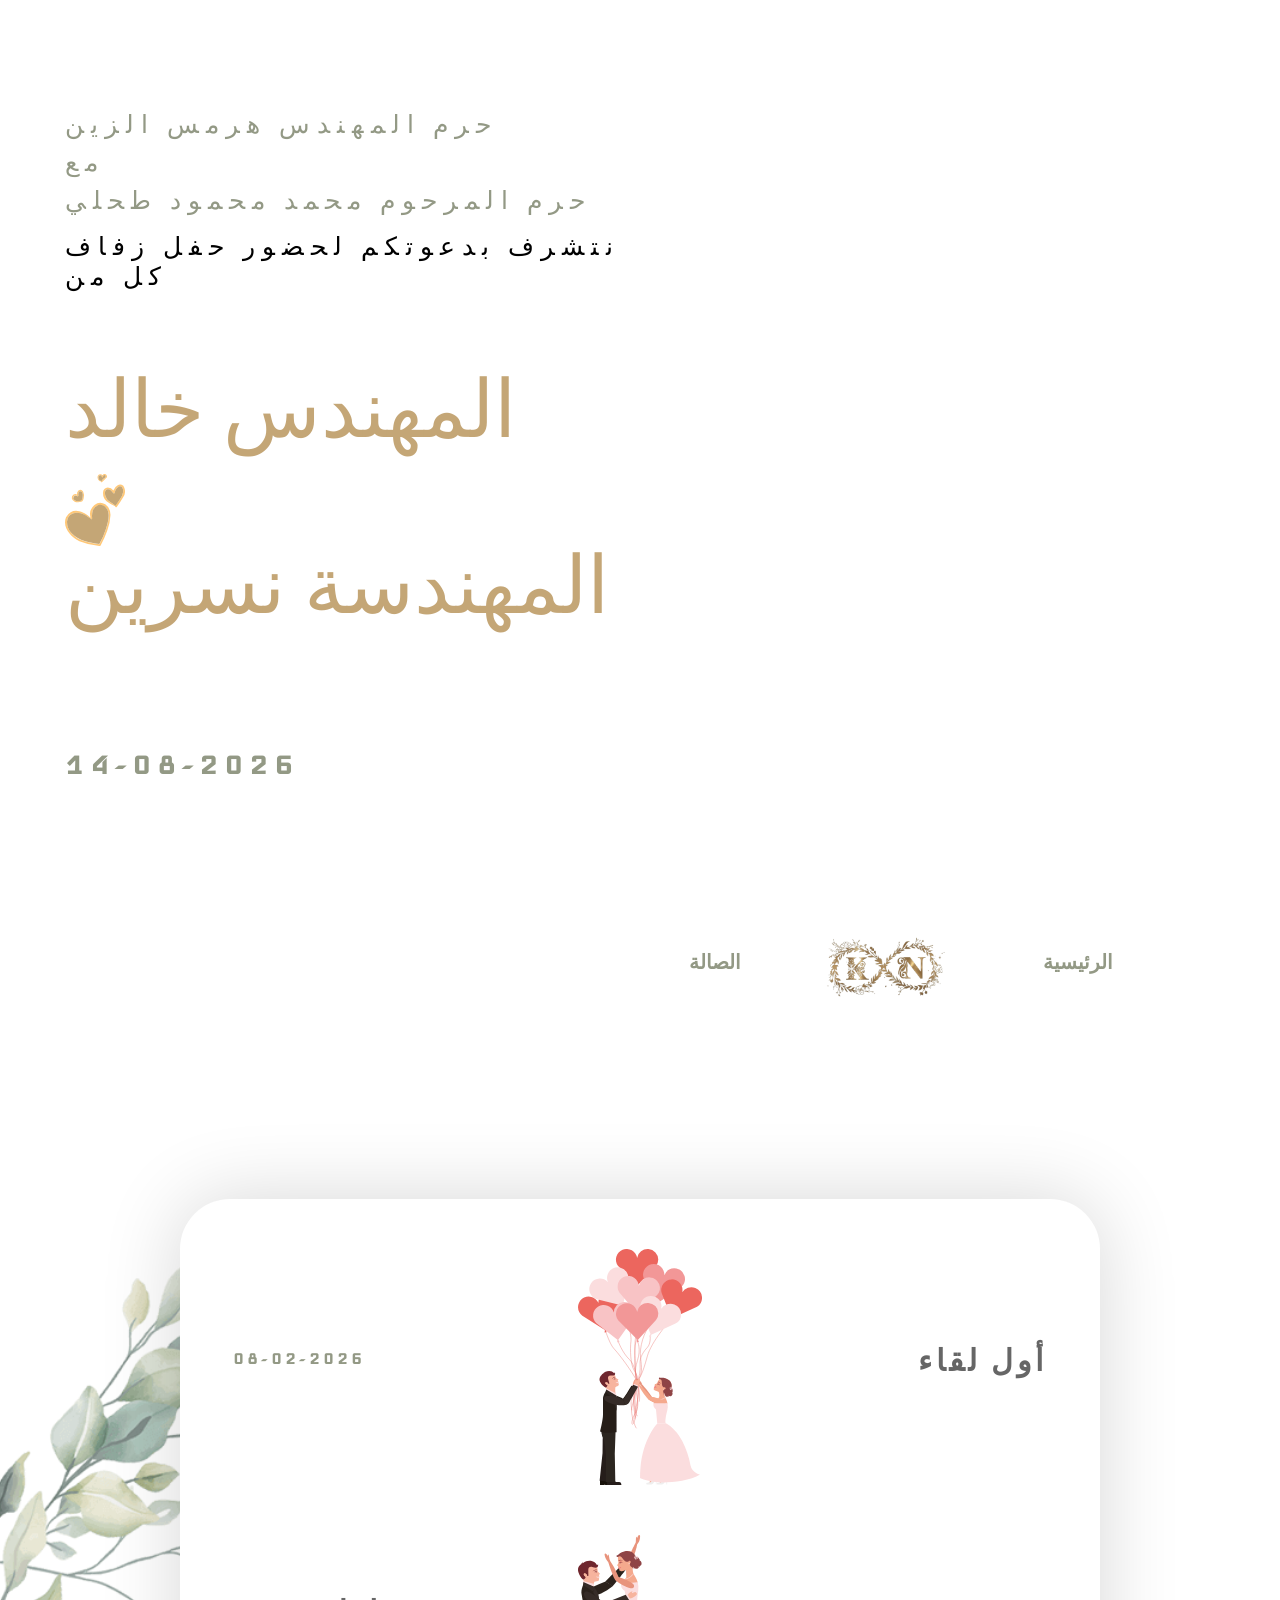
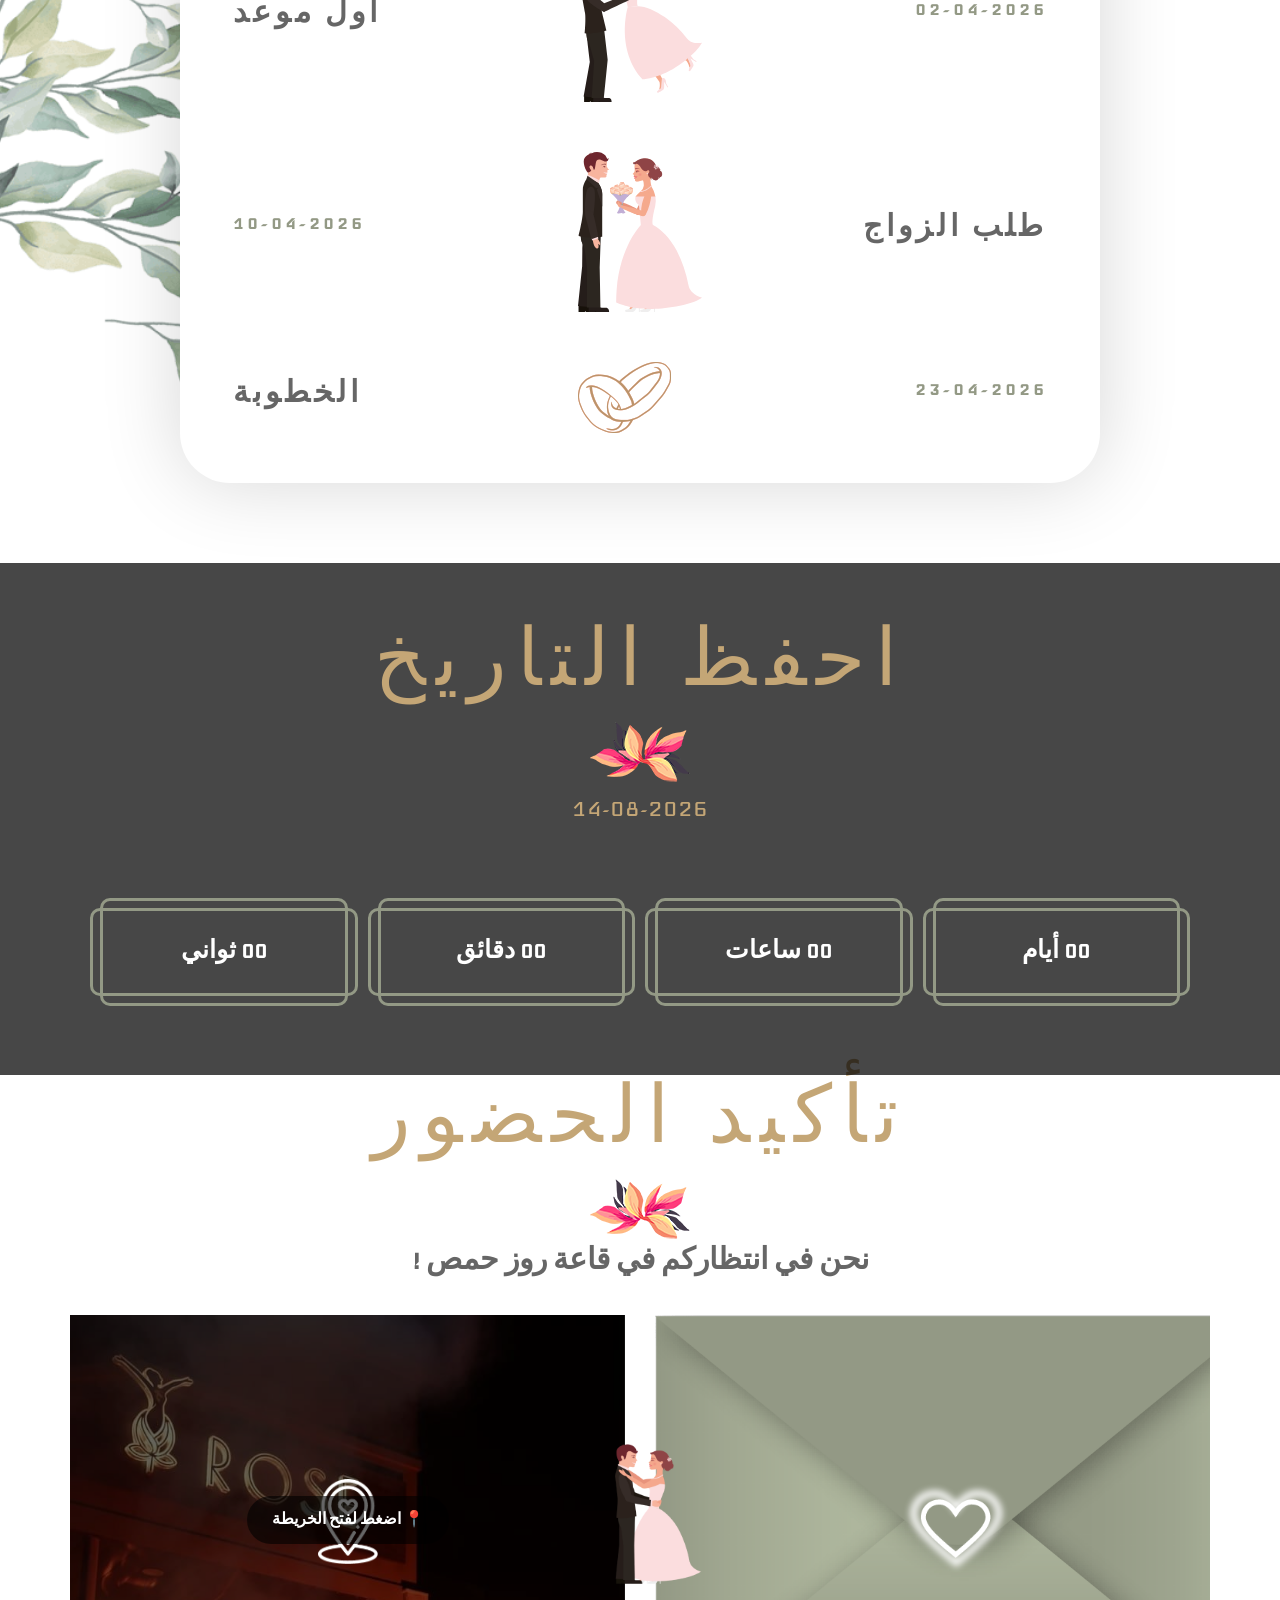
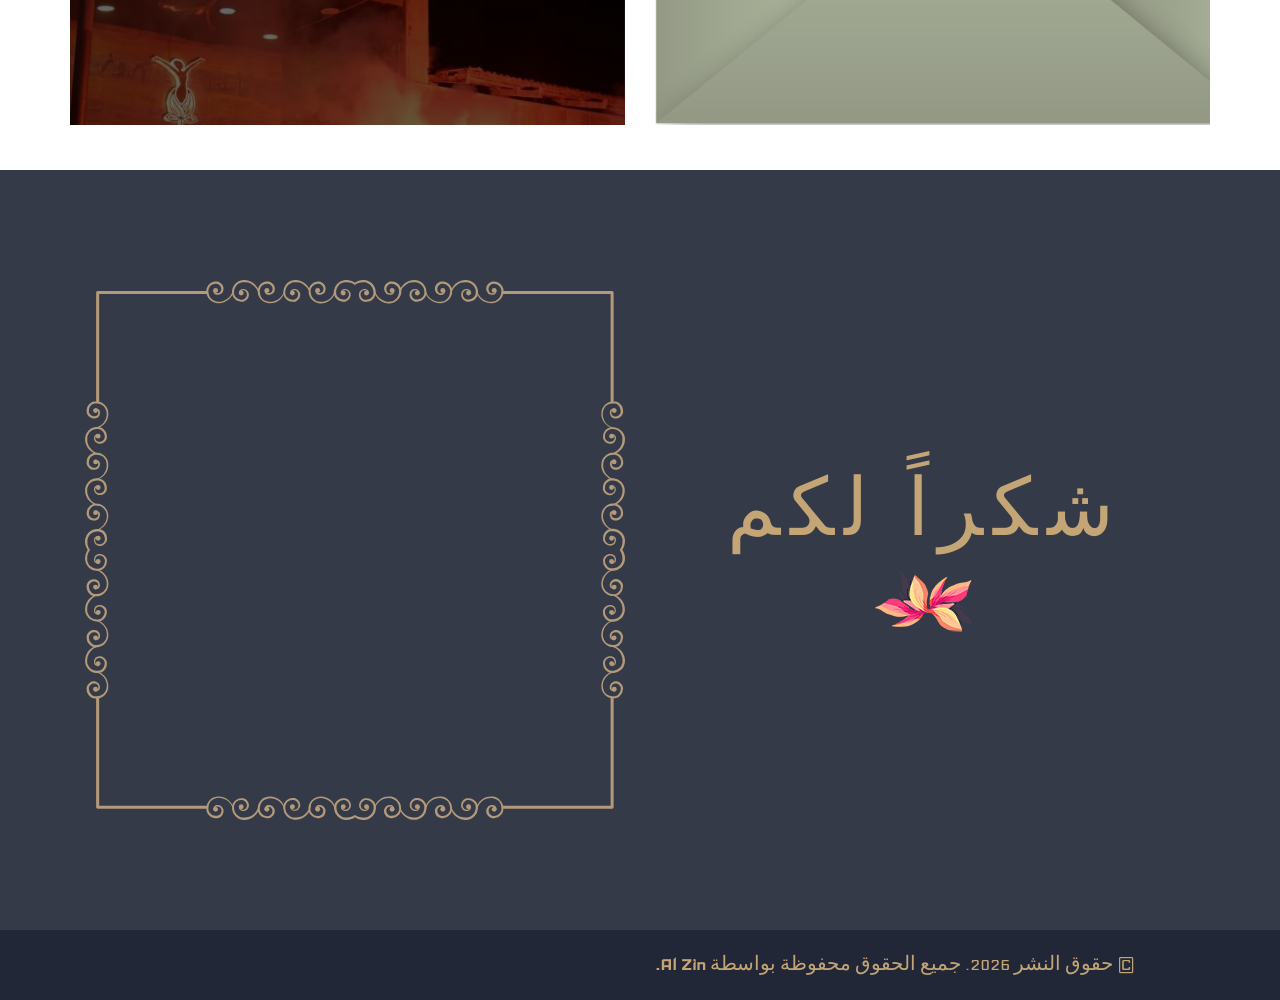
==== commit eb84f8f3: "names" ====
--- a/index.html
+++ b/index.html
@@ -32,7 +32,7 @@
                         <h3 class="wow bounceIn" data-wow-delay="300ms">مع </h3>
                         <h3 class="wow bounceIn" data-wow-delay="200ms">حرم المرحوم محمد محمود طحلي</h3>
                    
-                    <p class="wow bounceIn" data-wow-delay="400ms"> نتشرف بدعوتكم لحضور <span> حفل زفاف كل من </span></p>
+                    <p><h3 class="wow bounceIn" data-wow-delay="400ms" style="color: black;"> نتشرف بدعوتكم لحضور <span> حفل زفاف كل من </span></h3></p>
                     </div>
                     <div class="couple-name">
                         <h1 class="wow bounceIn" data-wow-delay="700ms">المهندس خالد</h1>
